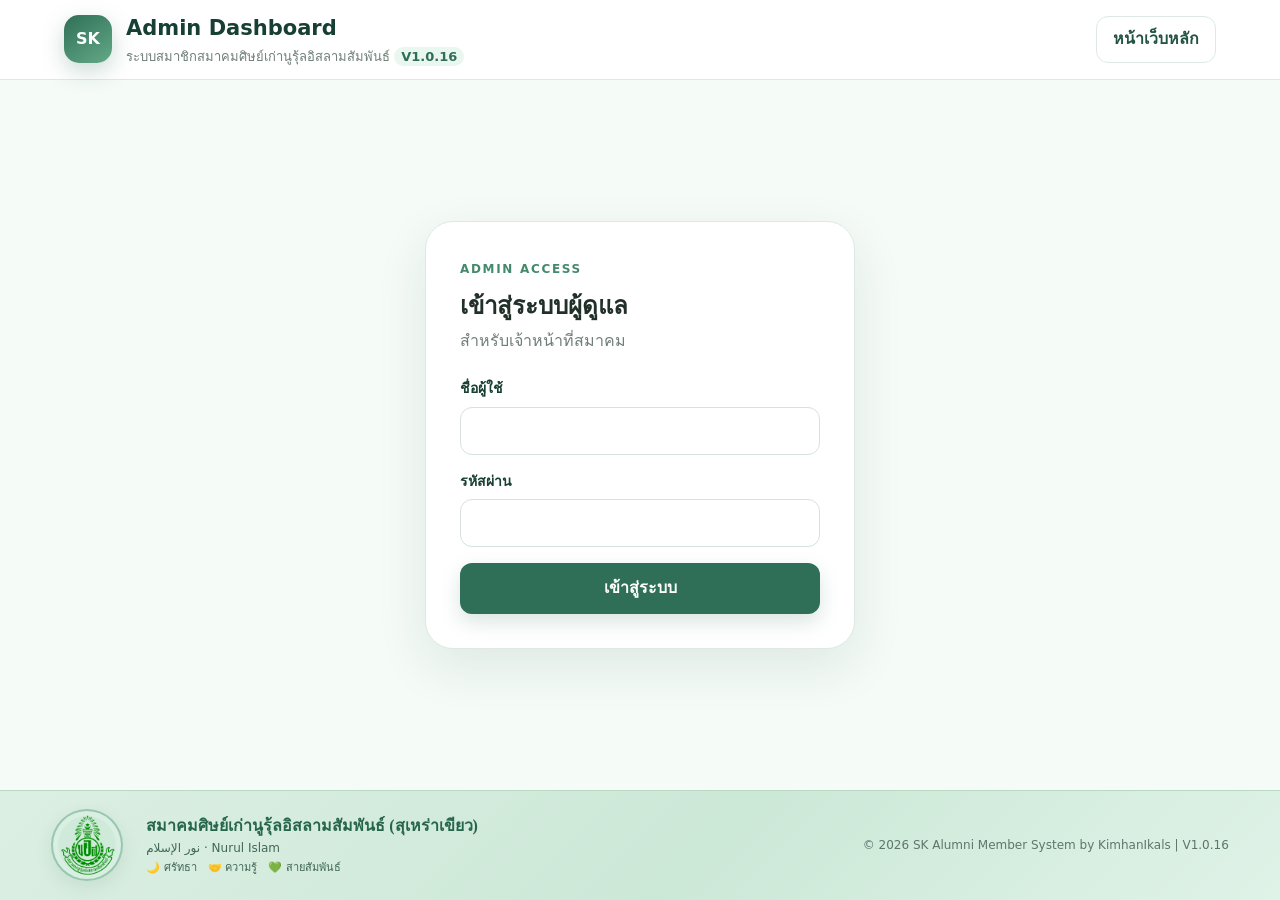
==== admin.html @ b45ccc86 "Update admin.html" ====
<!doctype html>
<html lang="th">
<head>
  <meta charset="utf-8"><meta name="viewport" content="width=device-width,initial-scale=1">
  <title>Admin | SK Alumni Member System V1.0.16</title>
  <link rel="stylesheet" href="assets/css/style.css">
</head>
<body class="admin-page">
<header class="topbar compact">
  <div class="brand"><div class="brand-mark">SK</div><div><h1>Admin Dashboard</h1><p>ระบบสมาชิกสมาคมศิษย์เก่านูรุ้ลอิสลามสัมพันธ์ <span class="version">V1.0.16</span></p></div></div>
  <nav class="nav-actions"><a href="index.html" class="btn btn-ghost">หน้าเว็บหลัก</a><button id="logoutBtn" class="btn btn-soft hidden">ออกจากระบบ</button></nav>
</header>

<main class="admin-main">
<section id="loginPanel" class="login-panel">
  <div class="login-card">
    <span class="eyebrow">ADMIN ACCESS</span><h2>เข้าสู่ระบบผู้ดูแล</h2>
    <p>สำหรับเจ้าหน้าที่สมาคม</p>
    <form id="loginForm">
      <label>ชื่อผู้ใช้<input name="username" required autocomplete="username"></label>
      <label>รหัสผ่าน<input name="password" type="password" required autocomplete="current-password"></label>
      <button class="btn btn-primary btn-lg full">เข้าสู่ระบบ</button>
    </form>
  </div>
</section>

<section id="dashboardPanel" class="hidden">
  <div id="financeSummaryCards" class="finance-summary-cards"><div><small>แจ้งชำระทั้งหมด</small><b id="sumPaymentCount">—</b><span id="sumPaymentAmount">— บาท</span></div><div><small>บริจาคทั้งหมด</small><b id="sumDonationCount">—</b><span id="sumDonationAmount">— บาท</span></div></div><div class="admin-tabs">
    <button class="admin-tab active" data-admin-tab="members">👥 สมาชิก</button>
    <button class="admin-tab" data-admin-tab="payments">💳 ชำระเงิน</button>
    <button class="admin-tab" data-admin-tab="donations">💚 บริจาค</button>
    <button class="admin-tab" data-admin-tab="webmanage">🌐 จัดการหน้าเว็บ</button>
    <button class="admin-tab" data-admin-tab="accounting">💰 บัญชีรายรับ-รายจ่าย</button>
    <button class="admin-tab" data-admin-tab="reports">📊 รายงานสรุป</button>
    <button class="admin-tab" data-admin-tab="settings">⚙️ ตั้งค่าระบบ</button>
  </div>
  <div data-admin-panel="members">
  <div class="dashboard-heading">
    <div><span class="eyebrow">ADMIN DASHBOARD</span><h2>ภาพรวมสมาชิก</h2><p id="adminWelcome"></p></div>
    <button id="refreshBtn" class="btn btn-white">รีเฟรชข้อมูล</button>
  </div>

  <div class="stats-grid">
    <div class="stat-card"><span>สมาชิกทั้งหมด</span><strong id="statTotal">0</strong></div>
    <div class="stat-card"><span>รอตรวจสอบ</span><strong id="statPending">0</strong></div>
    <div class="stat-card"><span>สมาชิกสมบูรณ์</span><strong id="statActive">0</strong></div>
    <div class="stat-card"><span>ไม่อนุมัติ</span><strong id="statRejected">0</strong></div>
  </div>

  <div class="panel">
    <div class="panel-head">
      <div><h3>จัดการสมาชิก</h3><p>ค้นหาและเปลี่ยนสถานะสมาชิก</p></div>
      <div class="filters">
        <input id="memberSearch" placeholder="ค้นหารหัส / ชื่อ / อีเมล / จังหวัด">
<select id="sortOrder"><option value="newest">ใหม่ → เก่า</option><option value="oldest">เก่า → ใหม่</option></select>
<select id="pageSize"><option>5</option><option selected>10</option><option>20</option><option>50</option><option>100</option><option value="all">All</option></select>
        <select id="statusFilter">
          <option value="">ทุกสถานะ</option>
          <option>รอตรวจสอบข้อมูล</option>
          <option>รอชำระค่าสมาชิก</option>
          <option>รอตรวจสอบการชำระ</option>
          <option>สมาชิกสมบูรณ์</option>
          <option>ไม่อนุมัติ</option>
        </select>
      </div>
    </div>
    <div id="memberPagerTop" class="member-pager"></div><div class="table-wrap">
      <table>
        <thead><tr><th>รหัส</th><th>ชื่อ-สกุล</th><th>อีเมล</th><th>จังหวัด</th><th>วันที่สมัคร</th><th>สถานะ</th><th>จัดการ</th></tr></thead>
        <tbody id="membersTbody"></tbody>
      </table>
    </div>
    <div id="emptyMembers" class="empty hidden">ไม่พบข้อมูลสมาชิก</div>
  </div>
</div>

<div data-admin-panel="payments" class="hidden">
  <div class="panel admin-module">
    <div class="panel-head"><div><h3>💳 ตรวจสอบการชำระค่าสมาชิก</h3><p>รายการชำระเงินในรูปแบบตาราง คลิก “ดู” เพื่อเปิดรายละเอียด</p></div><button class="btn btn-white" onclick="loadAdminTransactions('payment')">รีเฟรช</button></div>
    <div class="table-wrap transaction-table-wrap">
      <table class="transaction-table"><thead><tr><th>เลขที่</th><th>สมาชิก</th><th>หัวข้อ</th><th>จำนวน</th><th>วันเวลาโอน</th><th>สถานะ</th><th>จัดการ</th></tr></thead><tbody id="adminPaymentList"></tbody></table>
    </div>
  </div>
</div>
<div data-admin-panel="donations" class="hidden">
  <div class="panel admin-module">
    <div class="panel-head"><div><h3>💚 ตรวจสอบการบริจาค</h3><p>แสดงรายการบริจาคเป็นตาราง คลิก “ดู” เพื่อดูหลักฐานและรายละเอียด</p></div><button class="btn btn-white" onclick="loadAdminTransactions('donation')">รีเฟรช</button></div>
    <div class="table-wrap transaction-table-wrap">
      <table class="transaction-table"><thead><tr><th>เลขที่</th><th>ผู้บริจาค</th><th>หัวข้อ</th><th>จำนวน</th><th>วันเวลาโอน</th><th>สถานะ</th><th>จัดการ</th></tr></thead><tbody id="adminDonationList"></tbody></table>
    </div>
  </div>
</div>
<div id="legacyNewsPanel" data-admin-panel="news" class="hidden">
  <div class="panel admin-module">
    <div class="panel-head"><div><h3>📣 จัดการข่าวสาร</h3><p>เพิ่ม แก้ไข และลบข่าวที่แสดงหน้าเว็บไซต์</p></div><button id="newNewsBtn" class="btn btn-primary">+ เพิ่มข่าว</button></div>
    <div id="newsAdminList" class="admin-card-list"></div>
  </div>
</div>
<div id="legacyMediaPanel" data-admin-panel="media" class="hidden">
  <div class="panel admin-module">
    <div class="panel-head"><div><h3>🖼️ คลังไฟล์ภาพในระบบ</h3><p>ค้นหา กรอง ดูตัวอย่าง และเปิดไฟล์จาก Google Drive ได้ในที่เดียว</p></div><button id="refreshMediaBtn" class="btn btn-white">รีเฟรช</button></div>
    <div class="media-manager-toolbar">
      <input id="mediaSearch" placeholder="ค้นหาชื่อไฟล์">
      <select id="mediaFolderFilter"><option value="">ทุกหมวด</option><option>MemberPhotos</option><option>PaymentSlips</option><option>DonationSlips</option><option>NewsImages</option><option>MemberDocuments</option><option>WebsiteMedia</option></select>
      <select id="mediaSort"><option value="newest">ใหม่ → เก่า</option><option value="oldest">เก่า → ใหม่</option></select>
      <label class="btn btn-soft media-upload-btn">+ อัปโหลดภาพเว็บไซต์<input id="mediaUploadInput" type="file" accept="image/*" hidden></label>
    </div>
    <div id="mediaAdminList" class="media-library-grid"></div>
  </div>
</div>
<div id="legacyTopicsPanel" data-admin-panel="topics" class="hidden"><div class="panel admin-module"><div class="panel-head"><div><h3>จัดการหัวข้อรายการ</h3><p>ชำระค่าสมาชิกและการบริจาค</p></div></div><div class="topic-admin-grid">
<section><h4>หัวข้อชำระค่าสมาชิก</h4><form id="paymentTopicForm" class="topic-inline-form"><input name="title" required placeholder="ชื่อหัวข้อ"><input name="amount" type="number" min="0" step="0.01" placeholder="ยอดเงิน"><button class="btn btn-primary">เพิ่ม</button></form><div id="paymentTopicList"></div></section>
<section><h4>หัวข้อบริจาค</h4><form id="donationTopicForm" class="topic-inline-form"><input name="title" required placeholder="ชื่อหัวข้อ"><button class="btn btn-primary">เพิ่ม</button></form><div id="donationTopicList"></div></section>
</div></div></div>
<div data-admin-panel="webmanage" class="hidden">
  <div class="panel admin-module">
    <div class="panel-head"><div><h3>🌐 จัดการหน้าเว็บ</h3><p>รวมเครื่องมือที่ใช้ดูแลหน้าเว็บไซต์ไว้ในที่เดียว</p></div></div>
    <div class="webmanage-menu">
      <button type="button" data-web-sub="homecontent" class="active">✏️ ข้อความหน้าแรก</button>
      <button type="button" data-web-sub="news">📣 จัดการข่าวสาร</button>
      <button type="button" data-web-sub="media">🖼️ จัดการไฟล์ภาพในระบบ</button>
      <button type="button" data-web-sub="topics">🗂️ จัดการหัวข้อรายการ</button>
    </div>
    <section data-web-panel="homecontent" class="webmanage-subpanel">
      <h4>ข้อความหน้าแรก</h4>
      <form id="homeContentForm" class="settings-form">
        <label>ป้ายหัวเรื่อง<input name="heroChip"></label><label>ชื่อหลัก<input name="heroTitle"></label>
        <label>บรรทัดรอง<input name="heroSub"></label><label>ข้อความใต้หัวเรื่อง<textarea name="heroQuote" rows="2"></textarea></label>
        <label>ข้อความคำคมกลางหน้า<textarea name="quoteText" rows="4"></textarea></label>
        <button class="btn btn-primary" type="submit">บันทึกข้อความหน้าแรก</button>
      </form>
    </section>
    <section data-web-panel="news" class="webmanage-subpanel hidden"><div id="webNewsMount"></div></section>
    <section data-web-panel="media" class="webmanage-subpanel hidden"><div id="webMediaMount"></div></section>
    <section data-web-panel="topics" class="webmanage-subpanel hidden"><div id="webTopicsMount"></div></section>
  </div>
</div>
<div data-admin-panel="accounting" class="hidden">
  <div class="panel admin-module">
    <div class="panel-head"><div><h3>💰 บัญชีรายรับ-รายจ่าย</h3><p>บันทึกรายการแบบสมุดบัญชีจริง ดูรายรับ รายจ่าย และยอดคงเหลือต่อเนื่อง</p></div><button class="btn btn-white" onclick="loadAccounting()">รีเฟรช</button></div>
    <form id="accountingForm" class="accounting-entry-form">
      <label>วันที่<input name="date" type="date" required></label>
      <label>ประเภท<select name="type" required><option value="รายรับ">รายรับ</option><option value="รายจ่าย">รายจ่าย</option></select></label>
      <label class="wide">รายการ / รายละเอียด<input name="category" placeholder="เช่น ค่าสมาชิก / ค่าอาหารกิจกรรม" required></label>
      <label>รับจาก / จ่ายให้<input name="source" required></label>
      <label>จำนวนเงิน<input name="amount" type="number" min="0.01" step="0.01" required></label>
      <label>เลขอ้างอิง<input name="reference"></label>
      <label class="wide">หมายเหตุ<input name="note"></label>
      <button class="btn btn-primary" type="submit">บันทึกรายการ</button>
    </form>

    <div class="accounting-toolbar accounting-toolbar-v116">
      <input id="accountingSearch" placeholder="ค้นหารายการ / รับจาก / จ่ายให้ / อ้างอิง">
      <select id="accountingTypeFilter"><option value="">รายรับ + รายจ่าย</option><option>รายรับ</option><option>รายจ่าย</option></select>
      <select id="accountingSort"><option value="newest">ใหม่ → เก่า</option><option value="oldest">เก่า → ใหม่</option></select>
      <select id="accountingPageSize"><option>10</option><option>20</option><option>50</option><option>100</option><option value="all">All</option></select>
    </div>
    <div id="accountingPagerTop" class="member-pager"></div>
    <div class="table-wrap">
      <table class="ledger-table"><thead><tr><th>วันที่</th><th>รายการ</th><th>รายรับ</th><th>รายจ่าย</th><th>คงเหลือ</th><th>จัดการ</th></tr></thead><tbody id="accountingTbody"></tbody></table>
    </div>
  </div>
</div>
<div data-admin-panel="reports" class="hidden">
  <div class="panel admin-module">
    <div class="panel-head"><div><h3>📊 รายงานสรุปบัญชี</h3><p>สรุปตามช่วงวันที่ แยกรายรับ รายจ่าย และคงเหลือ</p></div></div>
    <div class="report-filter"><select id="reportPreset"><option value="month">เดือนนี้</option><option value="today">วันนี้</option><option value="year">ปีนี้</option><option value="all">ทั้งหมด</option><option value="custom">กำหนดเอง</option></select><input id="reportFrom" type="date"><input id="reportTo" type="date"><button id="reportRunBtn" class="btn btn-primary" type="button">ประมวลผล</button><button id="reportCsvBtn" class="btn btn-soft" type="button">⬇ CSV</button></div>
    <div class="report-summary-cards"><div><small>รายรับ</small><b id="reportIncome">0</b><span>บาท</span></div><div><small>รายจ่าย</small><b id="reportExpense">0</b><span>บาท</span></div><div><small>คงเหลือสุทธิ</small><b id="reportNet">0</b><span>บาท</span></div></div>
    <div id="reportBreakdown" class="report-breakdown"></div>
  </div>
</div>
<div data-admin-panel="settings" class="hidden">
  <div class="panel admin-module">
    <div class="panel-head"><div><h3>⚙️ ตั้งค่าระบบ</h3><p>ค่าพื้นฐานที่ใช้กับระบบสมาชิก</p></div></div>
    <form id="settingsForm" class="settings-grid">
      <label>ชื่อระบบ<input name="APP_NAME"></label>
      <label>อีเมลติดต่อ<input name="CONTACT_EMAIL" type="email"></label>
      <label>ค่าสมาชิกรายปี<input name="MEMBERSHIP_FEE_YEARLY" inputmode="decimal"></label>
      <label>ค่าสมาชิกรายเดือน<input name="MEMBERSHIP_FEE_MONTHLY" inputmode="decimal"></label>
      <label>PromptPay<input name="PROMPTPAY"></label>
      <div class="settings-actions"><button class="btn btn-primary">💾 บันทึกการตั้งค่า</button></div>
    </form>
  </div>
</div>
</section>
</main>

<div id="memberDetailModal" class="member-detail-modal hidden">
<div class="member-detail-backdrop" data-close-member-detail></div><div class="member-detail-card">
<div class="member-detail-head"><div><span class="eyebrow">MEMBER PROFILE</span><h2>รายละเอียดสมาชิก</h2></div><button type="button" class="detail-close" data-close-member-detail>×</button></div>
<div id="memberDetailBody"></div><div class="member-detail-actions"><button type="button" class="btn btn-ghost" data-close-member-detail>ปิด</button><button type="button" id="detailPrintBtn" class="btn btn-primary">🖨️ พิมพ์ใบสมัคร / PDF</button></div>
</div></div>


<div id="memberEditModal" class="member-detail-modal hidden"><div class="member-detail-backdrop" data-close-member-edit></div><div class="member-detail-card"><div class="member-detail-head"><div><span class="eyebrow">EDIT MEMBER</span><h2>แก้ไขข้อมูลสมาชิก</h2></div><button class="detail-close" data-close-member-edit>×</button></div><form id="memberEditForm" class="settings-grid member-edit-form"><input type="hidden" name="memberCode"><label>คำนำหน้า<input name="prefix"></label><label>ชื่อ-สกุล<input name="fullName" required></label><label>ชื่ออาหรับ<input name="arabicName"></label><label>อีเมล<input name="email" type="email"></label><label>เบอร์โทรศัพท์<input name="phone" inputmode="numeric"></label><label>บ้านเลขที่<input name="houseNo"></label><label>หมู่<input name="moo"></label><label>ซอย<input name="soi"></label><label>ถนน<input name="road"></label><label>ตำบล / แขวง<input name="subdistrict"></label><label>อำเภอ / เขต<input name="district"></label><label>จังหวัด<input name="province"></label><label>รหัสไปรษณีย์<input name="postalCode" inputmode="numeric"></label><div class="settings-actions"><button type="button" class="btn btn-ghost" data-close-member-edit>ยกเลิก</button> <button type="submit" class="btn btn-primary">บันทึกข้อมูล</button></div></form></div></div>

<div id="newsEditModal" class="member-detail-modal hidden">
  <div class="member-detail-backdrop" data-close-news></div>
  <div class="member-detail-card news-edit-card">
    <div class="member-detail-head"><div><span class="eyebrow">NEWS EDITOR</span><h2>ข่าวสาร</h2></div><button class="detail-close" data-close-news>×</button></div>
    <form id="newsEditForm" class="news-form">
      <input type="hidden" name="newsId">
      <label>หมวดหมู่<select name="category"><option>ข่าวสาร</option><option>ประกาศ</option><option>กิจกรรม</option></select></label>
      <label>หัวข้อ<input name="title" required></label>
      <label>รายละเอียด<textarea name="content" rows="6" required></textarea></label><label>รูปข่าว (ไม่บังคับ)<input id="newsImageInput" type="file" accept="image/*"><small>JPG/PNG ไม่เกิน 3 MB</small></label>
      <label class="check-row"><input name="active" type="checkbox" checked> แสดงบนเว็บไซต์</label>
      <div class="member-detail-actions"><button type="button" class="btn btn-ghost" data-close-news>ยกเลิก</button><button class="btn btn-primary">💾 บันทึก</button></div>
    </form>
  </div>
</div>

<div id="transactionDetailModal" class="member-detail-modal hidden">
  <div class="member-detail-backdrop" data-close-transaction-detail></div>
  <div class="member-detail-card transaction-detail-card">
    <div class="member-detail-head"><div><span class="eyebrow">TRANSACTION DETAIL</span><h2 id="transactionDetailTitle">รายละเอียดรายการ</h2></div><button class="detail-close" data-close-transaction-detail>×</button></div>
    <div id="transactionDetailBody"></div>
  </div>
</div>

<div id="mediaPreviewModal" class="member-detail-modal hidden">
  <div class="member-detail-backdrop" data-close-media-preview></div>
  <div class="member-detail-card media-preview-card">
    <div class="member-detail-head"><div><span class="eyebrow">MEDIA LIBRARY</span><h2 id="mediaPreviewTitle">ไฟล์ภาพ</h2></div><button class="detail-close" data-close-media-preview>×</button></div>
    <div id="mediaPreviewBody"></div>
  </div>
</div>

<footer class="v105-footer">
      <div class="footer-logo-wrap"><img src="assets/img/association-logo.jpg" alt="โลโก้สมาคม"></div>
      <div class="footer-copy">
        <b>สมาคมศิษย์เก่านูรุ้ลอิสลามสัมพันธ์ (สุเหร่าเขียว)</b>
        <span>نور الإسلام · Nurul Islam</span>
        <small>🌙 ศรัทธา　🤝 ความรู้　💚 สายสัมพันธ์</small>
      </div>
      <div class="footer-copyright">© 2026 SK Alumni Member System by KimhanIkals | V1.0.16</div>
    </footer><div id="toast" class="toast"></div>
<div id="loading" class="loading hidden"><div class="spinner"></div><span>กำลังดำเนินการ...</span></div>
<script src="assets/js/app.js"></script>
<script src="assets/js/admin.js"></script>
</body>
</html>
---- assets/css/style.css ----
:root{
  --green-900:#173f33;--green-800:#225443;--green-700:#2f6f57;--green-600:#438a6b;
  --green-500:#63a987;--green-300:#a9d8c0;--green-200:#d2ebdd;--green-100:#eaf7f0;
  --green-50:#f5fbf7;--ink:#22302a;--muted:#6f7e77;--line:#dfe9e3;--white:#fff;
  --danger:#b94a4a;--danger-bg:#fdecec;--warn:#9b6b1e;--warn-bg:#fff4d8;
  --shadow:0 18px 50px rgba(31,80,61,.10);--radius:22px;
}
*{box-sizing:border-box}html{scroll-behavior:smooth}body{margin:0;font-family:Inter,"Noto Sans Thai","Sarabun",system-ui,-apple-system,sans-serif;color:var(--ink);background:var(--green-50);line-height:1.55}
a{text-decoration:none;color:inherit}button,input,select,textarea{font:inherit}
.topbar{position:sticky;top:0;z-index:20;display:flex;align-items:center;justify-content:space-between;gap:20px;padding:18px clamp(20px,5vw,70px);background:rgba(255,255,255,.94);backdrop-filter:blur(14px);border-bottom:1px solid var(--line)}
.topbar.compact{padding-block:12px}.brand{display:flex;gap:14px;align-items:center}.brand-mark{width:48px;height:48px;border-radius:15px;display:grid;place-items:center;background:linear-gradient(145deg,var(--green-700),var(--green-500));color:white;font-weight:800;box-shadow:0 8px 22px rgba(47,111,87,.25)}
.brand h1{font-size:clamp(16px,2vw,21px);margin:0;color:var(--green-900)}.brand p{margin:2px 0 0;color:var(--muted);font-size:13px}.version{background:var(--green-100);color:var(--green-700);padding:2px 7px;border-radius:999px;font-weight:700}
.nav-actions,.hero-actions{display:flex;gap:10px;flex-wrap:wrap}.btn{border:0;border-radius:12px;padding:10px 16px;font-weight:700;cursor:pointer;display:inline-flex;align-items:center;justify-content:center;transition:.18s ease}
.btn:hover{transform:translateY(-1px)}.btn-primary{background:var(--green-700);color:#fff;box-shadow:0 8px 20px rgba(47,111,87,.18)}.btn-soft{background:var(--green-100);color:var(--green-800)}.btn-ghost{background:transparent;color:var(--green-800);border:1px solid var(--line)}.btn-white{background:white;color:var(--green-800);border:1px solid var(--line)}.btn-danger{background:var(--danger-bg);color:var(--danger)}.btn-lg{padding:13px 20px}.full{width:100%}
.hero{min-height:560px;padding:80px clamp(22px,8vw,120px);display:grid;grid-template-columns:1.2fr .8fr;gap:60px;align-items:center;background:radial-gradient(circle at 85% 20%,#d8f0e2 0,transparent 32%),linear-gradient(180deg,#fff 0,#f1faf5 100%)}
.eyebrow{display:inline-block;font-size:12px;letter-spacing:.14em;font-weight:800;color:var(--green-600);margin-bottom:8px}.hero h2{font-size:clamp(38px,5vw,66px);line-height:1.08;margin:8px 0 20px;color:var(--green-900)}.hero-copy>p{max-width:700px;color:var(--muted);font-size:18px}
.hero-card{background:rgba(255,255,255,.82);border:1px solid white;padding:24px;border-radius:30px;box-shadow:var(--shadow);display:grid;gap:14px}.mini-card{display:flex;gap:14px;align-items:center;padding:17px;border:1px solid var(--line);border-radius:18px;background:white}.mini-icon{width:42px;height:42px;border-radius:13px;background:var(--green-100);color:var(--green-700);display:grid;place-items:center;font-weight:800}.mini-card small{display:block;color:var(--muted)}
.content-section{padding:72px clamp(22px,8vw,120px);background:white}.content-section.muted{background:var(--green-50)}.section-head{display:flex;justify-content:space-between;align-items:end;margin-bottom:28px}.section-head h3,.status-shell h3{font-size:32px;margin:0;color:var(--green-900)}.section-head p,.status-shell p{color:var(--muted)}
.cards-grid{display:grid;grid-template-columns:repeat(3,1fr);gap:18px}.info-card,.panel{background:#fff;border:1px solid var(--line);border-radius:var(--radius);padding:24px;box-shadow:0 10px 32px rgba(31,80,61,.05)}.tag{font-size:12px;background:var(--green-100);color:var(--green-700);padding:5px 9px;border-radius:999px}.info-card h4{font-size:20px;margin:15px 0 8px}
.form-shell{max-width:1050px;margin:auto;background:white;border:1px solid var(--line);border-radius:30px;padding:clamp(24px,5vw,48px);box-shadow:var(--shadow)}.steps{display:grid;grid-template-columns:repeat(3,1fr);gap:12px;margin:25px 0 34px}.step{padding:12px;border-radius:14px;background:#f6f8f7;color:#8a9690;font-weight:700}.step span{display:inline-grid;place-items:center;width:28px;height:28px;background:white;border-radius:50%;margin-right:8px}.step.active{background:var(--green-100);color:var(--green-800)}.step.active span{background:var(--green-700);color:white}
.form-step{display:none}.form-step.active{display:block}.form-grid{display:grid;grid-template-columns:repeat(3,1fr);gap:18px}.form-grid label,.login-card label{display:flex;flex-direction:column;gap:7px;font-weight:700;font-size:14px;color:var(--green-900)}.form-grid .span-2{grid-column:span 2}.form-grid .span-3{grid-column:span 3}input,select,textarea{width:100%;border:1px solid #d7e2db;border-radius:12px;padding:12px 13px;background:white;outline:none;color:var(--ink)}input:focus,select:focus,textarea:focus{border-color:var(--green-500);box-shadow:0 0 0 4px rgba(99,169,135,.12)}label small{font-weight:400;color:var(--muted)}.check-row{flex-direction:row!important;align-items:flex-start!important}.check-row input{width:auto;margin-top:5px}.consent{background:var(--green-50);padding:16px;border-radius:14px}.form-footer{display:flex;align-items:center;margin-top:28px;gap:12px}.spacer{flex:1}
.status-shell{max-width:900px;margin:auto}.inline-form{display:flex;gap:10px;max-width:660px;margin-top:20px}.status-card{margin-top:20px;padding:20px;border-radius:18px;background:var(--green-50);border:1px solid var(--green-200)}.status-card strong{font-size:20px;color:var(--green-900)}
.status-badge{display:inline-block;padding:5px 10px;border-radius:999px;font-size:12px;font-weight:800;background:var(--warn-bg);color:var(--warn)}.status-badge.active{background:var(--green-100);color:var(--green-800)}.status-badge.rejected{background:var(--danger-bg);color:var(--danger)}
footer{padding:28px clamp(22px,8vw,120px);display:flex;justify-content:space-between;gap:20px;color:var(--muted);background:var(--green-900)}footer b{color:white}
.toast{position:fixed;right:24px;bottom:24px;z-index:100;max-width:420px;padding:14px 18px;border-radius:14px;background:var(--green-900);color:white;box-shadow:var(--shadow);opacity:0;pointer-events:none;transform:translateY(10px);transition:.2s}.toast.show{opacity:1;transform:translateY(0)}.toast.error{background:#7d2d2d}.loading{position:fixed;inset:0;z-index:99;background:rgba(248,252,249,.75);display:grid;place-content:center;gap:12px;text-align:center;font-weight:700;color:var(--green-900);backdrop-filter:blur(3px)}.spinner{width:42px;height:42px;border:4px solid var(--green-200);border-top-color:var(--green-700);border-radius:50%;animation:spin .7s linear infinite;margin:auto}@keyframes spin{to{transform:rotate(360deg)}}.hidden{display:none!important}
.admin-main,.member-main{padding:40px clamp(20px,5vw,70px)}.login-panel{min-height:70vh;display:grid;place-items:center}.login-card{width:min(430px,100%);background:#fff;border:1px solid var(--line);border-radius:28px;padding:34px;box-shadow:var(--shadow)}.login-card h2{margin:2px 0}.login-card p{color:var(--muted);margin-top:4px}.login-card form{display:grid;gap:16px;margin-top:24px}.dashboard-heading{display:flex;justify-content:space-between;align-items:end;margin-bottom:22px}.dashboard-heading h2{font-size:32px;margin:0}.dashboard-heading p{color:var(--muted);margin:2px 0}.stats-grid{display:grid;grid-template-columns:repeat(4,1fr);gap:16px;margin-bottom:20px}.stat-card{background:#fff;border:1px solid var(--line);border-radius:20px;padding:22px;box-shadow:0 8px 28px rgba(31,80,61,.05)}.stat-card span{color:var(--muted)}.stat-card strong{display:block;font-size:34px;color:var(--green-800);margin-top:4px}.panel-head{display:flex;justify-content:space-between;gap:20px;align-items:end;margin-bottom:16px}.panel-head h3{margin:0;font-size:22px}.panel-head p{margin:3px 0;color:var(--muted)}.filters{display:flex;gap:10px}.table-wrap{overflow:auto}table{width:100%;border-collapse:collapse;min-width:900px}th,td{text-align:left;padding:13px 10px;border-bottom:1px solid #edf2ef;vertical-align:middle}th{font-size:12px;color:var(--muted);text-transform:uppercase}.row-actions{display:flex;gap:7px;flex-wrap:wrap}.row-actions select{min-width:170px;padding:8px}.row-actions .btn{padding:8px 10px;font-size:12px}.empty{text-align:center;padding:30px;color:var(--muted)}
.member-lookup{max-width:900px;margin:0 auto 24px}.align-end{display:flex;align-items:end}.member-card{display:flex;gap:20px;align-items:center;background:linear-gradient(135deg,var(--green-900),var(--green-700));color:white;padding:30px;border-radius:26px;box-shadow:var(--shadow);margin-bottom:20px}.member-avatar{width:96px;height:96px;border-radius:24px;background:white;color:var(--green-700);display:grid;place-items:center;font-size:28px;font-weight:800;background-size:cover;background-position:center}.member-identity h2{margin:8px 0 0}.member-identity p{margin:2px 0 8px;color:#dcece4}.member-identity .status-badge{background:#eaf7f0;color:var(--green-800)}.portal-grid{display:grid;grid-template-columns:1fr 1fr;gap:18px}.detail-list{display:grid;gap:10px}.detail-row{display:grid;grid-template-columns:140px 1fr;gap:10px}.detail-row span{color:var(--muted)}
@media(max-width:900px){.hero{grid-template-columns:1fr;padding-top:55px}.hero-card{display:none}.cards-grid,.stats-grid{grid-template-columns:1fr 1fr}.form-grid{grid-template-columns:1fr 1fr}.form-grid .span-3{grid-column:span 2}.portal-grid{grid-template-columns:1fr}.topbar{align-items:flex-start;flex-direction:column}.panel-head,.dashboard-heading{align-items:flex-start;flex-direction:column}.filters{width:100%}}
@media(max-width:620px){.cards-grid,.stats-grid,.form-grid{grid-template-columns:1fr}.form-grid .span-2,.form-grid .span-3{grid-column:span 1}.steps{grid-template-columns:1fr}.nav-actions{width:100%}.nav-actions .btn{flex:1}.inline-form{flex-direction:column}.hero{min-height:auto;padding:48px 22px}.hero h2{font-size:39px}.content-section{padding:50px 20px}.form-shell{padding:22px}.portal-grid{grid-template-columns:1fr}.member-card{align-items:flex-start}.member-avatar{width:76px;height:76px}.detail-row{grid-template-columns:1fr;gap:0}footer{flex-direction:column}}

.v102-home{margin:0;background:#fff;font-family:"Noto Sans Thai",sans-serif;color:#173b31}.v102-home a{text-decoration:none;color:inherit}.v102-header{min-height:92px;padding:8px 3%;display:grid;grid-template-columns:300px 1fr 170px;align-items:center;background:#fff;box-shadow:0 4px 18px #234b3c20;position:sticky;top:0;z-index:50}.v102-brand{display:flex;align-items:center;gap:12px;color:#12633f;font-family:"Mali";line-height:1.25}.v102-brand img{width:70px;height:70px;object-fit:contain}.v102-brand span{font-size:15px}.v102-header nav{display:flex;justify-content:center;gap:25px}.v102-header nav a{display:flex;flex-direction:column;text-align:center;font-size:24px;color:#4e5660}.v102-header nav small{font-size:12px;font-weight:700}.linebtn{background:#079c4d!important;color:#fff!important;border-radius:22px;padding:15px 12px;font-weight:800;text-align:center;font-size:12px}
.v102-hero{height:300px;display:grid;grid-template-columns:250px 570px 1fr;align-items:center;overflow:hidden;background:linear-gradient(110deg,#fff,#f5fff7 48%,#edf8ff);position:relative}.hero-logo{text-align:center;z-index:2}.hero-logo img{width:180px;height:180px;object-fit:contain}.hero-copy{text-align:center;z-index:2}.hero-copy>span{display:inline-block;background:#14865d;color:#fff;border-radius:8px 8px 25px 8px;padding:7px 25px;font:700 21px Mali}.hero-copy h1{font:700 43px Mali;color:#08714a;margin:10px 0 2px}.hero-copy h2{font:600 18px Mali;color:#16784e;margin:0}.hero-copy p{font:700 15px Mali;color:#263653}.mosque-photo{height:100%;position:relative;overflow:hidden;mask-image:linear-gradient(90deg,transparent,#000 18%);-webkit-mask-image:linear-gradient(90deg,transparent,#000 18%)}
.v102-features{margin:-5px 2% 0;padding:15px;background:#fff;border-radius:28px;box-shadow:0 8px 28px #244c3d1c;display:grid;grid-template-columns:repeat(6,1fr);gap:16px;position:relative;z-index:4}.f{text-align:center;border:1px solid #e4ebe7;border-radius:20px;overflow:hidden;box-shadow:0 5px 14px #2d493d12;padding-bottom:12px}.f i{height:105px;display:grid;place-items:center;background:#effaf3;font-style:normal;font-size:55px}.f b,.f small{display:block}.f b{font:700 16px Mali;color:#132e5b;margin-top:7px}.f small{font-size:11px;color:#747b84;margin:3px}.f em{display:block;width:82%;margin:8px auto 0;border-radius:999px;padding:8px;background:#08a654;color:#fff;font-style:normal;font-weight:700;font-size:12px}.blue i{background:#eef7ff}.blue em{background:#1588ef}.pink i{background:#fff0f2}.pink em{background:#ff3d70}.purple i{background:#f8efff}.purple em{background:#8d3bea}.orange i{background:#fff7e9}.orange em{background:#ff8b08}.teal i{background:#edfbfb}.teal em{background:#13a99b}
.v102-mid{display:grid;grid-template-columns:1.1fr .85fr 1fr;gap:15px;padding:14px 2%}.panel{background:#fff;border:1px solid #e1e8e4;border-radius:20px;padding:15px;box-shadow:0 4px 15px #1f413512}.panel h3{font:700 16px Mali;color:#187a57;margin:0 0 10px}.stats{display:grid;grid-template-columns:1fr 1fr;gap:10px}.stats div{padding:11px;border-radius:13px;background:#f0f6ff;color:#0876dd}.stats div:nth-child(2){background:#effaf4;color:#049653}.stats div:nth-child(3){background:#fff1f5;color:#f12e65}.stats div:nth-child(4){background:#f8f1ff;color:#7f37dc}.stats b{font-size:20px;margin-left:8px}.stats small{display:block;margin-left:31px}.quote{text-align:center;background:linear-gradient(135deg,#fff,#f1fff5);font-size:40px;color:#ffc400}.quote p{font:600 17px/1.6 Mali;color:#173c86;margin:0}.v102-bottom{display:grid;grid-template-columns:1.2fr 1fr;gap:15px;padding:0 2% 18px}.foursteps{display:grid;grid-template-columns:repeat(4,1fr);gap:8px}.foursteps a{border:1px solid #e3e9e6;border-radius:15px;text-align:center;padding:10px;font-size:26px}.foursteps b,.foursteps small{display:block}.foursteps b{font-size:13px}.foursteps small{font-size:10px;color:#737d78}.pay>div{display:grid;grid-template-columns:180px 1fr;align-items:center;gap:15px}.pay img{width:180px;height:180px;object-fit:contain;border-radius:10px}.pay aside a{display:inline-block;background:#08a654;color:#fff;padding:9px 26px;border-radius:999px;font-size:12px;font-weight:700}.v102-footer{background:linear-gradient(#edf9f0,#d9f1df);padding:15px 4%;display:flex;justify-content:space-between;align-items:center}.v102-footer>div{display:flex;align-items:center;text-align:center}.v102-footer img{width:60px;height:60px;object-fit:contain}.v102-footer p{font-size:11px;margin:0 0 0 10px}
@media(max-width:900px){.v102-header{grid-template-columns:1fr}.v102-header nav{overflow:auto;justify-content:flex-start}.linebtn{display:none}.v102-hero{height:auto;grid-template-columns:1fr;padding:25px 10px}.mosque-photo{height:170px;mask-image:none;-webkit-mask-image:none}.v102-features{grid-template-columns:repeat(2,1fr)}.v102-mid,.v102-bottom{grid-template-columns:1fr}.foursteps{grid-template-columns:repeat(2,1fr)}}

/* V1.0.3 fixes */
.mosque-photo img{width:100%;height:100%;object-fit:cover;object-position:center;display:block;filter:saturate(.82) contrast(.94) brightness(1.08)}
.mosque-photo:after{content:"";position:absolute;inset:0;background:linear-gradient(90deg,rgba(255,255,255,.65),rgba(255,255,255,.04) 38%,rgba(225,250,235,.10))}
.address-helper{grid-column:1/-1;display:flex;justify-content:space-between;gap:18px;align-items:center;padding:14px 16px;margin-bottom:18px;border-radius:16px;background:linear-gradient(135deg,#eefaf3,#f4fbff);border:1px solid #dcebe3}
.address-helper b{display:block;color:#176747}.address-helper small{display:block;color:#6d7c75;margin-top:2px}.address-db-status{white-space:nowrap;font-size:12px;font-weight:700;color:#8a6b22;background:#fff5d9;padding:7px 10px;border-radius:999px}.address-db-status.ready{color:#18714d;background:#e6f7ed}.address-db-status.error{color:#a24040;background:#fdecec}
button.hidden,.btn.hidden,[hidden]{display:none!important}
.sk-modal{position:fixed;inset:0;z-index:9999;display:grid;place-items:center;padding:20px}.sk-modal.hidden{display:none!important}.sk-modal-backdrop{position:absolute;inset:0;background:rgba(17,48,37,.46);backdrop-filter:blur(4px)}.sk-modal-card{position:relative;width:min(430px,100%);background:#fff;border-radius:26px;padding:28px;text-align:center;box-shadow:0 28px 80px rgba(18,63,45,.25);animation:skPop .18s ease-out}.sk-modal-icon{width:64px;height:64px;margin:0 auto 14px;border-radius:50%;display:grid;place-items:center;font-size:31px;font-weight:900;color:#fff;background:#28a36a}.sk-modal-icon.warning{background:#f1ac32}.sk-modal-icon.error{background:#d85a5a}.sk-modal-title{font-family:"Mali","Noto Sans Thai",sans-serif;color:#174d38;font-size:22px;margin:0 0 8px}.sk-modal-message{color:#64736c;line-height:1.7}.sk-modal-actions{display:flex;justify-content:center;gap:10px;margin-top:22px}.sk-modal-actions .btn{min-width:105px}@keyframes skPop{from{transform:scale(.94);opacity:.4}to{transform:scale(1);opacity:1}}
@media(max-width:760px){.address-helper{align-items:flex-start;flex-direction:column}.address-db-status{white-space:normal}}

.postal-search-wrap{position:relative}.postal-suggestions{position:absolute;left:0;right:0;top:calc(100% + 5px);max-height:300px;overflow:auto;background:#fff;border:1px solid #cfe0d6;border-radius:14px;box-shadow:0 16px 40px rgba(30,74,56,.18);z-index:30;padding:6px}.postal-option{width:100%;border:0;background:#fff;text-align:left;padding:10px 12px;border-radius:10px;cursor:pointer;display:flex;gap:12px}.postal-option:hover{background:#edf8f2}.postal-option b{min-width:60px;color:#156d49}.postal-option span{font-size:11px;color:#738079}.postal-empty{padding:12px;color:#9b5b5b}
.btn-view{background:#e9f5ff!important;color:#17669c!important}.btn-print{background:#f3ecff!important;color:#7046a0!important}
.member-detail-modal{position:fixed;inset:0;z-index:9998;display:grid;place-items:center;padding:20px}.member-detail-modal.hidden{display:none!important}.member-detail-backdrop{position:absolute;inset:0;background:#0f30237a;backdrop-filter:blur(4px)}.member-detail-card{position:relative;background:#fff;width:min(880px,96vw);max-height:92vh;overflow:auto;border-radius:26px;padding:25px;box-shadow:0 30px 90px #0f302347}.member-detail-head{display:flex;justify-content:space-between;border-bottom:1px solid #e4ede8;padding-bottom:13px}.detail-close{border:0;background:#eff6f2;width:38px;height:38px;border-radius:50%;font-size:25px}.detail-profile{display:flex;gap:18px;align-items:center;padding:20px 0}.detail-photo{width:105px;height:125px;border-radius:15px;object-fit:cover;border:1px solid #d7e4dc}.detail-photo.placeholder{display:grid;place-items:center;background:#edf8f2}.detail-grid{display:grid;grid-template-columns:1fr 1fr;gap:10px}.detail-item{padding:11px 13px;border-radius:12px;background:#f7faf8;border:1px solid #e5ece8}.detail-item span{display:block;font-size:11px;color:#76837d}.detail-item b{display:block}.member-detail-actions{display:flex;justify-content:flex-end;gap:10px;margin-top:20px}
.stats-grid .stat-card:nth-child(1){background:linear-gradient(135deg,#eef7ff,#fff);border-color:#cfe5fa}.stats-grid .stat-card:nth-child(1) strong{color:#287fc1}
.stats-grid .stat-card:nth-child(2){background:linear-gradient(135deg,#fff7df,#fff);border-color:#f1dfa8}.stats-grid .stat-card:nth-child(2) strong{color:#b98519}
.stats-grid .stat-card:nth-child(3){background:linear-gradient(135deg,#eaf9f0,#fff);border-color:#ccebd9}.stats-grid .stat-card:nth-child(3) strong{color:#2e8a5e}
.stats-grid .stat-card:nth-child(4){background:linear-gradient(135deg,#fff0f3,#fff);border-color:#f0ccd4}.stats-grid .stat-card:nth-child(4) strong{color:#c95b73}
@media(max-width:720px){.detail-grid{grid-template-columns:1fr}}

/* V1.0.15 */
.v105-page{min-height:100vh;background:#f7fcf9;font-family:"Noto Sans Thai",sans-serif}.v105-header{min-height:92px;padding:8px 3%;display:grid;grid-template-columns:310px 1fr 180px;align-items:center;background:#fff;box-shadow:0 4px 18px rgba(30,73,55,.12);position:sticky;top:0;z-index:70}.v105-brand{display:flex;align-items:center;gap:13px;color:#14613f}.v105-brand img{width:72px;height:72px;object-fit:contain}.v105-brand b{font:700 17px/1.25 "Mali",sans-serif}.v105-brand span{font-size:14px}.v105-header nav{display:flex;justify-content:center;gap:24px}.v105-header nav a{display:flex;flex-direction:column;align-items:center;gap:3px;color:#5d6460;font-weight:700;position:relative}.v105-header nav span{font-size:25px}.v105-header nav small{font-size:11px}.v105-header nav a.active{color:#078c55}.v105-header nav a.active:after{content:"";width:45px;height:3px;background:#08a65c;border-radius:4px;position:absolute;bottom:-7px}.v105-header .linebtn{justify-self:end}.standalone-main{padding:38px clamp(18px,7vw,110px);min-height:calc(100vh - 200px);background:linear-gradient(120deg,#f5fff8,#f8fcff)}.standalone-card{max-width:1180px;margin:auto;background:#fff;border:1px solid #dfebe4;border-radius:28px;padding:35px;box-shadow:0 15px 45px rgba(34,80,61,.08)}.page-intro{margin-bottom:25px}.page-intro>span{font:700 12px "Mali";letter-spacing:.13em;color:#328667}.page-intro h1{font:700 36px "Mali";color:#174b38;margin:5px 0}.page-intro p{color:#76827c}.standalone-card .form-shell{max-width:none;box-shadow:none;border:0;padding:0}.standalone-card .form-shell>.section-head{display:none}.status-card-page .status-shell{max-width:none}.btn:disabled,.btn.is-disabled{opacity:.42!important;cursor:not-allowed!important;transform:none!important;box-shadow:none!important;filter:grayscale(.2)}
.v105-footer{padding:18px 4%;min-height:110px;background:linear-gradient(135deg,#dcefe3,#cce8d7 55%,#dff3e7);display:grid;grid-template-columns:80px 1fr auto;align-items:center;gap:15px;color:#426757;border-top:1px solid #b9d9c6}.footer-logo-wrap{width:72px;height:72px;border-radius:50%;display:grid;place-items:center;background:rgba(202,232,214,.65);border:2px solid rgba(38,126,83,.32);box-shadow:inset 0 0 0 5px rgba(255,255,255,.22),0 6px 18px rgba(35,91,66,.10);overflow:hidden}.footer-logo-wrap img{width:61px;height:61px;object-fit:contain;mix-blend-mode:multiply;filter:saturate(1.08) contrast(1.03)}.footer-copy b,.footer-copy span,.footer-copy small{display:block}.footer-copy b{font-family:"Mali";color:#27664b}.footer-copy span{font-size:12px}.footer-copy small{font-size:11px;margin-top:2px}.footer-copyright{font-size:12px;color:#5e756b}
.row-actions{display:flex!important;align-items:center!important;gap:6px!important;flex-wrap:nowrap!important;white-space:nowrap}.row-actions select{min-width:155px!important;width:155px!important}.row-actions .btn{flex:0 0 auto!important;padding:8px 9px!important}.table-wrap table{min-width:1080px}.admin-tabs{display:flex;gap:8px;flex-wrap:wrap;margin-bottom:18px}.admin-tab{border:1px solid #dce9e1;background:#fff;color:#4d685b;padding:10px 15px;border-radius:14px;font-weight:700;cursor:pointer}.admin-tab.active{background:#257b5a;color:#fff;border-color:#257b5a}.admin-card-list{display:grid;gap:10px}.admin-list-item{display:flex;justify-content:space-between;gap:15px;align-items:center;padding:14px;border:1px solid #e2ece6;border-radius:15px;background:#fbfefc}.admin-list-item>div:first-child{display:grid;gap:4px}.inline-actions{display:flex;gap:7px}.media-grid{display:grid;grid-template-columns:repeat(4,1fr);gap:12px}.media-card{border:1px solid #e2ebe6;border-radius:16px;padding:10px;background:#fff;display:grid;gap:5px;overflow:hidden}.media-card img,.media-file-icon{width:100%;height:125px;object-fit:cover;border-radius:10px;background:#eff7f2}.media-file-icon{display:grid;place-items:center;font-size:40px}.media-card b{font-size:12px;overflow:hidden;text-overflow:ellipsis;white-space:nowrap}.media-card small{font-size:10px;color:#79847f}.settings-grid{display:grid;grid-template-columns:1fr 1fr;gap:15px}.settings-grid label{font-weight:700;color:#315a48}.settings-actions{grid-column:1/-1;text-align:right}.news-form{display:grid;gap:14px;margin-top:18px}
@media(max-width:1050px){.v105-header{grid-template-columns:260px 1fr}.v105-header .linebtn{display:none}.v105-header nav{gap:11px}.media-grid{grid-template-columns:repeat(3,1fr)}}@media(max-width:760px){.v105-header{grid-template-columns:1fr;position:relative}.v105-brand{justify-content:center}.v105-header nav{justify-content:flex-start;overflow:auto;padding:8px}.standalone-main{padding:20px 12px}.standalone-card{padding:22px 16px}.v105-footer{grid-template-columns:65px 1fr}.footer-copyright{grid-column:1/-1;text-align:center}.row-actions{flex-wrap:wrap!important}.media-grid{grid-template-columns:1fr 1fr}.settings-grid{grid-template-columns:1fr}.settings-actions{grid-column:auto}}

/* V1.0.15 */
.btn-edit{background:#fff3d9!important;color:#9a6811!important}.detail-profile-v106{align-items:flex-start}.detail-identity{flex:1}.detail-status-line{display:flex;align-items:center;justify-content:space-between;gap:20px}.detail-name-code{text-align:right}.detail-name-code h3{font-size:28px;margin:0;color:#183d31}.detail-name-code h3 span{font-size:.72em;font-weight:600}.detail-name-code strong{font-size:23px;color:#257b5a;display:block;margin-top:6px}.member-edit-form{margin-top:18px}.member-edit-form input{width:100%}
#newsList{max-height:390px;overflow-y:auto;padding-right:6px;display:grid;gap:8px}#newsList .info-card{padding:14px 16px;border-radius:16px;box-shadow:none}#newsList .info-card h4{font-size:16px;margin:8px 0 4px}#newsList .info-card p{font-size:13px;line-height:1.45;margin:0;display:-webkit-box;-webkit-line-clamp:2;-webkit-box-orient:vertical;overflow:hidden}
@media(max-width:760px){.detail-status-line{align-items:flex-start;flex-direction:column}.detail-name-code{text-align:left}.detail-name-code h3{font-size:22px}}

.v107-detail-profile{display:grid!important;grid-template-columns:130px 1fr auto;gap:22px!important;align-items:center!important}.detail-member-code{font-size:34px;font-weight:800;color:#187b59;white-space:nowrap}.detail-member-name{font-size:24px!important;margin:10px 0 2px!important}.detail-arabic{margin:0;color:#728078}
.register-journey{margin:0 0 24px;padding:18px;border:1px solid #dceae2;border-radius:18px;background:#f5fbf7}.register-step-grid{display:grid;grid-template-columns:repeat(4,1fr);gap:10px}.register-step-grid>div{text-align:center;background:#fff;border:1px solid #e2ebe6;border-radius:14px;padding:14px}.register-step-grid b,.register-step-grid strong,.register-step-grid span{display:block}.register-step-grid b{font-size:22px;color:#19855a}.register-step-grid span{font-size:11px;color:#75817b}
.news-mini{height:420px!important;max-height:420px!important;overflow:hidden!important}.news-mini #newsList{height:340px!important;max-height:340px!important;overflow-y:auto!important;overflow-x:hidden!important;padding-right:6px}
.member-pager{display:flex;justify-content:space-between;align-items:center;margin:8px 0;padding:8px 10px;border:1px solid #e2ebe6;border-radius:12px;background:#f8fbf9;font-size:12px}.member-pager button{border:1px solid #d7e4dc;background:#fff;border-radius:8px;padding:5px 10px}.btn-edit{background:#fff3d8!important;color:#8a651b!important}
.payment-page-grid{display:grid;grid-template-columns:minmax(280px,420px) 1fr;gap:28px;align-items:center}.payment-qr-card,.payment-info-card{background:#fff;border:1px solid #dfe9e3;border-radius:20px;padding:22px}.payment-qr-card img{width:100%;border-radius:14px}.payment-info-card h2{color:#176c4a}
@media(max-width:760px){.v107-detail-profile{grid-template-columns:90px 1fr}.detail-member-code{grid-column:1/-1}.register-step-grid{grid-template-columns:1fr 1fr}.payment-page-grid{grid-template-columns:1fr}.member-pager{flex-direction:column;align-items:flex-start}}

/* ===== V1.0.15 Cute Homepage & News ===== */
.v102-features,.feature-grid{gap:14px!important}
.f,.feature-card{border-radius:22px!important;box-shadow:0 8px 22px rgba(48,79,65,.09)!important;transition:.18s ease!important}
.f:hover,.feature-card:hover{transform:translateY(-4px) scale(1.01)!important}
.f i,.feature-art{height:110px!important;overflow:hidden}
.cute-visual{display:flex;align-items:center;justify-content:center;gap:2px;font-size:48px;filter:drop-shadow(0 5px 6px rgba(0,0,0,.08))}
.cute-visual.people span:first-child{transform:translateX(6px)}.cute-visual.people span:last-child{transform:translateX(-6px)}
.home-news-panel{height:360px!important;max-height:360px!important;overflow:hidden!important;padding:14px!important}
.home-news-head{display:flex;justify-content:space-between;align-items:center;margin-bottom:8px}.home-news-head h3{margin:0!important}.news-all-btn{border:0;background:transparent;color:#168567;font-weight:700;cursor:pointer}
.home-news-list{height:298px!important;overflow:hidden!important;display:grid;grid-template-rows:repeat(4,1fr);gap:5px}
.home-news-item{display:grid;grid-template-columns:54px 1fr 24px;gap:10px;align-items:center;padding:7px 6px;border-bottom:1px solid #edf1ee;min-height:0}
.home-news-item:last-child{border-bottom:0}.news-thumb{width:50px;height:50px;border-radius:12px;display:grid;place-items:center;font-size:25px}.news-thumb.mint{background:#e9f8f0}.news-thumb.pink{background:#fff0f4}.news-thumb.blue{background:#edf6ff}.news-thumb.amber{background:#fff7e7}
.home-news-copy{min-width:0}.news-meta{display:flex;gap:7px;align-items:center;font-size:9px;color:#7a857f}.news-meta span{padding:2px 6px;border-radius:999px;background:#e7f5ed;color:#31765c}.home-news-copy h4{font-size:12px;margin:2px 0 1px;white-space:nowrap;overflow:hidden;text-overflow:ellipsis;color:#263b32}.home-news-copy p{font-size:9px;margin:0;color:#6f7c76;white-space:nowrap;overflow:hidden;text-overflow:ellipsis}.news-arrow{border:0;background:transparent;font-size:24px;color:#168567;cursor:pointer}.news-empty,.news-loading{display:grid;place-items:center;height:100%;color:#7c8983;font-size:12px}
.all-news-modal{max-height:48vh;overflow:auto;display:grid;gap:7px;text-align:left}.all-news-row{width:100%;border:1px solid #e1ebe5;background:#fff;border-radius:12px;padding:10px;text-align:left;cursor:pointer}.all-news-row b,.all-news-row span{display:block}.all-news-row span{font-size:10px;color:#78847e}
.news-form button[type="submit"]:disabled{opacity:.6!important;cursor:wait!important}
@media(max-width:760px){.home-news-panel{height:350px!important}.home-news-list{height:285px!important}.cute-visual{font-size:41px}}

/* =================================================
   V1.0.15 Cute Visual Polish
   ================================================= */
.v102-mid{
  align-items:start !important;
}
.cute-feature-grid{
  padding:14px 16px 15px !important;
  gap:14px !important;
}
.cute-feature-card{
  overflow:hidden !important;
  background:#fff !important;
  min-height:218px !important;
}
.cute-card-art{
  height:105px !important;
  width:100% !important;
  display:block !important;
  padding:0 !important;
  overflow:hidden !important;
  background:transparent !important;
}
.cute-card-art img{
  width:100%;
  height:100%;
  display:block;
  object-fit:cover;
  object-position:center;
  transition:transform .22s ease;
}
.cute-feature-card:hover .cute-card-art img{
  transform:scale(1.045);
}
.cute-feature-card b{
  margin-top:8px !important;
}
.cute-feature-card small{
  min-height:18px;
}
.cute-feature-card.green{background:linear-gradient(180deg,#ffffff,#fbfffc)!important}
.cute-feature-card.blue{background:linear-gradient(180deg,#ffffff,#fbfdff)!important}
.cute-feature-card.pink{background:linear-gradient(180deg,#ffffff,#fffafb)!important}
.cute-feature-card.purple{background:linear-gradient(180deg,#ffffff,#fdfaff)!important}
.cute-feature-card.orange{background:linear-gradient(180deg,#ffffff,#fffdf8)!important}
.cute-feature-card.teal{background:linear-gradient(180deg,#ffffff,#f9fffe)!important}

/* Compact news: exactly 3 rows; panel no longer stretches dashboard */
.compact-news-panel{
  height:278px !important;
  max-height:278px !important;
  min-height:278px !important;
  align-self:start !important;
  overflow:hidden !important;
}
.compact-news-panel .home-news-list{
  height:215px !important;
  max-height:215px !important;
  grid-template-rows:repeat(3,1fr) !important;
  overflow:hidden !important;
}
.compact-news-panel .home-news-item{
  min-height:0 !important;
  padding:7px 5px !important;
}
.compact-news-panel .news-thumb{
  width:46px !important;
  height:46px !important;
  font-size:22px !important;
}
.compact-news-panel .home-news-copy h4{
  font-size:12px !important;
}
.compact-news-panel .home-news-copy p{
  font-size:9px !important;
}
.v102-mid > .panel{
  align-self:start !important;
}

/* Give the stats and quote panels balanced proportions without empty stretching */
.v102-mid > .panel:not(.compact-news-panel){
  min-height:278px;
  height:278px;
}
.v102-mid .quote{
  display:flex;
  flex-direction:column;
  justify-content:center;
}

/* Decorative micro-elements inspired by the approved mockup */
.home-page .v102-hero::after{
  content:"✦";
  position:absolute;
  left:39%;
  top:28px;
  font-size:30px;
  color:#19a760;
  opacity:.8;
  transform:rotate(12deg);
}
.home-page .v102-hero::before{
  content:"";
  position:absolute;
  left:-28px;
  top:42px;
  width:140px;
  height:140px;
  border-radius:50%;
  background:
    radial-gradient(ellipse at 30% 30%,rgba(111,202,90,.16),transparent 58%),
    radial-gradient(ellipse at 65% 65%,rgba(53,164,83,.08),transparent 55%);
  pointer-events:none;
}

@media(max-width:900px){
  .compact-news-panel,
  .v102-mid > .panel:not(.compact-news-panel){
    height:auto !important;
    min-height:250px !important;
  }
  .compact-news-panel .home-news-list{
    height:205px !important;
  }
}

/* =================================================
   V1.0.15 Cute Assets + Donation Form
   ================================================= */

/* Main menu art lives in assets/img root to make GitHub upload simpler */
.cute-card-art{
  height:112px!important;
  display:block!important;
  overflow:hidden!important;
  background:#f7fbf8!important;
}
.cute-card-art img{
  width:100%!important;
  height:100%!important;
  object-fit:cover!important;
  display:block!important;
  font-size:0!important;
}
.cute-feature-card{
  min-height:220px!important;
}
.cute-feature-card b{
  font-size:16px!important;
  margin-top:8px!important;
}

/* Show about 3 news rows; if more, scrollbar stays inside card */
.compact-news-panel{
  height:285px!important;
  min-height:285px!important;
  max-height:285px!important;
  overflow:hidden!important;
}
.compact-news-panel .home-news-list{
  height:218px!important;
  max-height:218px!important;
  display:block!important;
  overflow-y:auto!important;
  overflow-x:hidden!important;
  padding-right:6px!important;
  scrollbar-gutter:stable;
}
.compact-news-panel .home-news-item{
  height:70px!important;
  min-height:70px!important;
  box-sizing:border-box!important;
}
.compact-news-panel .home-news-list::-webkit-scrollbar{width:7px}
.compact-news-panel .home-news-list::-webkit-scrollbar-track{background:#f1f6f3;border-radius:20px}
.compact-news-panel .home-news-list::-webkit-scrollbar-thumb{background:#b9d9c8;border-radius:20px}

/* Cute register journey */
.cute-register-journey{
  background:linear-gradient(135deg,#f4fff7,#f7fbff)!important;
}
.cute-register-step-grid{
  display:grid!important;
  grid-template-columns:repeat(4,1fr)!important;
  gap:12px!important;
}
.cute-step-card{
  position:relative;
  overflow:hidden;
  padding:8px 10px 14px!important;
  background:#fff!important;
  border:1px solid #ddeae3!important;
  border-radius:18px!important;
  text-align:center;
  box-shadow:0 7px 20px rgba(43,86,65,.06);
}
.cute-step-card i{
  position:absolute;
  left:9px;
  top:9px;
  z-index:2;
  width:27px;height:27px;
  border-radius:50%;
  display:grid;place-items:center;
  background:#12895a;color:#fff;
  font-style:normal;font-weight:800;
}
.cute-step-card:nth-child(2) i{background:#188ce1}
.cute-step-card:nth-child(3) i{background:#ef4f7f}
.cute-step-card:nth-child(4) i{background:#8a4bdd}
.cute-step-card img{
  width:100%;
  height:92px;
  object-fit:cover;
  border-radius:12px;
  display:block;
  margin-bottom:7px;
}
.cute-step-card b,.cute-step-card span{display:block}
.cute-step-card b{font:700 14px "Mali","Noto Sans Thai",sans-serif;color:#243c32}
.cute-step-card span{font-size:10px;color:#77837d;margin-top:2px}

/* Donation */
.donation-layout{
  display:grid;
  grid-template-columns:minmax(0,1.45fr) minmax(300px,.65fr);
  gap:22px;
  align-items:start;
}
.donation-form-card,.donation-qr-side{
  background:#fff;
  border:1px solid #dfeae4;
  border-radius:24px;
  box-shadow:0 10px 30px rgba(32,78,59,.06);
}
.donation-form-card{padding:22px}
.donation-section-head{display:flex;gap:14px;align-items:center;margin-bottom:18px}
.donation-mini-art{width:115px;height:78px;border-radius:16px;overflow:hidden;flex:0 0 auto}
.donation-mini-art img{width:100%;height:100%;object-fit:cover}
.donation-section-head h2{margin:0;font:700 22px "Mali","Noto Sans Thai",sans-serif;color:#176c4a}
.donation-section-head p{margin:3px 0 0;color:#74817b;font-size:12px}
.donation-form textarea{width:100%;border:1px solid #cfded5;border-radius:14px;padding:12px;font:inherit}
.slip-upload{padding:14px;border:1px dashed #bcd9c8;border-radius:15px;background:#f7fcf9}
.donation-consent{margin-top:16px;padding:13px 15px;border-radius:15px;background:#eff9f3}
.donation-submit-row{text-align:right;margin-top:16px}
.donation-qr-side{padding:20px;text-align:center;position:sticky;top:115px}
.donation-qr-side>img{width:min(100%,360px);border-radius:18px;display:block;margin:10px auto 16px}
.donation-qr-title{font:700 20px "Mali","Noto Sans Thai",sans-serif;color:#187453}
.donation-qr-side small{color:#78857f}.donation-qr-side h2{font:700 24px "Mali","Noto Sans Thai",sans-serif;color:#176c4a;margin:3px 0}.donation-qr-side p{color:#697972}
.donation-note{margin-top:16px;padding:12px;border-radius:14px;background:#fff7e9;color:#80611c;font-weight:700}

@media(max-width:850px){
  .cute-register-step-grid{grid-template-columns:1fr 1fr!important}
  .donation-layout{grid-template-columns:1fr}
  .donation-qr-side{position:static}
}

/* ===== V1.0.15 Embedded Cute + Smart Donation ===== */
.donor-type-toggle{display:flex;gap:10px;margin:0 0 16px}.donor-type-option{flex:1;border:1px solid #dce9e2;border-radius:15px;background:#fff;padding:11px 13px;cursor:pointer;font-weight:700;color:#5c7167}.donor-type-option input{display:none}.donor-type-option.active{background:#eaf8f0;border-color:#9fd3b8;color:#176d4b;box-shadow:0 5px 15px rgba(35,115,79,.08)}
.member-lookup-box{display:grid;grid-template-columns:minmax(180px,280px) 1fr;gap:12px;align-items:end;padding:13px 15px;margin-bottom:16px;border-radius:16px;background:#f5faf7;border:1px solid #dfeae4}.member-lookup-status{padding:12px;border-radius:12px;color:#738079;font-size:12px}.member-lookup-status.loading{background:#fff7e6;color:#8a691e}.member-lookup-status.success{background:#e9f8ef;color:#19714f;font-weight:700}.member-lookup-status.error{background:#fff0f0;color:#ad4c4c}
.donation-form input[readonly]{background:#f3f7f5;color:#466158}
.slip-preview-box{display:flex;gap:13px;align-items:center;margin-top:12px;padding:12px;border-radius:15px;background:#eef9f3;border:1px solid #cfe7d9}.slip-preview-box img{width:75px;height:90px;object-fit:cover;border-radius:9px}.slip-preview-box b,.slip-preview-box small{display:block}.slip-preview-box small{color:#718078;margin-top:3px}
@media(max-width:700px){.donor-type-toggle{flex-direction:column}.member-lookup-box{grid-template-columns:1fr}}

.v105-brand img{width:72px!important;height:72px!important;padding:5px;border-radius:50%;background:linear-gradient(135deg,#e8f5ec,#d8ecdf);border:2px solid #a9d0b8}
.v102-hero{grid-template-columns:minmax(520px,1fr) minmax(520px,1.15fr)!important;background:linear-gradient(90deg,#f7fff9,#eef9f3)!important}.v102-hero .hero-copy{padding-left:clamp(40px,8vw,155px)!important}.v102-hero .mosque-photo{grid-column:2}.v102-hero .mosque-photo img{object-fit:cover!important}
.cute-stats .stat-icon{font-size:26px;display:block}.cute-stats .stat-blue .stat-icon,.cute-stats .stat-blue b{color:#147fe0}.cute-stats .stat-green .stat-icon,.cute-stats .stat-green b{color:#12a65f}.cute-stats .stat-pink .stat-icon,.cute-stats .stat-pink b{color:#f44770}.cute-stats .stat-purple .stat-icon,.cute-stats .stat-purple b{color:#8951e8}
.news-meta span.cat-activity{background:#ffe6ee!important;color:#dc416d!important}.news-meta span.cat-announce{background:#e5f2ff!important;color:#2f7ac6!important}.news-meta span.cat-news{background:#e6f6ed!important;color:#27805d!important}.news-thumb.cat-activity{background:#fff0f5!important}.news-thumb.cat-announce{background:#edf6ff!important}.news-thumb.cat-news{background:#eaf8f0!important}.news-thumb img{width:100%;height:100%;object-fit:cover;border-radius:10px}
.topic-admin-grid{display:grid;grid-template-columns:1fr 1fr;gap:18px}.topic-admin-grid>section{border:1px solid #e0e9e4;border-radius:18px;padding:16px;background:#fbfefc}.topic-inline-form{display:grid;grid-template-columns:1fr 130px auto;gap:8px}.topic-admin-grid>section:nth-child(2) .topic-inline-form{grid-template-columns:1fr auto}.topic-row{display:flex;justify-content:space-between;align-items:center;border-top:1px solid #e8efeb;padding:9px 3px}.topic-row b,.topic-row small{display:block}
@media(max-width:900px){.v102-hero{grid-template-columns:1fr!important}.v102-hero .mosque-photo{position:absolute;inset:0;opacity:.25}.topic-admin-grid{grid-template-columns:1fr}}

/* V1.0.15 Reference-Match Homepage */
.ref-home{background:#f8fdf9}.ref-home-main{background:linear-gradient(#f9fffb,#f4fbf7)}.ref-home .v105-header{position:relative;top:auto;box-shadow:0 3px 16px rgba(33,72,55,.10);z-index:10}
.ref-hero{position:relative;min-height:250px;overflow:hidden;display:flex;align-items:center;border-bottom:1px solid #dce9e1;background:#f5fff8}.ref-hero-bg{position:absolute;inset:0;width:100%;height:100%;object-fit:cover;object-position:center}.ref-hero-overlay{position:absolute;inset:0;background:linear-gradient(90deg,rgba(249,255,251,.98) 0%,rgba(249,255,251,.96) 38%,rgba(249,255,251,.48) 63%,rgba(249,255,251,.06) 100%)}.ref-hero-content{position:relative;z-index:2;margin-left:clamp(160px,18vw,330px);width:min(760px,55vw);text-align:center}.ref-title-chip{display:inline-block;padding:7px 28px;background:#168c61;color:#fff;border-radius:8px;font:700 20px "Mali","Noto Sans Thai",sans-serif;box-shadow:0 4px 10px rgba(30,113,78,.12)}.ref-hero-content h1{margin:9px 0 3px;font:700 clamp(37px,4vw,62px)/1.08 "Mali","Noto Sans Thai",sans-serif;color:#0b7951;letter-spacing:-.02em}.ref-hero-content h1 span{font-size:.75em}.ref-subtitle{font:600 17px "Mali","Noto Sans Thai",sans-serif;color:#198158}.ref-subtitle b{margin-left:10px}.ref-hero-content p{font:700 16px "Mali","Noto Sans Thai",sans-serif;color:#244439;margin:14px 0 0}
.ref-feature-shell{width:calc(100% - 58px);margin:-2px auto 0;padding:14px 16px;background:#fff;border-radius:24px;box-shadow:0 10px 28px rgba(41,83,65,.11);border:1px solid #e0ebe5;position:relative;z-index:4}.ref-feature-grid{display:grid;grid-template-columns:repeat(6,1fr);gap:14px}.ref-feature-card{overflow:hidden;border-radius:18px;background:#fff;border:1px solid #e3ebe7;box-shadow:0 6px 15px rgba(40,73,59,.06);transition:.18s ease}.ref-feature-card:hover{transform:translateY(-3px)}.ref-feature-card img{width:100%;height:115px;display:block;object-fit:cover}.ref-feature-text{text-align:center;padding:7px 10px 10px}.ref-feature-text h3{margin:0;color:#173d31;font:700 16px "Mali","Noto Sans Thai",sans-serif}.ref-feature-text p{margin:2px 0 7px;color:#7b8781;font-size:11px}.ref-feature-text span{display:block;padding:7px 10px;color:#fff;border-radius:999px;font-size:12px;font-weight:800}.ref-feature-card.green span{background:#08a85d}.ref-feature-card.blue span{background:#188fea}.ref-feature-card.pink span{background:#ff3d70}.ref-feature-card.purple span{background:#9339e9}.ref-feature-card.orange span{background:#ff8507}.ref-feature-card.teal span{background:#13a69e}
.ref-dashboard{width:calc(100% - 58px);margin:14px auto 22px;display:grid;grid-template-columns:1.05fr .78fr 1.05fr;gap:14px}.ref-panel{height:278px;border-radius:18px;background:#fff;border:1px solid #dfebe5;box-shadow:0 8px 20px rgba(34,76,57,.05);overflow:hidden}.ref-panel h3{margin:13px 16px 9px;color:#12825a;font-size:16px}.ref-stats-grid{display:grid;grid-template-columns:1fr 1fr;gap:10px;padding:0 14px 14px}.stat-card{min-height:91px;border-radius:14px;padding:12px 14px;text-align:left}.stat-card span{display:block;font-size:24px}.stat-card b{display:block;font-size:20px;margin-top:1px}.stat-card small{display:block;font-size:11px;margin-top:1px}.stat-card.blue{background:#eef5ff;color:#147fe0}.stat-card.green{background:#edf9f2;color:#12a65f}.stat-card.pink{background:#fff0f4;color:#f44770}.stat-card.purple{background:#f7efff;color:#8951e8}.ref-quote-panel{background:linear-gradient(135deg,#fbfffc,#f0fbf4);display:flex;flex-direction:column;justify-content:center;align-items:center;text-align:center}.ref-quote-panel .quote-mark{font-size:58px;line-height:.6;color:#ffbf00;font-weight:800}.ref-quote-panel p{margin:8px 15px 4px;color:#1f4385;font:700 19px/1.5 "Mali","Noto Sans Thai",sans-serif}.ref-quote-panel .heart{font-size:32px}.ref-quote-panel small{color:#5f8a76;margin-top:6px}.ref-news-panel{padding:0 12px 8px}.ref-news-head{display:flex;justify-content:space-between;align-items:center}.ref-news-head h3{margin-left:0}.ref-news-head button{border:0;background:transparent;color:#0f8a60;font-weight:700;cursor:pointer}.ref-news-list{height:215px;overflow-y:auto;overflow-x:hidden;padding-right:5px;scrollbar-gutter:stable}.ref-news-list .home-news-item{height:70px;min-height:70px;border-bottom:1px solid #edf2ef;padding:7px 3px}.ref-news-list::-webkit-scrollbar{width:6px}.ref-news-list::-webkit-scrollbar-thumb{background:#b8d8c6;border-radius:12px}.ref-news-list::-webkit-scrollbar-track{background:#f2f7f4}.ref-home .v105-footer{background-image:linear-gradient(rgba(218,240,226,.93),rgba(205,235,217,.93)),url("assets/img/ref-footer-decor.jpg");background-size:cover;background-position:center}
@media(max-width:1100px){.ref-feature-grid{grid-template-columns:repeat(3,1fr)}.ref-dashboard{grid-template-columns:1fr}.ref-panel{height:auto;min-height:260px}.ref-hero-content{margin-left:60px;width:60vw}}@media(max-width:700px){.ref-hero{min-height:280px}.ref-hero-content{margin:0 auto;width:88%;padding:25px 0}.ref-hero-overlay{background:rgba(249,255,251,.86)}.ref-feature-grid{grid-template-columns:1fr 1fr}.ref-feature-shell,.ref-dashboard{width:calc(100% - 24px)}.ref-feature-card img{height:95px}}
.finance-summary-cards{display:grid;grid-template-columns:1fr 1fr;gap:12px;margin:0 0 14px}.finance-summary-cards>div{padding:14px 18px;border-radius:16px;border:1px solid #dfe9e4;background:linear-gradient(135deg,#f7fcf9,#fff)}.finance-summary-cards small,.finance-summary-cards b,.finance-summary-cards span{display:block}.finance-summary-cards b{font-size:24px;color:#197553;margin:3px 0}.finance-summary-cards span{font-size:12px;color:#75827b}@media(max-width:700px){.finance-summary-cards{grid-template-columns:1fr}}

/* =========================================================
   V1.0.15 Asset Recovery + Reference Match
   ========================================================= */
.v114-home{background:#f7fdf9}
.v114-home .v105-header{box-shadow:0 4px 18px rgba(40,75,61,.10);position:relative;z-index:20}
.v114-main{background:linear-gradient(#fbfffc,#f5fbf7)}
.v114-hero{position:relative;height:270px;overflow:hidden;background:#f6fff9;display:flex;align-items:center}
.v114-hero-bg{position:absolute;right:0;top:0;width:58%;height:100%;background-size:cover;background-position:center;opacity:.98}
.v114-hero:after{content:"";position:absolute;inset:0;background:linear-gradient(90deg,#fbfffc 0%,#fbfffc 43%,rgba(251,255,252,.82) 57%,rgba(251,255,252,.08) 86%)}
.v114-hero-copy{position:relative;z-index:3;margin-left:clamp(120px,18vw,300px);width:min(760px,53vw);text-align:center}
.v114-chip{display:inline-block;background:#138d60;color:white;border-radius:9px;padding:7px 28px;font:700 20px "Mali","Noto Sans Thai",sans-serif}
.v114-hero h1{font:700 clamp(40px,4vw,61px)/1.05 "Mali","Noto Sans Thai",sans-serif;color:#0e7b54;margin:10px 0 4px}
.v114-hero h1 span{font-size:.7em} .v114-sub{color:#178058;font:600 17px "Mali","Noto Sans Thai",sans-serif}
.v114-hero p{font:700 16px "Mali","Noto Sans Thai",sans-serif;color:#2d493f;margin-top:14px}
.v114-leaf{position:absolute;z-index:4;color:#74bd54;font-size:80px;opacity:.55}.v114-leaf.left{left:12px;top:50px;transform:rotate(-35deg)}.v114-leaf.right{right:7px;bottom:15px;transform:rotate(145deg)}

.v114-feature-shell{width:calc(100% - 58px);margin:-2px auto 0;padding:14px 16px;background:#fff;border:1px solid #e2ebe6;border-radius:25px;box-shadow:0 9px 24px rgba(35,78,59,.10);position:relative;z-index:5}
.v114-feature-grid{display:grid;grid-template-columns:repeat(6,1fr);gap:14px}
.v114-feature-card{overflow:hidden;border:1px solid #e1e9e5;border-radius:18px;background:#fff;box-shadow:0 5px 14px rgba(41,72,59,.06);transition:.18s}
.v114-feature-card:hover{transform:translateY(-3px)}.v114-card-image{height:112px;overflow:hidden}.v114-card-image img{width:100%;height:100%;object-fit:cover;display:block}
.v114-card-body{text-align:center;padding:7px 10px 10px}.v114-card-body h3{font:700 16px "Mali","Noto Sans Thai",sans-serif;color:#183c32;margin:0}.v114-card-body p{font-size:10px;color:#79847f;margin:2px 0 8px}.v114-card-body span{display:block;border-radius:999px;padding:7px;color:#fff;font-size:12px;font-weight:800}
.v114-feature-card.green span{background:#09a85c}.v114-feature-card.blue span{background:#198fe9}.v114-feature-card.pink span{background:#ff3d70}.v114-feature-card.purple span{background:#923ae7}.v114-feature-card.orange span{background:#ff8507}.v114-feature-card.teal span{background:#15a79e}

.v114-dashboard{width:calc(100% - 58px);margin:14px auto 22px;display:grid;grid-template-columns:1.05fr .78fr 1.05fr;gap:14px}
.v114-panel{height:278px;border:1px solid #dfe9e4;border-radius:18px;background:#fff;box-shadow:0 7px 18px rgba(35,74,57,.05);overflow:hidden}
.v114-panel h3{color:#12825a;font-size:16px;margin:13px 15px 9px}
.v114-stat-grid{display:grid;grid-template-columns:1fr 1fr;gap:10px;padding:0 14px 14px}.v114-stat{height:93px;border-radius:14px;padding:10px 14px;box-sizing:border-box}
.v114-stat-icon{display:block;width:30px;height:30px}.v114-stat-icon svg{width:100%;height:100%;fill:currentColor}.v114-stat b{display:block;font-size:20px;line-height:1.05}.v114-stat small{display:block;font-size:10px;margin-top:3px}
.v114-stat.blue{background:#edf5ff;color:#147fe0}.v114-stat.green{background:#edf9f2;color:#11a65e}.v114-stat.pink{background:#fff0f4;color:#f0446f}.v114-stat.purple{background:#f7efff;color:#8950e7}

.v114-quote{background:linear-gradient(135deg,#fbfffc,#f0fbf4);display:flex;flex-direction:column;align-items:center;justify-content:center;text-align:center}
.v114-quote .qmark{font-size:55px;line-height:.5;color:#fbbb00;font-weight:800}.v114-quote p{font:700 18px/1.55 "Mali","Noto Sans Thai",sans-serif;color:#234685;margin:10px}.v114-quote .heart{font-size:30px}.v114-quote small{font-size:10px;color:#65927c;margin-top:5px}
.v114-news{padding:0 12px 8px}.v114-news-head{display:flex;align-items:center;justify-content:space-between}.v114-news-head h3{margin-left:0}.v114-news-head button{border:0;background:transparent;color:#11855e;font-weight:800;cursor:pointer}
.v114-news-list{height:215px;overflow-y:auto;overflow-x:hidden;padding-right:5px;scrollbar-gutter:stable}.v114-news-list .home-news-item{height:70px;min-height:70px;padding:7px 3px;border-bottom:1px solid #edf1ef}
.v114-news-list::-webkit-scrollbar{width:6px}.v114-news-list::-webkit-scrollbar-thumb{background:#abd3be;border-radius:12px}
.v114-home .v105-footer{background-image:linear-gradient(rgba(214,239,224,.94),rgba(202,233,215,.94)),url("[data-uri]");background-size:cover;background-position:center}

@media(max-width:1100px){.v114-feature-grid{grid-template-columns:repeat(3,1fr)}.v114-dashboard{grid-template-columns:1fr}.v114-panel{height:auto;min-height:260px}.v114-hero-copy{margin-left:55px;width:60vw}}
@media(max-width:700px){.v114-feature-grid{grid-template-columns:1fr 1fr}.v114-feature-shell,.v114-dashboard{width:calc(100% - 24px)}.v114-hero{height:290px}.v114-hero-bg{width:100%;opacity:.25}.v114-hero:after{background:rgba(251,255,252,.82)}.v114-hero-copy{margin:auto;width:90%;padding:20px}.v114-card-image{height:95px}}

.transaction-list{display:grid;gap:10px}.transaction-card{display:flex;align-items:center;justify-content:space-between;gap:16px;border:1px solid #e0e9e4;border-radius:16px;padding:14px;background:#fff}.transaction-main{min-width:0;flex:1}.transaction-title{display:flex;align-items:center;gap:10px;margin-bottom:9px}.transaction-title b{color:#174836}.transaction-grid{display:grid;grid-template-columns:repeat(4,minmax(120px,1fr));gap:8px}.transaction-grid div{background:#f7faf8;border-radius:10px;padding:7px 9px}.transaction-grid small,.transaction-grid strong{display:block}.transaction-grid small{font-size:10px;color:#7b8781}.transaction-grid strong{font-size:12px;color:#283d34}.transaction-actions{display:flex;gap:6px;flex-wrap:wrap;justify-content:flex-end}
@media(max-width:850px){.transaction-card{display:block}.transaction-actions{margin-top:10px;justify-content:flex-start}.transaction-grid{grid-template-columns:1fr 1fr}}

.news-center-frame{width:calc(100% - 58px);margin:18px auto 24px;background:#fff;border:1px solid #dfe9e4;border-radius:20px;padding:18px;box-shadow:0 8px 22px rgba(30,75,55,.07)}.news-center-head{display:flex;justify-content:space-between;gap:16px;align-items:start;border-bottom:1px solid #e5ede9;padding-bottom:13px;margin-bottom:14px}.news-center-head h2{margin:4px 0;color:#164b38}.news-center-head p{margin:0;color:#78847e}.news-center-layout{display:grid;grid-template-columns:380px 1fr;gap:18px;min-height:460px}.news-center-list{border-right:1px solid #e4ece8;padding-right:12px;max-height:580px;overflow:auto}.news-center-row{width:100%;display:grid;grid-template-columns:68px 1fr;gap:10px;text-align:left;border:0;border-bottom:1px solid #edf2ef;background:#fff;padding:10px;cursor:pointer}.news-center-row:hover{background:#f7fbf8}.news-center-thumb{width:64px;height:58px;border-radius:12px;display:grid;place-items:center;font-size:25px;overflow:hidden}.news-center-thumb img{width:100%;height:100%;object-fit:cover}.news-center-row b,.news-center-row small{display:block}.news-center-row small{font-size:11px;color:#7b8781}.news-center-detail{padding:5px 10px}.news-detail-image{width:100%;max-height:390px;object-fit:cover;border-radius:16px;margin-bottom:15px}.news-detail-meta{display:flex;gap:8px;align-items:center}.news-detail-meta span{padding:4px 9px;border-radius:999px;font-size:11px}.news-center-detail h2{font:700 28px "Mali","Noto Sans Thai",sans-serif;color:#193f33}.news-detail-content{font-size:15px;line-height:1.8;color:#31443c}.news-center-placeholder{display:grid;place-items:center;height:100%;color:#87918c}.webmanage-menu{display:flex;gap:8px;flex-wrap:wrap;margin:6px 0 16px}.webmanage-menu button{border:1px solid #dbe7e0;background:#fff;border-radius:12px;padding:10px 14px;font-weight:700;color:#476357;cursor:pointer}.webmanage-menu button.active{background:#e9f7ef;border-color:#a9d4bc;color:#166f4d}.webmanage-subpanel{border-top:1px solid #e5ece8;padding-top:16px}.settings-form{display:grid;grid-template-columns:1fr 1fr;gap:12px}.settings-form label{display:grid;gap:6px}.settings-form textarea{width:100%;border:1px solid #d5e1da;border-radius:12px;padding:10px;font:inherit}.settings-form button{grid-column:1/-1;justify-self:start}.accounting-form{display:grid;grid-template-columns:130px 145px 1fr 1fr 145px 1fr 1fr auto;gap:8px;margin:12px 0}.accounting-toolbar{display:flex;gap:8px;margin:12px 0}.accounting-toolbar input{flex:1}.accounting-list{display:grid;gap:7px}.account-row{display:grid;grid-template-columns:120px 1.3fr 160px 1.4fr auto;gap:10px;align-items:center;padding:10px 12px;border:1px solid #e2eae6;border-radius:13px;background:#fff}.account-row.income{border-left:5px solid #26a96c}.account-row.expense{border-left:5px solid #ee6d77}.account-row b,.account-row small{display:block}.account-row small{font-size:10px;color:#76827c}.report-filter{display:flex;gap:8px;margin:12px 0}.report-summary-cards{display:grid;grid-template-columns:repeat(3,1fr);gap:12px;margin:14px 0}.report-summary-cards>div{padding:16px;border-radius:16px;border:1px solid #dfe8e3;background:#f9fcfa}.report-summary-cards>div:nth-child(1){background:#edf9f2}.report-summary-cards>div:nth-child(2){background:#fff0f2}.report-summary-cards>div:nth-child(3){background:#eef5ff}.report-summary-cards small,.report-summary-cards b,.report-summary-cards span{display:block}.report-summary-cards b{font-size:28px;color:#1d6f52}.report-row{display:flex;justify-content:space-between;padding:9px 4px;border-bottom:1px solid #e7eeea}@media(max-width:1000px){.news-center-layout{grid-template-columns:1fr}.news-center-list{border-right:0;border-bottom:1px solid #e4ece8;max-height:320px}.accounting-form{grid-template-columns:1fr 1fr}.account-row{grid-template-columns:1fr 1fr}.settings-form{grid-template-columns:1fr}}@media(max-width:650px){.news-center-frame{width:calc(100% - 24px)}.report-summary-cards{grid-template-columns:1fr}.accounting-form,.account-row{grid-template-columns:1fr}}\n
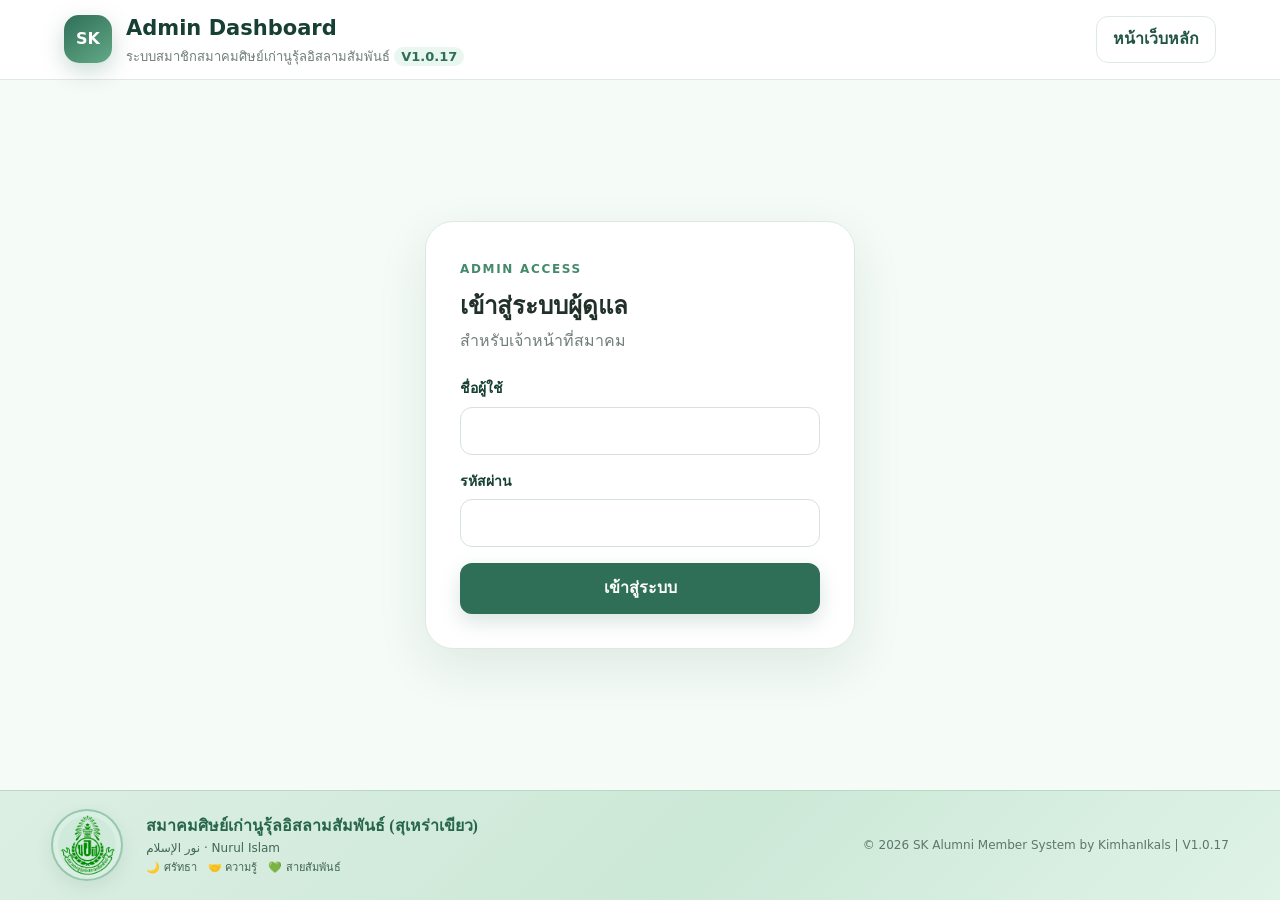
==== commit 66344aed: "Update admin.html" ====
--- a/admin.html
+++ b/admin.html
@@ -2,12 +2,12 @@
 <html lang="th">
 <head>
   <meta charset="utf-8"><meta name="viewport" content="width=device-width,initial-scale=1">
-  <title>Admin | SK Alumni Member System V1.0.16</title>
+  <title>Admin | SK Alumni Member System V1.0.17</title>
   <link rel="stylesheet" href="assets/css/style.css">
 </head>
 <body class="admin-page">
 <header class="topbar compact">
-  <div class="brand"><div class="brand-mark">SK</div><div><h1>Admin Dashboard</h1><p>ระบบสมาชิกสมาคมศิษย์เก่านูรุ้ลอิสลามสัมพันธ์ <span class="version">V1.0.16</span></p></div></div>
+  <div class="brand"><div class="brand-mark">SK</div><div><h1>Admin Dashboard</h1><p>ระบบสมาชิกสมาคมศิษย์เก่านูรุ้ลอิสลามสัมพันธ์ <span class="version">V1.0.17</span></p></div></div>
   <nav class="nav-actions"><a href="index.html" class="btn btn-ghost">หน้าเว็บหลัก</a><button id="logoutBtn" class="btn btn-soft hidden">ออกจากระบบ</button></nav>
 </header>
 
@@ -31,7 +31,7 @@
     <button class="admin-tab" data-admin-tab="donations">💚 บริจาค</button>
     <button class="admin-tab" data-admin-tab="webmanage">🌐 จัดการหน้าเว็บ</button>
     <button class="admin-tab" data-admin-tab="accounting">💰 บัญชีรายรับ-รายจ่าย</button>
-    <button class="admin-tab" data-admin-tab="reports">📊 รายงานสรุป</button>
+    <button class="admin-tab" data-admin-tab="benefits">🎁 สิทธิประโยชน์</button><button class="admin-tab" data-admin-tab="reports">📊 รายงานสรุป</button>
     <button class="admin-tab" data-admin-tab="settings">⚙️ ตั้งค่าระบบ</button>
   </div>
   <div data-admin-panel="members">
@@ -161,7 +161,7 @@
     </div>
   </div>
 </div>
-<div data-admin-panel="reports" class="hidden">
+<div data-admin-panel="benefits" class="hidden"><div class="panel admin-module"><div class="panel-head"><div><h3>🎁 สิทธิประโยชน์สมาชิก</h3><p>กำหนดสิทธิประโยชน์และบันทึกการใช้สิทธิ พร้อมลงรายจ่ายบัญชีอัตโนมัติเมื่อมีค่าใช้จ่าย</p></div></div><div class="benefit-admin-layout"><section class="benefit-box"><h4>เพิ่ม / แก้ไขสิทธิประโยชน์</h4><form id="benefitForm" class="benefit-form"><input name="benefitId" type="hidden"><label>ชื่อสิทธิประโยชน์<input name="title" required></label><label>รายละเอียด<textarea name="description" rows="3"></textarea></label><label>มูลค่าโดยประมาณ (บาท)<input name="defaultAmount" type="number" min="0" step="0.01"></label><label class="check-row"><input name="active" type="checkbox" checked> เปิดใช้งาน</label><button class="btn btn-primary">บันทึกสิทธิประโยชน์</button></form><div id="benefitList" class="benefit-list"></div></section><section class="benefit-box"><h4>บันทึกการใช้สิทธิสมาชิก</h4><form id="benefitUsageForm" class="benefit-form"><label>รหัสสมาชิก<input name="memberCode" required placeholder="69-SK0001"></label><label>สิทธิประโยชน์<select name="benefitId" id="benefitUsageSelect" required></select></label><label>วันที่ใช้สิทธิ<input name="usedAt" type="date" required></label><label>มูลค่า/ค่าใช้จ่ายจริง (บาท)<input name="amount" type="number" min="0" step="0.01" value="0"></label><label>หมายเหตุ<textarea name="note" rows="3"></textarea></label><label class="check-row"><input name="postExpense" type="checkbox" checked> ลงเป็นรายจ่ายในบัญชีอัตโนมัติ</label><button class="btn btn-primary">บันทึกการใช้สิทธิ</button></form><div id="benefitUsageList" class="benefit-usage-list"></div></section></div></div></div><div data-admin-panel="reports" class="hidden">
   <div class="panel admin-module">
     <div class="panel-head"><div><h3>📊 รายงานสรุปบัญชี</h3><p>สรุปตามช่วงวันที่ แยกรายรับ รายจ่าย และคงเหลือ</p></div></div>
     <div class="report-filter"><select id="reportPreset"><option value="month">เดือนนี้</option><option value="today">วันนี้</option><option value="year">ปีนี้</option><option value="all">ทั้งหมด</option><option value="custom">กำหนดเอง</option></select><input id="reportFrom" type="date"><input id="reportTo" type="date"><button id="reportRunBtn" class="btn btn-primary" type="button">ประมวลผล</button><button id="reportCsvBtn" class="btn btn-soft" type="button">⬇ CSV</button></div>
@@ -232,7 +232,7 @@
         <span>نور الإسلام · Nurul Islam</span>
         <small>🌙 ศรัทธา　🤝 ความรู้　💚 สายสัมพันธ์</small>
       </div>
-      <div class="footer-copyright">© 2026 SK Alumni Member System by KimhanIkals | V1.0.16</div>
+      <div class="footer-copyright">© 2026 SK Alumni Member System by KimhanIkals | V1.0.17</div>
     </footer><div id="toast" class="toast"></div>
 <div id="loading" class="loading hidden"><div class="spinner"></div><span>กำลังดำเนินการ...</span></div>
 <script src="assets/js/app.js"></script>
--- a/assets/css/style.css
+++ b/assets/css/style.css
@@ -52,13 +52,13 @@
 .stats-grid .stat-card:nth-child(4){background:linear-gradient(135deg,#fff0f3,#fff);border-color:#f0ccd4}.stats-grid .stat-card:nth-child(4) strong{color:#c95b73}
 @media(max-width:720px){.detail-grid{grid-template-columns:1fr}}
 
-/* V1.0.15 */
+/* V1.0.16 */
 .v105-page{min-height:100vh;background:#f7fcf9;font-family:"Noto Sans Thai",sans-serif}.v105-header{min-height:92px;padding:8px 3%;display:grid;grid-template-columns:310px 1fr 180px;align-items:center;background:#fff;box-shadow:0 4px 18px rgba(30,73,55,.12);position:sticky;top:0;z-index:70}.v105-brand{display:flex;align-items:center;gap:13px;color:#14613f}.v105-brand img{width:72px;height:72px;object-fit:contain}.v105-brand b{font:700 17px/1.25 "Mali",sans-serif}.v105-brand span{font-size:14px}.v105-header nav{display:flex;justify-content:center;gap:24px}.v105-header nav a{display:flex;flex-direction:column;align-items:center;gap:3px;color:#5d6460;font-weight:700;position:relative}.v105-header nav span{font-size:25px}.v105-header nav small{font-size:11px}.v105-header nav a.active{color:#078c55}.v105-header nav a.active:after{content:"";width:45px;height:3px;background:#08a65c;border-radius:4px;position:absolute;bottom:-7px}.v105-header .linebtn{justify-self:end}.standalone-main{padding:38px clamp(18px,7vw,110px);min-height:calc(100vh - 200px);background:linear-gradient(120deg,#f5fff8,#f8fcff)}.standalone-card{max-width:1180px;margin:auto;background:#fff;border:1px solid #dfebe4;border-radius:28px;padding:35px;box-shadow:0 15px 45px rgba(34,80,61,.08)}.page-intro{margin-bottom:25px}.page-intro>span{font:700 12px "Mali";letter-spacing:.13em;color:#328667}.page-intro h1{font:700 36px "Mali";color:#174b38;margin:5px 0}.page-intro p{color:#76827c}.standalone-card .form-shell{max-width:none;box-shadow:none;border:0;padding:0}.standalone-card .form-shell>.section-head{display:none}.status-card-page .status-shell{max-width:none}.btn:disabled,.btn.is-disabled{opacity:.42!important;cursor:not-allowed!important;transform:none!important;box-shadow:none!important;filter:grayscale(.2)}
 .v105-footer{padding:18px 4%;min-height:110px;background:linear-gradient(135deg,#dcefe3,#cce8d7 55%,#dff3e7);display:grid;grid-template-columns:80px 1fr auto;align-items:center;gap:15px;color:#426757;border-top:1px solid #b9d9c6}.footer-logo-wrap{width:72px;height:72px;border-radius:50%;display:grid;place-items:center;background:rgba(202,232,214,.65);border:2px solid rgba(38,126,83,.32);box-shadow:inset 0 0 0 5px rgba(255,255,255,.22),0 6px 18px rgba(35,91,66,.10);overflow:hidden}.footer-logo-wrap img{width:61px;height:61px;object-fit:contain;mix-blend-mode:multiply;filter:saturate(1.08) contrast(1.03)}.footer-copy b,.footer-copy span,.footer-copy small{display:block}.footer-copy b{font-family:"Mali";color:#27664b}.footer-copy span{font-size:12px}.footer-copy small{font-size:11px;margin-top:2px}.footer-copyright{font-size:12px;color:#5e756b}
 .row-actions{display:flex!important;align-items:center!important;gap:6px!important;flex-wrap:nowrap!important;white-space:nowrap}.row-actions select{min-width:155px!important;width:155px!important}.row-actions .btn{flex:0 0 auto!important;padding:8px 9px!important}.table-wrap table{min-width:1080px}.admin-tabs{display:flex;gap:8px;flex-wrap:wrap;margin-bottom:18px}.admin-tab{border:1px solid #dce9e1;background:#fff;color:#4d685b;padding:10px 15px;border-radius:14px;font-weight:700;cursor:pointer}.admin-tab.active{background:#257b5a;color:#fff;border-color:#257b5a}.admin-card-list{display:grid;gap:10px}.admin-list-item{display:flex;justify-content:space-between;gap:15px;align-items:center;padding:14px;border:1px solid #e2ece6;border-radius:15px;background:#fbfefc}.admin-list-item>div:first-child{display:grid;gap:4px}.inline-actions{display:flex;gap:7px}.media-grid{display:grid;grid-template-columns:repeat(4,1fr);gap:12px}.media-card{border:1px solid #e2ebe6;border-radius:16px;padding:10px;background:#fff;display:grid;gap:5px;overflow:hidden}.media-card img,.media-file-icon{width:100%;height:125px;object-fit:cover;border-radius:10px;background:#eff7f2}.media-file-icon{display:grid;place-items:center;font-size:40px}.media-card b{font-size:12px;overflow:hidden;text-overflow:ellipsis;white-space:nowrap}.media-card small{font-size:10px;color:#79847f}.settings-grid{display:grid;grid-template-columns:1fr 1fr;gap:15px}.settings-grid label{font-weight:700;color:#315a48}.settings-actions{grid-column:1/-1;text-align:right}.news-form{display:grid;gap:14px;margin-top:18px}
 @media(max-width:1050px){.v105-header{grid-template-columns:260px 1fr}.v105-header .linebtn{display:none}.v105-header nav{gap:11px}.media-grid{grid-template-columns:repeat(3,1fr)}}@media(max-width:760px){.v105-header{grid-template-columns:1fr;position:relative}.v105-brand{justify-content:center}.v105-header nav{justify-content:flex-start;overflow:auto;padding:8px}.standalone-main{padding:20px 12px}.standalone-card{padding:22px 16px}.v105-footer{grid-template-columns:65px 1fr}.footer-copyright{grid-column:1/-1;text-align:center}.row-actions{flex-wrap:wrap!important}.media-grid{grid-template-columns:1fr 1fr}.settings-grid{grid-template-columns:1fr}.settings-actions{grid-column:auto}}
 
-/* V1.0.15 */
+/* V1.0.16 */
 .btn-edit{background:#fff3d9!important;color:#9a6811!important}.detail-profile-v106{align-items:flex-start}.detail-identity{flex:1}.detail-status-line{display:flex;align-items:center;justify-content:space-between;gap:20px}.detail-name-code{text-align:right}.detail-name-code h3{font-size:28px;margin:0;color:#183d31}.detail-name-code h3 span{font-size:.72em;font-weight:600}.detail-name-code strong{font-size:23px;color:#257b5a;display:block;margin-top:6px}.member-edit-form{margin-top:18px}.member-edit-form input{width:100%}
 #newsList{max-height:390px;overflow-y:auto;padding-right:6px;display:grid;gap:8px}#newsList .info-card{padding:14px 16px;border-radius:16px;box-shadow:none}#newsList .info-card h4{font-size:16px;margin:8px 0 4px}#newsList .info-card p{font-size:13px;line-height:1.45;margin:0;display:-webkit-box;-webkit-line-clamp:2;-webkit-box-orient:vertical;overflow:hidden}
 @media(max-width:760px){.detail-status-line{align-items:flex-start;flex-direction:column}.detail-name-code{text-align:left}.detail-name-code h3{font-size:22px}}
@@ -70,7 +70,7 @@
 .payment-page-grid{display:grid;grid-template-columns:minmax(280px,420px) 1fr;gap:28px;align-items:center}.payment-qr-card,.payment-info-card{background:#fff;border:1px solid #dfe9e3;border-radius:20px;padding:22px}.payment-qr-card img{width:100%;border-radius:14px}.payment-info-card h2{color:#176c4a}
 @media(max-width:760px){.v107-detail-profile{grid-template-columns:90px 1fr}.detail-member-code{grid-column:1/-1}.register-step-grid{grid-template-columns:1fr 1fr}.payment-page-grid{grid-template-columns:1fr}.member-pager{flex-direction:column;align-items:flex-start}}
 
-/* ===== V1.0.15 Cute Homepage & News ===== */
+/* ===== V1.0.16 Cute Homepage & News ===== */
 .v102-features,.feature-grid{gap:14px!important}
 .f,.feature-card{border-radius:22px!important;box-shadow:0 8px 22px rgba(48,79,65,.09)!important;transition:.18s ease!important}
 .f:hover,.feature-card:hover{transform:translateY(-4px) scale(1.01)!important}
@@ -88,7 +88,7 @@
 @media(max-width:760px){.home-news-panel{height:350px!important}.home-news-list{height:285px!important}.cute-visual{font-size:41px}}
 
 /* =================================================
-   V1.0.15 Cute Visual Polish
+   V1.0.16 Cute Visual Polish
    ================================================= */
 .v102-mid{
   align-items:start !important;
@@ -215,7 +215,7 @@
 }
 
 /* =================================================
-   V1.0.15 Cute Assets + Donation Form
+   V1.0.16 Cute Assets + Donation Form
    ================================================= */
 
 /* Main menu art lives in assets/img root to make GitHub upload simpler */
@@ -345,7 +345,7 @@
   .donation-qr-side{position:static}
 }
 
-/* ===== V1.0.15 Embedded Cute + Smart Donation ===== */
+/* ===== V1.0.16 Embedded Cute + Smart Donation ===== */
 .donor-type-toggle{display:flex;gap:10px;margin:0 0 16px}.donor-type-option{flex:1;border:1px solid #dce9e2;border-radius:15px;background:#fff;padding:11px 13px;cursor:pointer;font-weight:700;color:#5c7167}.donor-type-option input{display:none}.donor-type-option.active{background:#eaf8f0;border-color:#9fd3b8;color:#176d4b;box-shadow:0 5px 15px rgba(35,115,79,.08)}
 .member-lookup-box{display:grid;grid-template-columns:minmax(180px,280px) 1fr;gap:12px;align-items:end;padding:13px 15px;margin-bottom:16px;border-radius:16px;background:#f5faf7;border:1px solid #dfeae4}.member-lookup-status{padding:12px;border-radius:12px;color:#738079;font-size:12px}.member-lookup-status.loading{background:#fff7e6;color:#8a691e}.member-lookup-status.success{background:#e9f8ef;color:#19714f;font-weight:700}.member-lookup-status.error{background:#fff0f0;color:#ad4c4c}
 .donation-form input[readonly]{background:#f3f7f5;color:#466158}
@@ -359,7 +359,7 @@
 .topic-admin-grid{display:grid;grid-template-columns:1fr 1fr;gap:18px}.topic-admin-grid>section{border:1px solid #e0e9e4;border-radius:18px;padding:16px;background:#fbfefc}.topic-inline-form{display:grid;grid-template-columns:1fr 130px auto;gap:8px}.topic-admin-grid>section:nth-child(2) .topic-inline-form{grid-template-columns:1fr auto}.topic-row{display:flex;justify-content:space-between;align-items:center;border-top:1px solid #e8efeb;padding:9px 3px}.topic-row b,.topic-row small{display:block}
 @media(max-width:900px){.v102-hero{grid-template-columns:1fr!important}.v102-hero .mosque-photo{position:absolute;inset:0;opacity:.25}.topic-admin-grid{grid-template-columns:1fr}}
 
-/* V1.0.15 Reference-Match Homepage */
+/* V1.0.16 Reference-Match Homepage */
 .ref-home{background:#f8fdf9}.ref-home-main{background:linear-gradient(#f9fffb,#f4fbf7)}.ref-home .v105-header{position:relative;top:auto;box-shadow:0 3px 16px rgba(33,72,55,.10);z-index:10}
 .ref-hero{position:relative;min-height:250px;overflow:hidden;display:flex;align-items:center;border-bottom:1px solid #dce9e1;background:#f5fff8}.ref-hero-bg{position:absolute;inset:0;width:100%;height:100%;object-fit:cover;object-position:center}.ref-hero-overlay{position:absolute;inset:0;background:linear-gradient(90deg,rgba(249,255,251,.98) 0%,rgba(249,255,251,.96) 38%,rgba(249,255,251,.48) 63%,rgba(249,255,251,.06) 100%)}.ref-hero-content{position:relative;z-index:2;margin-left:clamp(160px,18vw,330px);width:min(760px,55vw);text-align:center}.ref-title-chip{display:inline-block;padding:7px 28px;background:#168c61;color:#fff;border-radius:8px;font:700 20px "Mali","Noto Sans Thai",sans-serif;box-shadow:0 4px 10px rgba(30,113,78,.12)}.ref-hero-content h1{margin:9px 0 3px;font:700 clamp(37px,4vw,62px)/1.08 "Mali","Noto Sans Thai",sans-serif;color:#0b7951;letter-spacing:-.02em}.ref-hero-content h1 span{font-size:.75em}.ref-subtitle{font:600 17px "Mali","Noto Sans Thai",sans-serif;color:#198158}.ref-subtitle b{margin-left:10px}.ref-hero-content p{font:700 16px "Mali","Noto Sans Thai",sans-serif;color:#244439;margin:14px 0 0}
 .ref-feature-shell{width:calc(100% - 58px);margin:-2px auto 0;padding:14px 16px;background:#fff;border-radius:24px;box-shadow:0 10px 28px rgba(41,83,65,.11);border:1px solid #e0ebe5;position:relative;z-index:4}.ref-feature-grid{display:grid;grid-template-columns:repeat(6,1fr);gap:14px}.ref-feature-card{overflow:hidden;border-radius:18px;background:#fff;border:1px solid #e3ebe7;box-shadow:0 6px 15px rgba(40,73,59,.06);transition:.18s ease}.ref-feature-card:hover{transform:translateY(-3px)}.ref-feature-card img{width:100%;height:115px;display:block;object-fit:cover}.ref-feature-text{text-align:center;padding:7px 10px 10px}.ref-feature-text h3{margin:0;color:#173d31;font:700 16px "Mali","Noto Sans Thai",sans-serif}.ref-feature-text p{margin:2px 0 7px;color:#7b8781;font-size:11px}.ref-feature-text span{display:block;padding:7px 10px;color:#fff;border-radius:999px;font-size:12px;font-weight:800}.ref-feature-card.green span{background:#08a85d}.ref-feature-card.blue span{background:#188fea}.ref-feature-card.pink span{background:#ff3d70}.ref-feature-card.purple span{background:#9339e9}.ref-feature-card.orange span{background:#ff8507}.ref-feature-card.teal span{background:#13a69e}
@@ -368,7 +368,7 @@
 .finance-summary-cards{display:grid;grid-template-columns:1fr 1fr;gap:12px;margin:0 0 14px}.finance-summary-cards>div{padding:14px 18px;border-radius:16px;border:1px solid #dfe9e4;background:linear-gradient(135deg,#f7fcf9,#fff)}.finance-summary-cards small,.finance-summary-cards b,.finance-summary-cards span{display:block}.finance-summary-cards b{font-size:24px;color:#197553;margin:3px 0}.finance-summary-cards span{font-size:12px;color:#75827b}@media(max-width:700px){.finance-summary-cards{grid-template-columns:1fr}}
 
 /* =========================================================
-   V1.0.15 Asset Recovery + Reference Match
+   V1.0.16 Asset Recovery + Reference Match
    ========================================================= */
 .v114-home{background:#f7fdf9}
 .v114-home .v105-header{box-shadow:0 4px 18px rgba(40,75,61,.10);position:relative;z-index:20}
@@ -411,3 +411,33 @@
 @media(max-width:850px){.transaction-card{display:block}.transaction-actions{margin-top:10px;justify-content:flex-start}.transaction-grid{grid-template-columns:1fr 1fr}}
 
 .news-center-frame{width:calc(100% - 58px);margin:18px auto 24px;background:#fff;border:1px solid #dfe9e4;border-radius:20px;padding:18px;box-shadow:0 8px 22px rgba(30,75,55,.07)}.news-center-head{display:flex;justify-content:space-between;gap:16px;align-items:start;border-bottom:1px solid #e5ede9;padding-bottom:13px;margin-bottom:14px}.news-center-head h2{margin:4px 0;color:#164b38}.news-center-head p{margin:0;color:#78847e}.news-center-layout{display:grid;grid-template-columns:380px 1fr;gap:18px;min-height:460px}.news-center-list{border-right:1px solid #e4ece8;padding-right:12px;max-height:580px;overflow:auto}.news-center-row{width:100%;display:grid;grid-template-columns:68px 1fr;gap:10px;text-align:left;border:0;border-bottom:1px solid #edf2ef;background:#fff;padding:10px;cursor:pointer}.news-center-row:hover{background:#f7fbf8}.news-center-thumb{width:64px;height:58px;border-radius:12px;display:grid;place-items:center;font-size:25px;overflow:hidden}.news-center-thumb img{width:100%;height:100%;object-fit:cover}.news-center-row b,.news-center-row small{display:block}.news-center-row small{font-size:11px;color:#7b8781}.news-center-detail{padding:5px 10px}.news-detail-image{width:100%;max-height:390px;object-fit:cover;border-radius:16px;margin-bottom:15px}.news-detail-meta{display:flex;gap:8px;align-items:center}.news-detail-meta span{padding:4px 9px;border-radius:999px;font-size:11px}.news-center-detail h2{font:700 28px "Mali","Noto Sans Thai",sans-serif;color:#193f33}.news-detail-content{font-size:15px;line-height:1.8;color:#31443c}.news-center-placeholder{display:grid;place-items:center;height:100%;color:#87918c}.webmanage-menu{display:flex;gap:8px;flex-wrap:wrap;margin:6px 0 16px}.webmanage-menu button{border:1px solid #dbe7e0;background:#fff;border-radius:12px;padding:10px 14px;font-weight:700;color:#476357;cursor:pointer}.webmanage-menu button.active{background:#e9f7ef;border-color:#a9d4bc;color:#166f4d}.webmanage-subpanel{border-top:1px solid #e5ece8;padding-top:16px}.settings-form{display:grid;grid-template-columns:1fr 1fr;gap:12px}.settings-form label{display:grid;gap:6px}.settings-form textarea{width:100%;border:1px solid #d5e1da;border-radius:12px;padding:10px;font:inherit}.settings-form button{grid-column:1/-1;justify-self:start}.accounting-form{display:grid;grid-template-columns:130px 145px 1fr 1fr 145px 1fr 1fr auto;gap:8px;margin:12px 0}.accounting-toolbar{display:flex;gap:8px;margin:12px 0}.accounting-toolbar input{flex:1}.accounting-list{display:grid;gap:7px}.account-row{display:grid;grid-template-columns:120px 1.3fr 160px 1.4fr auto;gap:10px;align-items:center;padding:10px 12px;border:1px solid #e2eae6;border-radius:13px;background:#fff}.account-row.income{border-left:5px solid #26a96c}.account-row.expense{border-left:5px solid #ee6d77}.account-row b,.account-row small{display:block}.account-row small{font-size:10px;color:#76827c}.report-filter{display:flex;gap:8px;margin:12px 0}.report-summary-cards{display:grid;grid-template-columns:repeat(3,1fr);gap:12px;margin:14px 0}.report-summary-cards>div{padding:16px;border-radius:16px;border:1px solid #dfe8e3;background:#f9fcfa}.report-summary-cards>div:nth-child(1){background:#edf9f2}.report-summary-cards>div:nth-child(2){background:#fff0f2}.report-summary-cards>div:nth-child(3){background:#eef5ff}.report-summary-cards small,.report-summary-cards b,.report-summary-cards span{display:block}.report-summary-cards b{font-size:28px;color:#1d6f52}.report-row{display:flex;justify-content:space-between;padding:9px 4px;border-bottom:1px solid #e7eeea}@media(max-width:1000px){.news-center-layout{grid-template-columns:1fr}.news-center-list{border-right:0;border-bottom:1px solid #e4ece8;max-height:320px}.accounting-form{grid-template-columns:1fr 1fr}.account-row{grid-template-columns:1fr 1fr}.settings-form{grid-template-columns:1fr}}@media(max-width:650px){.news-center-frame{width:calc(100% - 24px)}.report-summary-cards{grid-template-columns:1fr}.accounting-form,.account-row{grid-template-columns:1fr}}\n
+/* =========================================================
+   V1.0.16 News UX + Tables + Ledger + Media Library
+   ========================================================= */
+.v114-dashboard{grid-template-columns:.92fr 1.55fr!important}
+.v114-news{padding:0 13px 10px}.v114-news-list{height:215px}
+.home-news-clickable{width:100%;border:0;background:#fff;text-align:left;cursor:pointer}
+.home-news-clickable:hover{background:#f7fbf8}
+.news-popup-card{width:min(760px,92vw)!important}.news-popup-meta,.news-detail-meta{display:flex;gap:8px;align-items:center;margin-bottom:12px}.news-popup-meta span,.news-detail-meta span{padding:4px 9px;border-radius:999px;font-size:11px}
+.news-popup-thumb-btn{display:grid;grid-template-columns:130px 1fr;gap:12px;align-items:center;width:100%;padding:10px;border:1px solid #e1eae5;border-radius:14px;background:#f9fcfa;cursor:pointer;text-align:left;margin-bottom:14px}.news-popup-thumb-btn img{width:130px;height:96px;object-fit:cover;border-radius:10px}.news-popup-thumb-btn span{font-size:12px;color:#547268}
+.news-popup-content{font-size:15px;line-height:1.8;color:#2f423a}
+.image-lightbox{position:fixed;inset:0;z-index:9999;display:grid;place-items:center}.image-lightbox.hidden{display:none}.image-lightbox-backdrop{position:absolute;inset:0;background:rgba(13,25,20,.82)}.image-lightbox img{position:relative;max-width:92vw;max-height:88vh;object-fit:contain;border-radius:12px;box-shadow:0 15px 50px rgba(0,0,0,.45)}.image-lightbox-close{position:fixed;right:25px;top:18px;z-index:2;width:44px;height:44px;border:0;border-radius:50%;font-size:28px;cursor:pointer}.news-detail-image-btn{border:0;background:transparent;padding:0;width:100%;cursor:zoom-in}
+
+.transaction-table th,.transaction-table td{white-space:nowrap}.transaction-table td:nth-child(2),.transaction-table td:nth-child(3){white-space:normal}.money-cell{font-weight:800;color:#166f4f}
+.transaction-detail-card{width:min(850px,94vw)!important}.transaction-detail-id{display:flex;gap:10px;align-items:center;margin-bottom:14px}.transaction-detail-grid{display:grid;grid-template-columns:repeat(2,1fr);gap:10px}.transaction-detail-grid>div{padding:12px;border-radius:12px;background:#f6faf8}.transaction-detail-grid small,.transaction-detail-grid b{display:block}.transaction-detail-grid small{font-size:11px;color:#7b8781}.transaction-note{margin-top:12px;padding:12px;border-radius:12px;background:#fff9e9}.transaction-note p{margin:5px 0 0}.transaction-slip-preview{width:100%;margin-top:14px;padding:10px;border:1px dashed #bbd5c6;border-radius:14px;background:#f8fcfa;cursor:pointer;display:grid;grid-template-columns:120px 1fr;gap:12px;align-items:center;text-align:left}.transaction-slip-preview img{width:120px;height:130px;object-fit:cover;border-radius:9px}.transaction-detail-actions{display:flex;gap:8px;justify-content:flex-end;margin-top:15px}
+
+.accounting-entry-form{display:grid;grid-template-columns:130px 130px 1.4fr 1fr 150px 1fr 1.3fr auto;gap:8px;align-items:end;margin:12px 0 18px}.accounting-entry-form label{display:grid;gap:5px;font-size:11px;color:#50685e}.accounting-entry-form input,.accounting-entry-form select{width:100%}.accounting-toolbar-v116{display:grid;grid-template-columns:1fr 170px 160px 120px;gap:8px}
+.ledger-table th{text-align:center;background:#edf5f0}.ledger-table td{vertical-align:middle}.ledger-table td:first-child{white-space:nowrap}.ledger-table .ledger-sub{display:block;color:#7b8781;font-size:10px;margin-top:3px}.ledger-income{text-align:right;color:#15945c;font-weight:800}.ledger-expense{text-align:right;color:#dc5864;font-weight:800}.ledger-balance{text-align:right;color:#214a3b;font-weight:900;background:#fafcfb}
+
+.media-manager-toolbar{display:grid;grid-template-columns:1fr 190px 160px auto;gap:8px;margin-bottom:14px}.media-library-grid{display:grid;grid-template-columns:repeat(auto-fill,minmax(190px,1fr));gap:12px}.media-library-card{border:1px solid #e1e9e5;border-radius:15px;background:#fff;overflow:hidden;box-shadow:0 4px 12px rgba(36,70,55,.05)}.media-library-preview{border:0;background:#f3f8f5;width:100%;height:145px;padding:0;cursor:pointer}.media-library-preview img{width:100%;height:100%;object-fit:cover}.media-library-info{padding:10px}.media-library-info b,.media-library-info small{display:block}.media-library-info b{white-space:nowrap;overflow:hidden;text-overflow:ellipsis}.media-library-info small{font-size:10px;color:#76827c;margin-top:3px}.media-library-actions{display:flex;gap:6px;padding:0 10px 10px}.media-preview-card{width:min(800px,94vw)!important}.media-preview-large{display:block;max-width:100%;max-height:520px;margin:auto;border-radius:12px;object-fit:contain}.media-preview-meta{display:grid;grid-template-columns:repeat(3,1fr);gap:10px;margin:14px 0}.media-preview-meta div{padding:10px;background:#f5f9f7;border-radius:10px}.media-preview-meta small,.media-preview-meta b{display:block}
+
+@media(max-width:1000px){
+  .v114-dashboard{grid-template-columns:1fr!important}
+  .accounting-entry-form{grid-template-columns:1fr 1fr}
+  .accounting-toolbar-v116{grid-template-columns:1fr 1fr}
+}
+@media(max-width:650px){
+  .transaction-detail-grid{grid-template-columns:1fr}
+  .accounting-entry-form,.accounting-toolbar-v116,.media-manager-toolbar{grid-template-columns:1fr}
+  .news-popup-thumb-btn{grid-template-columns:1fr}.news-popup-thumb-btn img{width:100%;height:180px}
+}
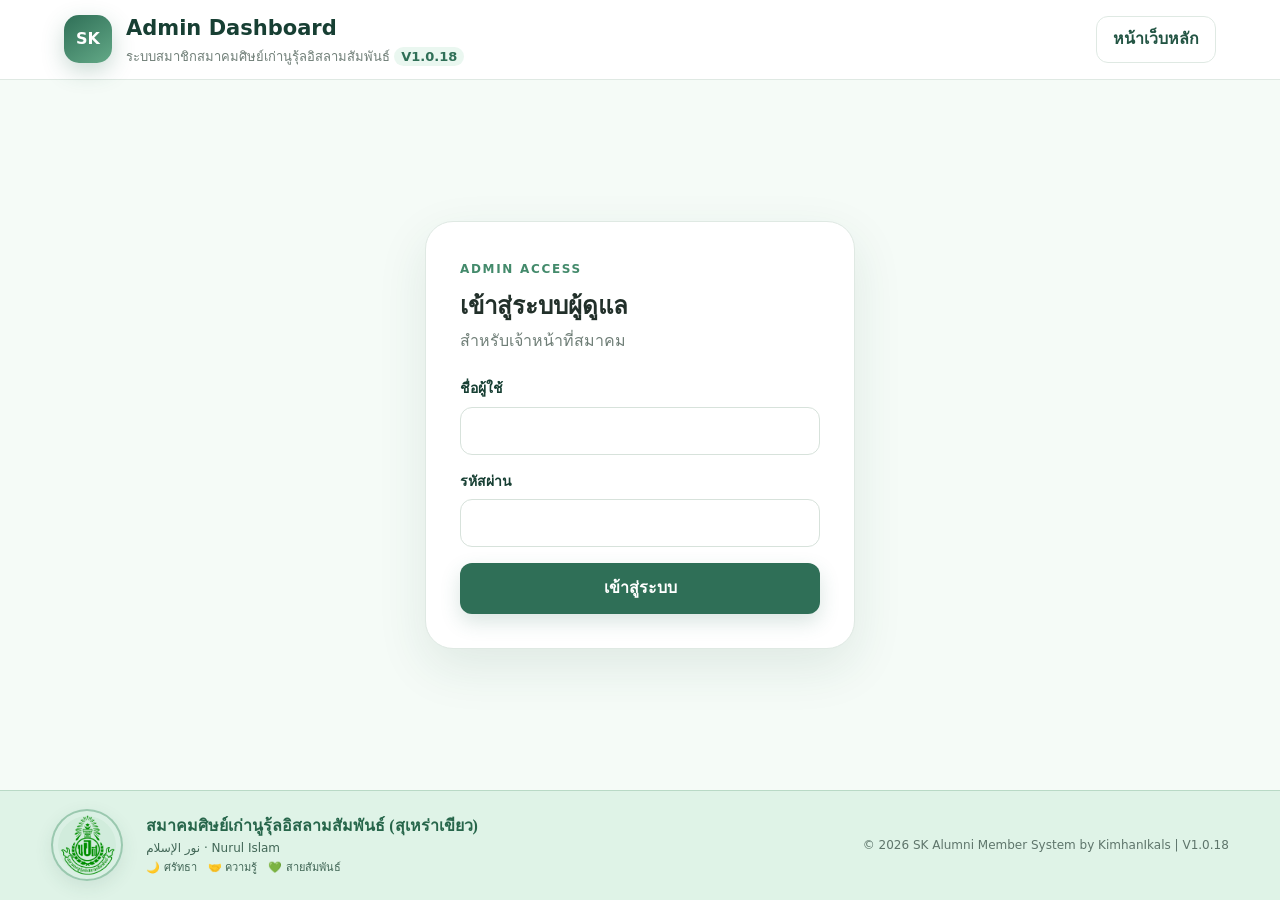
==== commit c7f7dc2d: "Update admin.html" ====
--- a/admin.html
+++ b/admin.html
@@ -2,12 +2,12 @@
 <html lang="th">
 <head>
   <meta charset="utf-8"><meta name="viewport" content="width=device-width,initial-scale=1">
-  <title>Admin | SK Alumni Member System V1.0.17</title>
+  <title>Admin | SK Alumni Member System V1.0.18</title>
   <link rel="stylesheet" href="assets/css/style.css">
 </head>
 <body class="admin-page">
 <header class="topbar compact">
-  <div class="brand"><div class="brand-mark">SK</div><div><h1>Admin Dashboard</h1><p>ระบบสมาชิกสมาคมศิษย์เก่านูรุ้ลอิสลามสัมพันธ์ <span class="version">V1.0.17</span></p></div></div>
+  <div class="brand"><div class="brand-mark">SK</div><div><h1>Admin Dashboard</h1><p>ระบบสมาชิกสมาคมศิษย์เก่านูรุ้ลอิสลามสัมพันธ์ <span class="version">V1.0.18</span></p></div></div>
   <nav class="nav-actions"><a href="index.html" class="btn btn-ghost">หน้าเว็บหลัก</a><button id="logoutBtn" class="btn btn-soft hidden">ออกจากระบบ</button></nav>
 </header>
 
@@ -202,7 +202,7 @@
       <input type="hidden" name="newsId">
       <label>หมวดหมู่<select name="category"><option>ข่าวสาร</option><option>ประกาศ</option><option>กิจกรรม</option></select></label>
       <label>หัวข้อ<input name="title" required></label>
-      <label>รายละเอียด<textarea name="content" rows="6" required></textarea></label><label>รูปข่าว (ไม่บังคับ)<input id="newsImageInput" type="file" accept="image/*"><small>JPG/PNG ไม่เกิน 3 MB</small></label>
+      <label>รายละเอียด<textarea name="content" rows="6" required></textarea></label><label>รูปข่าว / รูปกิจกรรม (เลือกได้หลายรูป)<input id="newsImageInput" type="file" accept="image/*" multiple><small>เลือกได้สูงสุด 8 รูป ระบบจะย่อรูปก่อนอัปโหลด</small></label><div id="newsExistingImages" class="news-editor-thumbs"></div>
       <label class="check-row"><input name="active" type="checkbox" checked> แสดงบนเว็บไซต์</label>
       <div class="member-detail-actions"><button type="button" class="btn btn-ghost" data-close-news>ยกเลิก</button><button class="btn btn-primary">💾 บันทึก</button></div>
     </form>
@@ -232,7 +232,7 @@
         <span>نور الإسلام · Nurul Islam</span>
         <small>🌙 ศรัทธา　🤝 ความรู้　💚 สายสัมพันธ์</small>
       </div>
-      <div class="footer-copyright">© 2026 SK Alumni Member System by KimhanIkals | V1.0.17</div>
+      <div class="footer-copyright">© 2026 SK Alumni Member System by KimhanIkals | V1.0.18</div>
     </footer><div id="toast" class="toast"></div>
 <div id="loading" class="loading hidden"><div class="spinner"></div><span>กำลังดำเนินการ...</span></div>
 <script src="assets/js/app.js"></script>
--- a/assets/css/style.css
+++ b/assets/css/style.css
@@ -52,13 +52,13 @@
 .stats-grid .stat-card:nth-child(4){background:linear-gradient(135deg,#fff0f3,#fff);border-color:#f0ccd4}.stats-grid .stat-card:nth-child(4) strong{color:#c95b73}
 @media(max-width:720px){.detail-grid{grid-template-columns:1fr}}
 
-/* V1.0.16 */
+/* V1.0.17 */
 .v105-page{min-height:100vh;background:#f7fcf9;font-family:"Noto Sans Thai",sans-serif}.v105-header{min-height:92px;padding:8px 3%;display:grid;grid-template-columns:310px 1fr 180px;align-items:center;background:#fff;box-shadow:0 4px 18px rgba(30,73,55,.12);position:sticky;top:0;z-index:70}.v105-brand{display:flex;align-items:center;gap:13px;color:#14613f}.v105-brand img{width:72px;height:72px;object-fit:contain}.v105-brand b{font:700 17px/1.25 "Mali",sans-serif}.v105-brand span{font-size:14px}.v105-header nav{display:flex;justify-content:center;gap:24px}.v105-header nav a{display:flex;flex-direction:column;align-items:center;gap:3px;color:#5d6460;font-weight:700;position:relative}.v105-header nav span{font-size:25px}.v105-header nav small{font-size:11px}.v105-header nav a.active{color:#078c55}.v105-header nav a.active:after{content:"";width:45px;height:3px;background:#08a65c;border-radius:4px;position:absolute;bottom:-7px}.v105-header .linebtn{justify-self:end}.standalone-main{padding:38px clamp(18px,7vw,110px);min-height:calc(100vh - 200px);background:linear-gradient(120deg,#f5fff8,#f8fcff)}.standalone-card{max-width:1180px;margin:auto;background:#fff;border:1px solid #dfebe4;border-radius:28px;padding:35px;box-shadow:0 15px 45px rgba(34,80,61,.08)}.page-intro{margin-bottom:25px}.page-intro>span{font:700 12px "Mali";letter-spacing:.13em;color:#328667}.page-intro h1{font:700 36px "Mali";color:#174b38;margin:5px 0}.page-intro p{color:#76827c}.standalone-card .form-shell{max-width:none;box-shadow:none;border:0;padding:0}.standalone-card .form-shell>.section-head{display:none}.status-card-page .status-shell{max-width:none}.btn:disabled,.btn.is-disabled{opacity:.42!important;cursor:not-allowed!important;transform:none!important;box-shadow:none!important;filter:grayscale(.2)}
 .v105-footer{padding:18px 4%;min-height:110px;background:linear-gradient(135deg,#dcefe3,#cce8d7 55%,#dff3e7);display:grid;grid-template-columns:80px 1fr auto;align-items:center;gap:15px;color:#426757;border-top:1px solid #b9d9c6}.footer-logo-wrap{width:72px;height:72px;border-radius:50%;display:grid;place-items:center;background:rgba(202,232,214,.65);border:2px solid rgba(38,126,83,.32);box-shadow:inset 0 0 0 5px rgba(255,255,255,.22),0 6px 18px rgba(35,91,66,.10);overflow:hidden}.footer-logo-wrap img{width:61px;height:61px;object-fit:contain;mix-blend-mode:multiply;filter:saturate(1.08) contrast(1.03)}.footer-copy b,.footer-copy span,.footer-copy small{display:block}.footer-copy b{font-family:"Mali";color:#27664b}.footer-copy span{font-size:12px}.footer-copy small{font-size:11px;margin-top:2px}.footer-copyright{font-size:12px;color:#5e756b}
 .row-actions{display:flex!important;align-items:center!important;gap:6px!important;flex-wrap:nowrap!important;white-space:nowrap}.row-actions select{min-width:155px!important;width:155px!important}.row-actions .btn{flex:0 0 auto!important;padding:8px 9px!important}.table-wrap table{min-width:1080px}.admin-tabs{display:flex;gap:8px;flex-wrap:wrap;margin-bottom:18px}.admin-tab{border:1px solid #dce9e1;background:#fff;color:#4d685b;padding:10px 15px;border-radius:14px;font-weight:700;cursor:pointer}.admin-tab.active{background:#257b5a;color:#fff;border-color:#257b5a}.admin-card-list{display:grid;gap:10px}.admin-list-item{display:flex;justify-content:space-between;gap:15px;align-items:center;padding:14px;border:1px solid #e2ece6;border-radius:15px;background:#fbfefc}.admin-list-item>div:first-child{display:grid;gap:4px}.inline-actions{display:flex;gap:7px}.media-grid{display:grid;grid-template-columns:repeat(4,1fr);gap:12px}.media-card{border:1px solid #e2ebe6;border-radius:16px;padding:10px;background:#fff;display:grid;gap:5px;overflow:hidden}.media-card img,.media-file-icon{width:100%;height:125px;object-fit:cover;border-radius:10px;background:#eff7f2}.media-file-icon{display:grid;place-items:center;font-size:40px}.media-card b{font-size:12px;overflow:hidden;text-overflow:ellipsis;white-space:nowrap}.media-card small{font-size:10px;color:#79847f}.settings-grid{display:grid;grid-template-columns:1fr 1fr;gap:15px}.settings-grid label{font-weight:700;color:#315a48}.settings-actions{grid-column:1/-1;text-align:right}.news-form{display:grid;gap:14px;margin-top:18px}
 @media(max-width:1050px){.v105-header{grid-template-columns:260px 1fr}.v105-header .linebtn{display:none}.v105-header nav{gap:11px}.media-grid{grid-template-columns:repeat(3,1fr)}}@media(max-width:760px){.v105-header{grid-template-columns:1fr;position:relative}.v105-brand{justify-content:center}.v105-header nav{justify-content:flex-start;overflow:auto;padding:8px}.standalone-main{padding:20px 12px}.standalone-card{padding:22px 16px}.v105-footer{grid-template-columns:65px 1fr}.footer-copyright{grid-column:1/-1;text-align:center}.row-actions{flex-wrap:wrap!important}.media-grid{grid-template-columns:1fr 1fr}.settings-grid{grid-template-columns:1fr}.settings-actions{grid-column:auto}}
 
-/* V1.0.16 */
+/* V1.0.17 */
 .btn-edit{background:#fff3d9!important;color:#9a6811!important}.detail-profile-v106{align-items:flex-start}.detail-identity{flex:1}.detail-status-line{display:flex;align-items:center;justify-content:space-between;gap:20px}.detail-name-code{text-align:right}.detail-name-code h3{font-size:28px;margin:0;color:#183d31}.detail-name-code h3 span{font-size:.72em;font-weight:600}.detail-name-code strong{font-size:23px;color:#257b5a;display:block;margin-top:6px}.member-edit-form{margin-top:18px}.member-edit-form input{width:100%}
 #newsList{max-height:390px;overflow-y:auto;padding-right:6px;display:grid;gap:8px}#newsList .info-card{padding:14px 16px;border-radius:16px;box-shadow:none}#newsList .info-card h4{font-size:16px;margin:8px 0 4px}#newsList .info-card p{font-size:13px;line-height:1.45;margin:0;display:-webkit-box;-webkit-line-clamp:2;-webkit-box-orient:vertical;overflow:hidden}
 @media(max-width:760px){.detail-status-line{align-items:flex-start;flex-direction:column}.detail-name-code{text-align:left}.detail-name-code h3{font-size:22px}}
@@ -70,7 +70,7 @@
 .payment-page-grid{display:grid;grid-template-columns:minmax(280px,420px) 1fr;gap:28px;align-items:center}.payment-qr-card,.payment-info-card{background:#fff;border:1px solid #dfe9e3;border-radius:20px;padding:22px}.payment-qr-card img{width:100%;border-radius:14px}.payment-info-card h2{color:#176c4a}
 @media(max-width:760px){.v107-detail-profile{grid-template-columns:90px 1fr}.detail-member-code{grid-column:1/-1}.register-step-grid{grid-template-columns:1fr 1fr}.payment-page-grid{grid-template-columns:1fr}.member-pager{flex-direction:column;align-items:flex-start}}
 
-/* ===== V1.0.16 Cute Homepage & News ===== */
+/* ===== V1.0.17 Cute Homepage & News ===== */
 .v102-features,.feature-grid{gap:14px!important}
 .f,.feature-card{border-radius:22px!important;box-shadow:0 8px 22px rgba(48,79,65,.09)!important;transition:.18s ease!important}
 .f:hover,.feature-card:hover{transform:translateY(-4px) scale(1.01)!important}
@@ -88,7 +88,7 @@
 @media(max-width:760px){.home-news-panel{height:350px!important}.home-news-list{height:285px!important}.cute-visual{font-size:41px}}
 
 /* =================================================
-   V1.0.16 Cute Visual Polish
+   V1.0.17 Cute Visual Polish
    ================================================= */
 .v102-mid{
   align-items:start !important;
@@ -215,7 +215,7 @@
 }
 
 /* =================================================
-   V1.0.16 Cute Assets + Donation Form
+   V1.0.17 Cute Assets + Donation Form
    ================================================= */
 
 /* Main menu art lives in assets/img root to make GitHub upload simpler */
@@ -345,7 +345,7 @@
   .donation-qr-side{position:static}
 }
 
-/* ===== V1.0.16 Embedded Cute + Smart Donation ===== */
+/* ===== V1.0.17 Embedded Cute + Smart Donation ===== */
 .donor-type-toggle{display:flex;gap:10px;margin:0 0 16px}.donor-type-option{flex:1;border:1px solid #dce9e2;border-radius:15px;background:#fff;padding:11px 13px;cursor:pointer;font-weight:700;color:#5c7167}.donor-type-option input{display:none}.donor-type-option.active{background:#eaf8f0;border-color:#9fd3b8;color:#176d4b;box-shadow:0 5px 15px rgba(35,115,79,.08)}
 .member-lookup-box{display:grid;grid-template-columns:minmax(180px,280px) 1fr;gap:12px;align-items:end;padding:13px 15px;margin-bottom:16px;border-radius:16px;background:#f5faf7;border:1px solid #dfeae4}.member-lookup-status{padding:12px;border-radius:12px;color:#738079;font-size:12px}.member-lookup-status.loading{background:#fff7e6;color:#8a691e}.member-lookup-status.success{background:#e9f8ef;color:#19714f;font-weight:700}.member-lookup-status.error{background:#fff0f0;color:#ad4c4c}
 .donation-form input[readonly]{background:#f3f7f5;color:#466158}
@@ -359,7 +359,7 @@
 .topic-admin-grid{display:grid;grid-template-columns:1fr 1fr;gap:18px}.topic-admin-grid>section{border:1px solid #e0e9e4;border-radius:18px;padding:16px;background:#fbfefc}.topic-inline-form{display:grid;grid-template-columns:1fr 130px auto;gap:8px}.topic-admin-grid>section:nth-child(2) .topic-inline-form{grid-template-columns:1fr auto}.topic-row{display:flex;justify-content:space-between;align-items:center;border-top:1px solid #e8efeb;padding:9px 3px}.topic-row b,.topic-row small{display:block}
 @media(max-width:900px){.v102-hero{grid-template-columns:1fr!important}.v102-hero .mosque-photo{position:absolute;inset:0;opacity:.25}.topic-admin-grid{grid-template-columns:1fr}}
 
-/* V1.0.16 Reference-Match Homepage */
+/* V1.0.17 Reference-Match Homepage */
 .ref-home{background:#f8fdf9}.ref-home-main{background:linear-gradient(#f9fffb,#f4fbf7)}.ref-home .v105-header{position:relative;top:auto;box-shadow:0 3px 16px rgba(33,72,55,.10);z-index:10}
 .ref-hero{position:relative;min-height:250px;overflow:hidden;display:flex;align-items:center;border-bottom:1px solid #dce9e1;background:#f5fff8}.ref-hero-bg{position:absolute;inset:0;width:100%;height:100%;object-fit:cover;object-position:center}.ref-hero-overlay{position:absolute;inset:0;background:linear-gradient(90deg,rgba(249,255,251,.98) 0%,rgba(249,255,251,.96) 38%,rgba(249,255,251,.48) 63%,rgba(249,255,251,.06) 100%)}.ref-hero-content{position:relative;z-index:2;margin-left:clamp(160px,18vw,330px);width:min(760px,55vw);text-align:center}.ref-title-chip{display:inline-block;padding:7px 28px;background:#168c61;color:#fff;border-radius:8px;font:700 20px "Mali","Noto Sans Thai",sans-serif;box-shadow:0 4px 10px rgba(30,113,78,.12)}.ref-hero-content h1{margin:9px 0 3px;font:700 clamp(37px,4vw,62px)/1.08 "Mali","Noto Sans Thai",sans-serif;color:#0b7951;letter-spacing:-.02em}.ref-hero-content h1 span{font-size:.75em}.ref-subtitle{font:600 17px "Mali","Noto Sans Thai",sans-serif;color:#198158}.ref-subtitle b{margin-left:10px}.ref-hero-content p{font:700 16px "Mali","Noto Sans Thai",sans-serif;color:#244439;margin:14px 0 0}
 .ref-feature-shell{width:calc(100% - 58px);margin:-2px auto 0;padding:14px 16px;background:#fff;border-radius:24px;box-shadow:0 10px 28px rgba(41,83,65,.11);border:1px solid #e0ebe5;position:relative;z-index:4}.ref-feature-grid{display:grid;grid-template-columns:repeat(6,1fr);gap:14px}.ref-feature-card{overflow:hidden;border-radius:18px;background:#fff;border:1px solid #e3ebe7;box-shadow:0 6px 15px rgba(40,73,59,.06);transition:.18s ease}.ref-feature-card:hover{transform:translateY(-3px)}.ref-feature-card img{width:100%;height:115px;display:block;object-fit:cover}.ref-feature-text{text-align:center;padding:7px 10px 10px}.ref-feature-text h3{margin:0;color:#173d31;font:700 16px "Mali","Noto Sans Thai",sans-serif}.ref-feature-text p{margin:2px 0 7px;color:#7b8781;font-size:11px}.ref-feature-text span{display:block;padding:7px 10px;color:#fff;border-radius:999px;font-size:12px;font-weight:800}.ref-feature-card.green span{background:#08a85d}.ref-feature-card.blue span{background:#188fea}.ref-feature-card.pink span{background:#ff3d70}.ref-feature-card.purple span{background:#9339e9}.ref-feature-card.orange span{background:#ff8507}.ref-feature-card.teal span{background:#13a69e}
@@ -368,7 +368,7 @@
 .finance-summary-cards{display:grid;grid-template-columns:1fr 1fr;gap:12px;margin:0 0 14px}.finance-summary-cards>div{padding:14px 18px;border-radius:16px;border:1px solid #dfe9e4;background:linear-gradient(135deg,#f7fcf9,#fff)}.finance-summary-cards small,.finance-summary-cards b,.finance-summary-cards span{display:block}.finance-summary-cards b{font-size:24px;color:#197553;margin:3px 0}.finance-summary-cards span{font-size:12px;color:#75827b}@media(max-width:700px){.finance-summary-cards{grid-template-columns:1fr}}
 
 /* =========================================================
-   V1.0.16 Asset Recovery + Reference Match
+   V1.0.17 Asset Recovery + Reference Match
    ========================================================= */
 .v114-home{background:#f7fdf9}
 .v114-home .v105-header{box-shadow:0 4px 18px rgba(40,75,61,.10);position:relative;z-index:20}
@@ -412,7 +412,7 @@
 
 .news-center-frame{width:calc(100% - 58px);margin:18px auto 24px;background:#fff;border:1px solid #dfe9e4;border-radius:20px;padding:18px;box-shadow:0 8px 22px rgba(30,75,55,.07)}.news-center-head{display:flex;justify-content:space-between;gap:16px;align-items:start;border-bottom:1px solid #e5ede9;padding-bottom:13px;margin-bottom:14px}.news-center-head h2{margin:4px 0;color:#164b38}.news-center-head p{margin:0;color:#78847e}.news-center-layout{display:grid;grid-template-columns:380px 1fr;gap:18px;min-height:460px}.news-center-list{border-right:1px solid #e4ece8;padding-right:12px;max-height:580px;overflow:auto}.news-center-row{width:100%;display:grid;grid-template-columns:68px 1fr;gap:10px;text-align:left;border:0;border-bottom:1px solid #edf2ef;background:#fff;padding:10px;cursor:pointer}.news-center-row:hover{background:#f7fbf8}.news-center-thumb{width:64px;height:58px;border-radius:12px;display:grid;place-items:center;font-size:25px;overflow:hidden}.news-center-thumb img{width:100%;height:100%;object-fit:cover}.news-center-row b,.news-center-row small{display:block}.news-center-row small{font-size:11px;color:#7b8781}.news-center-detail{padding:5px 10px}.news-detail-image{width:100%;max-height:390px;object-fit:cover;border-radius:16px;margin-bottom:15px}.news-detail-meta{display:flex;gap:8px;align-items:center}.news-detail-meta span{padding:4px 9px;border-radius:999px;font-size:11px}.news-center-detail h2{font:700 28px "Mali","Noto Sans Thai",sans-serif;color:#193f33}.news-detail-content{font-size:15px;line-height:1.8;color:#31443c}.news-center-placeholder{display:grid;place-items:center;height:100%;color:#87918c}.webmanage-menu{display:flex;gap:8px;flex-wrap:wrap;margin:6px 0 16px}.webmanage-menu button{border:1px solid #dbe7e0;background:#fff;border-radius:12px;padding:10px 14px;font-weight:700;color:#476357;cursor:pointer}.webmanage-menu button.active{background:#e9f7ef;border-color:#a9d4bc;color:#166f4d}.webmanage-subpanel{border-top:1px solid #e5ece8;padding-top:16px}.settings-form{display:grid;grid-template-columns:1fr 1fr;gap:12px}.settings-form label{display:grid;gap:6px}.settings-form textarea{width:100%;border:1px solid #d5e1da;border-radius:12px;padding:10px;font:inherit}.settings-form button{grid-column:1/-1;justify-self:start}.accounting-form{display:grid;grid-template-columns:130px 145px 1fr 1fr 145px 1fr 1fr auto;gap:8px;margin:12px 0}.accounting-toolbar{display:flex;gap:8px;margin:12px 0}.accounting-toolbar input{flex:1}.accounting-list{display:grid;gap:7px}.account-row{display:grid;grid-template-columns:120px 1.3fr 160px 1.4fr auto;gap:10px;align-items:center;padding:10px 12px;border:1px solid #e2eae6;border-radius:13px;background:#fff}.account-row.income{border-left:5px solid #26a96c}.account-row.expense{border-left:5px solid #ee6d77}.account-row b,.account-row small{display:block}.account-row small{font-size:10px;color:#76827c}.report-filter{display:flex;gap:8px;margin:12px 0}.report-summary-cards{display:grid;grid-template-columns:repeat(3,1fr);gap:12px;margin:14px 0}.report-summary-cards>div{padding:16px;border-radius:16px;border:1px solid #dfe8e3;background:#f9fcfa}.report-summary-cards>div:nth-child(1){background:#edf9f2}.report-summary-cards>div:nth-child(2){background:#fff0f2}.report-summary-cards>div:nth-child(3){background:#eef5ff}.report-summary-cards small,.report-summary-cards b,.report-summary-cards span{display:block}.report-summary-cards b{font-size:28px;color:#1d6f52}.report-row{display:flex;justify-content:space-between;padding:9px 4px;border-bottom:1px solid #e7eeea}@media(max-width:1000px){.news-center-layout{grid-template-columns:1fr}.news-center-list{border-right:0;border-bottom:1px solid #e4ece8;max-height:320px}.accounting-form{grid-template-columns:1fr 1fr}.account-row{grid-template-columns:1fr 1fr}.settings-form{grid-template-columns:1fr}}@media(max-width:650px){.news-center-frame{width:calc(100% - 24px)}.report-summary-cards{grid-template-columns:1fr}.accounting-form,.account-row{grid-template-columns:1fr}}\n
 /* =========================================================
-   V1.0.16 News UX + Tables + Ledger + Media Library
+   V1.0.17 News UX + Tables + Ledger + Media Library
    ========================================================= */
 .v114-dashboard{grid-template-columns:.92fr 1.55fr!important}
 .v114-news{padding:0 13px 10px}.v114-news-list{height:215px}
@@ -441,3 +441,6 @@
   .accounting-entry-form,.accounting-toolbar-v116,.media-manager-toolbar{grid-template-columns:1fr}
   .news-popup-thumb-btn{grid-template-columns:1fr}.news-popup-thumb-btn img{width:100%;height:180px}
 }
+
+/* V1.0.17 */
+.v114-dashboard{grid-template-columns:1.05fr .78fr 1.05fr!important}.v105-footer,.v114-home .v105-footer{background:#dff3e7!important;background-image:none!important}.report-row.income{background:#edf9f2!important;color:#16784f}.report-row.expense{background:#fff0f2!important;color:#b84652}.benefit-admin-layout{display:grid;grid-template-columns:1fr 1fr;gap:16px}.benefit-box{border:1px solid #e1e9e5;border-radius:16px;padding:14px;background:#fbfefc}.benefit-form{display:grid;gap:10px}.benefit-form label{display:grid;gap:5px}.benefit-form textarea{border:1px solid #d5e1da;border-radius:12px;padding:10px;font:inherit}.benefit-row{display:flex;justify-content:space-between;gap:10px;padding:10px 2px;border-bottom:1px solid #e8efeb}.benefit-row b,.benefit-row small{display:block}.portal-card{max-width:1180px}.portal-login-box{padding:18px;border:1px solid #dce8e1;border-radius:16px;background:#f7fcf9}.portal-login-grid{display:grid;grid-template-columns:1fr 1fr auto;gap:10px;align-items:end}.portal-profile-head{display:grid;grid-template-columns:110px 1fr auto;gap:16px;align-items:center;margin:18px 0}.portal-photo{width:110px;height:130px;object-fit:cover;border-radius:16px;background:#eef5f0}.portal-tabs{display:flex;gap:8px;flex-wrap:wrap;border-bottom:1px solid #e0e9e4;margin-bottom:15px}.portal-tabs button{border:0;background:transparent;padding:10px 13px;font-weight:700;cursor:pointer}.portal-tabs button.active{color:#167653;border-bottom:3px solid #1a9c68}.portal-profile-form{display:grid;grid-template-columns:1fr 1fr;gap:12px}.portal-profile-form label{display:grid;gap:5px}.portal-profile-form .wide{grid-column:1/-1}.portal-history-table{overflow:auto}.portal-history-table table{width:100%;border-collapse:collapse}.portal-history-table th,.portal-history-table td{padding:11px;border-bottom:1px solid #e6ede9;text-align:left}.portal-history-table th{background:#f2f8f4}@media(max-width:900px){.benefit-admin-layout,.portal-login-grid,.portal-profile-form{grid-template-columns:1fr}.v114-dashboard{grid-template-columns:1fr!important}}
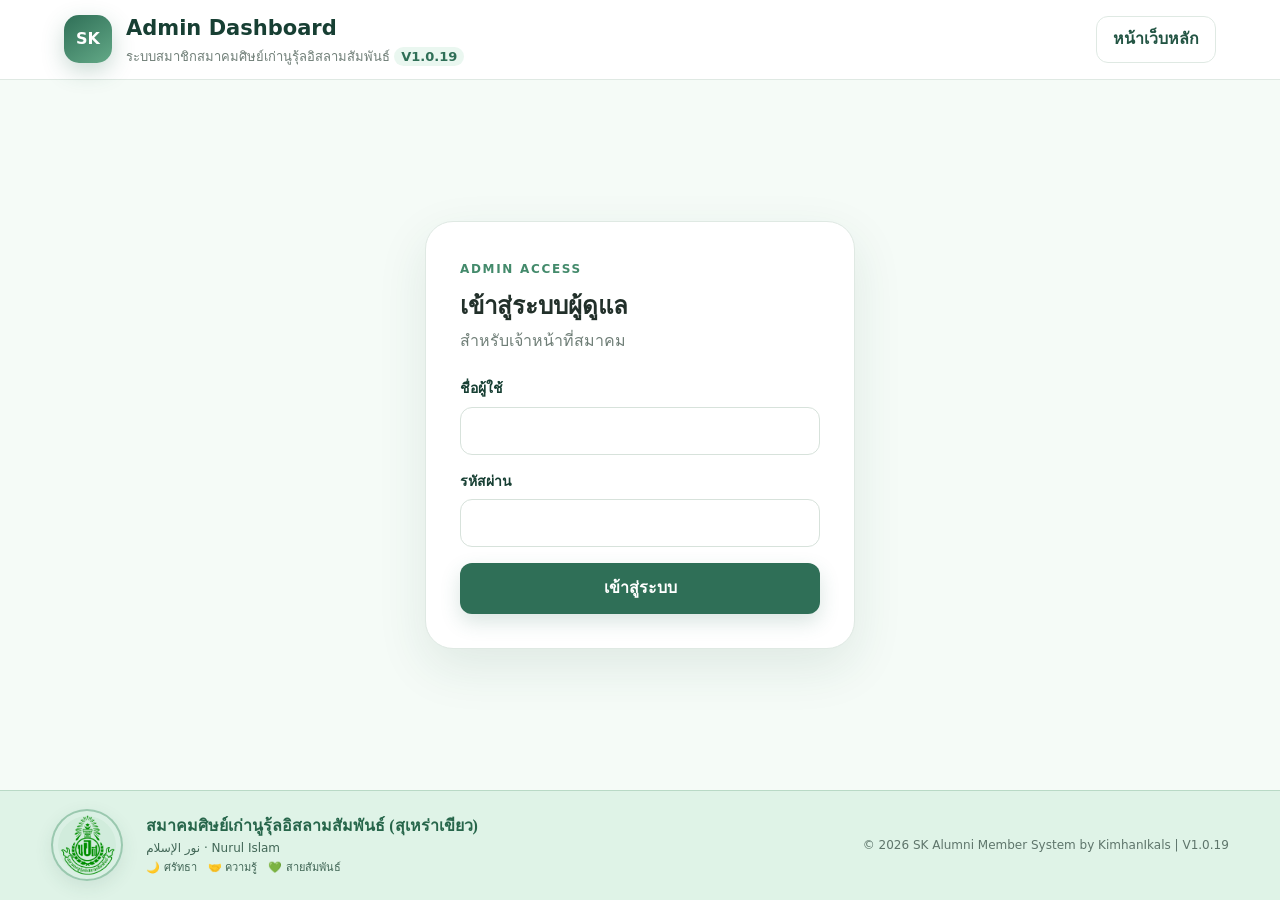
==== commit 9c465378: "Update admin.html" ====
--- a/admin.html
+++ b/admin.html
@@ -2,12 +2,12 @@
 <html lang="th">
 <head>
   <meta charset="utf-8"><meta name="viewport" content="width=device-width,initial-scale=1">
-  <title>Admin | SK Alumni Member System V1.0.18</title>
+  <title>Admin | SK Alumni Member System V1.0.19</title>
   <link rel="stylesheet" href="assets/css/style.css">
 </head>
 <body class="admin-page">
 <header class="topbar compact">
-  <div class="brand"><div class="brand-mark">SK</div><div><h1>Admin Dashboard</h1><p>ระบบสมาชิกสมาคมศิษย์เก่านูรุ้ลอิสลามสัมพันธ์ <span class="version">V1.0.18</span></p></div></div>
+  <div class="brand"><div class="brand-mark">SK</div><div><h1>Admin Dashboard</h1><p>ระบบสมาชิกสมาคมศิษย์เก่านูรุ้ลอิสลามสัมพันธ์ <span class="version">V1.0.19</span></p></div></div>
   <nav class="nav-actions"><a href="index.html" class="btn btn-ghost">หน้าเว็บหลัก</a><button id="logoutBtn" class="btn btn-soft hidden">ออกจากระบบ</button></nav>
 </header>
 
@@ -232,7 +232,7 @@
         <span>نور الإسلام · Nurul Islam</span>
         <small>🌙 ศรัทธา　🤝 ความรู้　💚 สายสัมพันธ์</small>
       </div>
-      <div class="footer-copyright">© 2026 SK Alumni Member System by KimhanIkals | V1.0.18</div>
+      <div class="footer-copyright">© 2026 SK Alumni Member System by KimhanIkals | V1.0.19</div>
     </footer><div id="toast" class="toast"></div>
 <div id="loading" class="loading hidden"><div class="spinner"></div><span>กำลังดำเนินการ...</span></div>
 <script src="assets/js/app.js"></script>
--- a/assets/css/style.css
+++ b/assets/css/style.css
@@ -52,13 +52,13 @@
 .stats-grid .stat-card:nth-child(4){background:linear-gradient(135deg,#fff0f3,#fff);border-color:#f0ccd4}.stats-grid .stat-card:nth-child(4) strong{color:#c95b73}
 @media(max-width:720px){.detail-grid{grid-template-columns:1fr}}
 
-/* V1.0.17 */
+/* V1.0.18 */
 .v105-page{min-height:100vh;background:#f7fcf9;font-family:"Noto Sans Thai",sans-serif}.v105-header{min-height:92px;padding:8px 3%;display:grid;grid-template-columns:310px 1fr 180px;align-items:center;background:#fff;box-shadow:0 4px 18px rgba(30,73,55,.12);position:sticky;top:0;z-index:70}.v105-brand{display:flex;align-items:center;gap:13px;color:#14613f}.v105-brand img{width:72px;height:72px;object-fit:contain}.v105-brand b{font:700 17px/1.25 "Mali",sans-serif}.v105-brand span{font-size:14px}.v105-header nav{display:flex;justify-content:center;gap:24px}.v105-header nav a{display:flex;flex-direction:column;align-items:center;gap:3px;color:#5d6460;font-weight:700;position:relative}.v105-header nav span{font-size:25px}.v105-header nav small{font-size:11px}.v105-header nav a.active{color:#078c55}.v105-header nav a.active:after{content:"";width:45px;height:3px;background:#08a65c;border-radius:4px;position:absolute;bottom:-7px}.v105-header .linebtn{justify-self:end}.standalone-main{padding:38px clamp(18px,7vw,110px);min-height:calc(100vh - 200px);background:linear-gradient(120deg,#f5fff8,#f8fcff)}.standalone-card{max-width:1180px;margin:auto;background:#fff;border:1px solid #dfebe4;border-radius:28px;padding:35px;box-shadow:0 15px 45px rgba(34,80,61,.08)}.page-intro{margin-bottom:25px}.page-intro>span{font:700 12px "Mali";letter-spacing:.13em;color:#328667}.page-intro h1{font:700 36px "Mali";color:#174b38;margin:5px 0}.page-intro p{color:#76827c}.standalone-card .form-shell{max-width:none;box-shadow:none;border:0;padding:0}.standalone-card .form-shell>.section-head{display:none}.status-card-page .status-shell{max-width:none}.btn:disabled,.btn.is-disabled{opacity:.42!important;cursor:not-allowed!important;transform:none!important;box-shadow:none!important;filter:grayscale(.2)}
 .v105-footer{padding:18px 4%;min-height:110px;background:linear-gradient(135deg,#dcefe3,#cce8d7 55%,#dff3e7);display:grid;grid-template-columns:80px 1fr auto;align-items:center;gap:15px;color:#426757;border-top:1px solid #b9d9c6}.footer-logo-wrap{width:72px;height:72px;border-radius:50%;display:grid;place-items:center;background:rgba(202,232,214,.65);border:2px solid rgba(38,126,83,.32);box-shadow:inset 0 0 0 5px rgba(255,255,255,.22),0 6px 18px rgba(35,91,66,.10);overflow:hidden}.footer-logo-wrap img{width:61px;height:61px;object-fit:contain;mix-blend-mode:multiply;filter:saturate(1.08) contrast(1.03)}.footer-copy b,.footer-copy span,.footer-copy small{display:block}.footer-copy b{font-family:"Mali";color:#27664b}.footer-copy span{font-size:12px}.footer-copy small{font-size:11px;margin-top:2px}.footer-copyright{font-size:12px;color:#5e756b}
 .row-actions{display:flex!important;align-items:center!important;gap:6px!important;flex-wrap:nowrap!important;white-space:nowrap}.row-actions select{min-width:155px!important;width:155px!important}.row-actions .btn{flex:0 0 auto!important;padding:8px 9px!important}.table-wrap table{min-width:1080px}.admin-tabs{display:flex;gap:8px;flex-wrap:wrap;margin-bottom:18px}.admin-tab{border:1px solid #dce9e1;background:#fff;color:#4d685b;padding:10px 15px;border-radius:14px;font-weight:700;cursor:pointer}.admin-tab.active{background:#257b5a;color:#fff;border-color:#257b5a}.admin-card-list{display:grid;gap:10px}.admin-list-item{display:flex;justify-content:space-between;gap:15px;align-items:center;padding:14px;border:1px solid #e2ece6;border-radius:15px;background:#fbfefc}.admin-list-item>div:first-child{display:grid;gap:4px}.inline-actions{display:flex;gap:7px}.media-grid{display:grid;grid-template-columns:repeat(4,1fr);gap:12px}.media-card{border:1px solid #e2ebe6;border-radius:16px;padding:10px;background:#fff;display:grid;gap:5px;overflow:hidden}.media-card img,.media-file-icon{width:100%;height:125px;object-fit:cover;border-radius:10px;background:#eff7f2}.media-file-icon{display:grid;place-items:center;font-size:40px}.media-card b{font-size:12px;overflow:hidden;text-overflow:ellipsis;white-space:nowrap}.media-card small{font-size:10px;color:#79847f}.settings-grid{display:grid;grid-template-columns:1fr 1fr;gap:15px}.settings-grid label{font-weight:700;color:#315a48}.settings-actions{grid-column:1/-1;text-align:right}.news-form{display:grid;gap:14px;margin-top:18px}
 @media(max-width:1050px){.v105-header{grid-template-columns:260px 1fr}.v105-header .linebtn{display:none}.v105-header nav{gap:11px}.media-grid{grid-template-columns:repeat(3,1fr)}}@media(max-width:760px){.v105-header{grid-template-columns:1fr;position:relative}.v105-brand{justify-content:center}.v105-header nav{justify-content:flex-start;overflow:auto;padding:8px}.standalone-main{padding:20px 12px}.standalone-card{padding:22px 16px}.v105-footer{grid-template-columns:65px 1fr}.footer-copyright{grid-column:1/-1;text-align:center}.row-actions{flex-wrap:wrap!important}.media-grid{grid-template-columns:1fr 1fr}.settings-grid{grid-template-columns:1fr}.settings-actions{grid-column:auto}}
 
-/* V1.0.17 */
+/* V1.0.18 */
 .btn-edit{background:#fff3d9!important;color:#9a6811!important}.detail-profile-v106{align-items:flex-start}.detail-identity{flex:1}.detail-status-line{display:flex;align-items:center;justify-content:space-between;gap:20px}.detail-name-code{text-align:right}.detail-name-code h3{font-size:28px;margin:0;color:#183d31}.detail-name-code h3 span{font-size:.72em;font-weight:600}.detail-name-code strong{font-size:23px;color:#257b5a;display:block;margin-top:6px}.member-edit-form{margin-top:18px}.member-edit-form input{width:100%}
 #newsList{max-height:390px;overflow-y:auto;padding-right:6px;display:grid;gap:8px}#newsList .info-card{padding:14px 16px;border-radius:16px;box-shadow:none}#newsList .info-card h4{font-size:16px;margin:8px 0 4px}#newsList .info-card p{font-size:13px;line-height:1.45;margin:0;display:-webkit-box;-webkit-line-clamp:2;-webkit-box-orient:vertical;overflow:hidden}
 @media(max-width:760px){.detail-status-line{align-items:flex-start;flex-direction:column}.detail-name-code{text-align:left}.detail-name-code h3{font-size:22px}}
@@ -70,7 +70,7 @@
 .payment-page-grid{display:grid;grid-template-columns:minmax(280px,420px) 1fr;gap:28px;align-items:center}.payment-qr-card,.payment-info-card{background:#fff;border:1px solid #dfe9e3;border-radius:20px;padding:22px}.payment-qr-card img{width:100%;border-radius:14px}.payment-info-card h2{color:#176c4a}
 @media(max-width:760px){.v107-detail-profile{grid-template-columns:90px 1fr}.detail-member-code{grid-column:1/-1}.register-step-grid{grid-template-columns:1fr 1fr}.payment-page-grid{grid-template-columns:1fr}.member-pager{flex-direction:column;align-items:flex-start}}
 
-/* ===== V1.0.17 Cute Homepage & News ===== */
+/* ===== V1.0.18 Cute Homepage & News ===== */
 .v102-features,.feature-grid{gap:14px!important}
 .f,.feature-card{border-radius:22px!important;box-shadow:0 8px 22px rgba(48,79,65,.09)!important;transition:.18s ease!important}
 .f:hover,.feature-card:hover{transform:translateY(-4px) scale(1.01)!important}
@@ -88,7 +88,7 @@
 @media(max-width:760px){.home-news-panel{height:350px!important}.home-news-list{height:285px!important}.cute-visual{font-size:41px}}
 
 /* =================================================
-   V1.0.17 Cute Visual Polish
+   V1.0.18 Cute Visual Polish
    ================================================= */
 .v102-mid{
   align-items:start !important;
@@ -215,7 +215,7 @@
 }
 
 /* =================================================
-   V1.0.17 Cute Assets + Donation Form
+   V1.0.18 Cute Assets + Donation Form
    ================================================= */
 
 /* Main menu art lives in assets/img root to make GitHub upload simpler */
@@ -345,7 +345,7 @@
   .donation-qr-side{position:static}
 }
 
-/* ===== V1.0.17 Embedded Cute + Smart Donation ===== */
+/* ===== V1.0.18 Embedded Cute + Smart Donation ===== */
 .donor-type-toggle{display:flex;gap:10px;margin:0 0 16px}.donor-type-option{flex:1;border:1px solid #dce9e2;border-radius:15px;background:#fff;padding:11px 13px;cursor:pointer;font-weight:700;color:#5c7167}.donor-type-option input{display:none}.donor-type-option.active{background:#eaf8f0;border-color:#9fd3b8;color:#176d4b;box-shadow:0 5px 15px rgba(35,115,79,.08)}
 .member-lookup-box{display:grid;grid-template-columns:minmax(180px,280px) 1fr;gap:12px;align-items:end;padding:13px 15px;margin-bottom:16px;border-radius:16px;background:#f5faf7;border:1px solid #dfeae4}.member-lookup-status{padding:12px;border-radius:12px;color:#738079;font-size:12px}.member-lookup-status.loading{background:#fff7e6;color:#8a691e}.member-lookup-status.success{background:#e9f8ef;color:#19714f;font-weight:700}.member-lookup-status.error{background:#fff0f0;color:#ad4c4c}
 .donation-form input[readonly]{background:#f3f7f5;color:#466158}
@@ -359,7 +359,7 @@
 .topic-admin-grid{display:grid;grid-template-columns:1fr 1fr;gap:18px}.topic-admin-grid>section{border:1px solid #e0e9e4;border-radius:18px;padding:16px;background:#fbfefc}.topic-inline-form{display:grid;grid-template-columns:1fr 130px auto;gap:8px}.topic-admin-grid>section:nth-child(2) .topic-inline-form{grid-template-columns:1fr auto}.topic-row{display:flex;justify-content:space-between;align-items:center;border-top:1px solid #e8efeb;padding:9px 3px}.topic-row b,.topic-row small{display:block}
 @media(max-width:900px){.v102-hero{grid-template-columns:1fr!important}.v102-hero .mosque-photo{position:absolute;inset:0;opacity:.25}.topic-admin-grid{grid-template-columns:1fr}}
 
-/* V1.0.17 Reference-Match Homepage */
+/* V1.0.18 Reference-Match Homepage */
 .ref-home{background:#f8fdf9}.ref-home-main{background:linear-gradient(#f9fffb,#f4fbf7)}.ref-home .v105-header{position:relative;top:auto;box-shadow:0 3px 16px rgba(33,72,55,.10);z-index:10}
 .ref-hero{position:relative;min-height:250px;overflow:hidden;display:flex;align-items:center;border-bottom:1px solid #dce9e1;background:#f5fff8}.ref-hero-bg{position:absolute;inset:0;width:100%;height:100%;object-fit:cover;object-position:center}.ref-hero-overlay{position:absolute;inset:0;background:linear-gradient(90deg,rgba(249,255,251,.98) 0%,rgba(249,255,251,.96) 38%,rgba(249,255,251,.48) 63%,rgba(249,255,251,.06) 100%)}.ref-hero-content{position:relative;z-index:2;margin-left:clamp(160px,18vw,330px);width:min(760px,55vw);text-align:center}.ref-title-chip{display:inline-block;padding:7px 28px;background:#168c61;color:#fff;border-radius:8px;font:700 20px "Mali","Noto Sans Thai",sans-serif;box-shadow:0 4px 10px rgba(30,113,78,.12)}.ref-hero-content h1{margin:9px 0 3px;font:700 clamp(37px,4vw,62px)/1.08 "Mali","Noto Sans Thai",sans-serif;color:#0b7951;letter-spacing:-.02em}.ref-hero-content h1 span{font-size:.75em}.ref-subtitle{font:600 17px "Mali","Noto Sans Thai",sans-serif;color:#198158}.ref-subtitle b{margin-left:10px}.ref-hero-content p{font:700 16px "Mali","Noto Sans Thai",sans-serif;color:#244439;margin:14px 0 0}
 .ref-feature-shell{width:calc(100% - 58px);margin:-2px auto 0;padding:14px 16px;background:#fff;border-radius:24px;box-shadow:0 10px 28px rgba(41,83,65,.11);border:1px solid #e0ebe5;position:relative;z-index:4}.ref-feature-grid{display:grid;grid-template-columns:repeat(6,1fr);gap:14px}.ref-feature-card{overflow:hidden;border-radius:18px;background:#fff;border:1px solid #e3ebe7;box-shadow:0 6px 15px rgba(40,73,59,.06);transition:.18s ease}.ref-feature-card:hover{transform:translateY(-3px)}.ref-feature-card img{width:100%;height:115px;display:block;object-fit:cover}.ref-feature-text{text-align:center;padding:7px 10px 10px}.ref-feature-text h3{margin:0;color:#173d31;font:700 16px "Mali","Noto Sans Thai",sans-serif}.ref-feature-text p{margin:2px 0 7px;color:#7b8781;font-size:11px}.ref-feature-text span{display:block;padding:7px 10px;color:#fff;border-radius:999px;font-size:12px;font-weight:800}.ref-feature-card.green span{background:#08a85d}.ref-feature-card.blue span{background:#188fea}.ref-feature-card.pink span{background:#ff3d70}.ref-feature-card.purple span{background:#9339e9}.ref-feature-card.orange span{background:#ff8507}.ref-feature-card.teal span{background:#13a69e}
@@ -368,7 +368,7 @@
 .finance-summary-cards{display:grid;grid-template-columns:1fr 1fr;gap:12px;margin:0 0 14px}.finance-summary-cards>div{padding:14px 18px;border-radius:16px;border:1px solid #dfe9e4;background:linear-gradient(135deg,#f7fcf9,#fff)}.finance-summary-cards small,.finance-summary-cards b,.finance-summary-cards span{display:block}.finance-summary-cards b{font-size:24px;color:#197553;margin:3px 0}.finance-summary-cards span{font-size:12px;color:#75827b}@media(max-width:700px){.finance-summary-cards{grid-template-columns:1fr}}
 
 /* =========================================================
-   V1.0.17 Asset Recovery + Reference Match
+   V1.0.18 Asset Recovery + Reference Match
    ========================================================= */
 .v114-home{background:#f7fdf9}
 .v114-home .v105-header{box-shadow:0 4px 18px rgba(40,75,61,.10);position:relative;z-index:20}
@@ -412,7 +412,7 @@
 
 .news-center-frame{width:calc(100% - 58px);margin:18px auto 24px;background:#fff;border:1px solid #dfe9e4;border-radius:20px;padding:18px;box-shadow:0 8px 22px rgba(30,75,55,.07)}.news-center-head{display:flex;justify-content:space-between;gap:16px;align-items:start;border-bottom:1px solid #e5ede9;padding-bottom:13px;margin-bottom:14px}.news-center-head h2{margin:4px 0;color:#164b38}.news-center-head p{margin:0;color:#78847e}.news-center-layout{display:grid;grid-template-columns:380px 1fr;gap:18px;min-height:460px}.news-center-list{border-right:1px solid #e4ece8;padding-right:12px;max-height:580px;overflow:auto}.news-center-row{width:100%;display:grid;grid-template-columns:68px 1fr;gap:10px;text-align:left;border:0;border-bottom:1px solid #edf2ef;background:#fff;padding:10px;cursor:pointer}.news-center-row:hover{background:#f7fbf8}.news-center-thumb{width:64px;height:58px;border-radius:12px;display:grid;place-items:center;font-size:25px;overflow:hidden}.news-center-thumb img{width:100%;height:100%;object-fit:cover}.news-center-row b,.news-center-row small{display:block}.news-center-row small{font-size:11px;color:#7b8781}.news-center-detail{padding:5px 10px}.news-detail-image{width:100%;max-height:390px;object-fit:cover;border-radius:16px;margin-bottom:15px}.news-detail-meta{display:flex;gap:8px;align-items:center}.news-detail-meta span{padding:4px 9px;border-radius:999px;font-size:11px}.news-center-detail h2{font:700 28px "Mali","Noto Sans Thai",sans-serif;color:#193f33}.news-detail-content{font-size:15px;line-height:1.8;color:#31443c}.news-center-placeholder{display:grid;place-items:center;height:100%;color:#87918c}.webmanage-menu{display:flex;gap:8px;flex-wrap:wrap;margin:6px 0 16px}.webmanage-menu button{border:1px solid #dbe7e0;background:#fff;border-radius:12px;padding:10px 14px;font-weight:700;color:#476357;cursor:pointer}.webmanage-menu button.active{background:#e9f7ef;border-color:#a9d4bc;color:#166f4d}.webmanage-subpanel{border-top:1px solid #e5ece8;padding-top:16px}.settings-form{display:grid;grid-template-columns:1fr 1fr;gap:12px}.settings-form label{display:grid;gap:6px}.settings-form textarea{width:100%;border:1px solid #d5e1da;border-radius:12px;padding:10px;font:inherit}.settings-form button{grid-column:1/-1;justify-self:start}.accounting-form{display:grid;grid-template-columns:130px 145px 1fr 1fr 145px 1fr 1fr auto;gap:8px;margin:12px 0}.accounting-toolbar{display:flex;gap:8px;margin:12px 0}.accounting-toolbar input{flex:1}.accounting-list{display:grid;gap:7px}.account-row{display:grid;grid-template-columns:120px 1.3fr 160px 1.4fr auto;gap:10px;align-items:center;padding:10px 12px;border:1px solid #e2eae6;border-radius:13px;background:#fff}.account-row.income{border-left:5px solid #26a96c}.account-row.expense{border-left:5px solid #ee6d77}.account-row b,.account-row small{display:block}.account-row small{font-size:10px;color:#76827c}.report-filter{display:flex;gap:8px;margin:12px 0}.report-summary-cards{display:grid;grid-template-columns:repeat(3,1fr);gap:12px;margin:14px 0}.report-summary-cards>div{padding:16px;border-radius:16px;border:1px solid #dfe8e3;background:#f9fcfa}.report-summary-cards>div:nth-child(1){background:#edf9f2}.report-summary-cards>div:nth-child(2){background:#fff0f2}.report-summary-cards>div:nth-child(3){background:#eef5ff}.report-summary-cards small,.report-summary-cards b,.report-summary-cards span{display:block}.report-summary-cards b{font-size:28px;color:#1d6f52}.report-row{display:flex;justify-content:space-between;padding:9px 4px;border-bottom:1px solid #e7eeea}@media(max-width:1000px){.news-center-layout{grid-template-columns:1fr}.news-center-list{border-right:0;border-bottom:1px solid #e4ece8;max-height:320px}.accounting-form{grid-template-columns:1fr 1fr}.account-row{grid-template-columns:1fr 1fr}.settings-form{grid-template-columns:1fr}}@media(max-width:650px){.news-center-frame{width:calc(100% - 24px)}.report-summary-cards{grid-template-columns:1fr}.accounting-form,.account-row{grid-template-columns:1fr}}\n
 /* =========================================================
-   V1.0.17 News UX + Tables + Ledger + Media Library
+   V1.0.18 News UX + Tables + Ledger + Media Library
    ========================================================= */
 .v114-dashboard{grid-template-columns:.92fr 1.55fr!important}
 .v114-news{padding:0 13px 10px}.v114-news-list{height:215px}
@@ -442,5 +442,17 @@
   .news-popup-thumb-btn{grid-template-columns:1fr}.news-popup-thumb-btn img{width:100%;height:180px}
 }
 
-/* V1.0.17 */
+/* V1.0.18 */
 .v114-dashboard{grid-template-columns:1.05fr .78fr 1.05fr!important}.v105-footer,.v114-home .v105-footer{background:#dff3e7!important;background-image:none!important}.report-row.income{background:#edf9f2!important;color:#16784f}.report-row.expense{background:#fff0f2!important;color:#b84652}.benefit-admin-layout{display:grid;grid-template-columns:1fr 1fr;gap:16px}.benefit-box{border:1px solid #e1e9e5;border-radius:16px;padding:14px;background:#fbfefc}.benefit-form{display:grid;gap:10px}.benefit-form label{display:grid;gap:5px}.benefit-form textarea{border:1px solid #d5e1da;border-radius:12px;padding:10px;font:inherit}.benefit-row{display:flex;justify-content:space-between;gap:10px;padding:10px 2px;border-bottom:1px solid #e8efeb}.benefit-row b,.benefit-row small{display:block}.portal-card{max-width:1180px}.portal-login-box{padding:18px;border:1px solid #dce8e1;border-radius:16px;background:#f7fcf9}.portal-login-grid{display:grid;grid-template-columns:1fr 1fr auto;gap:10px;align-items:end}.portal-profile-head{display:grid;grid-template-columns:110px 1fr auto;gap:16px;align-items:center;margin:18px 0}.portal-photo{width:110px;height:130px;object-fit:cover;border-radius:16px;background:#eef5f0}.portal-tabs{display:flex;gap:8px;flex-wrap:wrap;border-bottom:1px solid #e0e9e4;margin-bottom:15px}.portal-tabs button{border:0;background:transparent;padding:10px 13px;font-weight:700;cursor:pointer}.portal-tabs button.active{color:#167653;border-bottom:3px solid #1a9c68}.portal-profile-form{display:grid;grid-template-columns:1fr 1fr;gap:12px}.portal-profile-form label{display:grid;gap:5px}.portal-profile-form .wide{grid-column:1/-1}.portal-history-table{overflow:auto}.portal-history-table table{width:100%;border-collapse:collapse}.portal-history-table th,.portal-history-table td{padding:11px;border-bottom:1px solid #e6ede9;text-align:left}.portal-history-table th{background:#f2f8f4}@media(max-width:900px){.benefit-admin-layout,.portal-login-grid,.portal-profile-form{grid-template-columns:1fr}.v114-dashboard{grid-template-columns:1fr!important}}
+/* =========================================================
+   V1.0.18 Portal Fix + Admin Member 360 + Multi-image News
+   ========================================================= */
+.admin-member-tabs{display:flex;gap:8px;flex-wrap:wrap;margin:16px 0 12px;border-bottom:1px solid #e2ebe6}
+.admin-member-tabs button{border:0;background:transparent;padding:10px 12px;font-weight:800;color:#65766e;cursor:pointer}
+.admin-member-tabs button.active{color:#11734f;border-bottom:3px solid #189c68}
+.detail-history-table{overflow:auto}.detail-history-table table{width:100%;border-collapse:collapse}.detail-history-table th,.detail-history-table td{padding:10px;border-bottom:1px solid #e6ede9;text-align:left;white-space:nowrap}.detail-history-table th{background:#f2f8f4}
+.news-editor-thumbs{display:flex;gap:8px;flex-wrap:wrap}.news-editor-thumb{width:90px;height:70px;border:1px solid #dce6e0;border-radius:10px;overflow:hidden;padding:0;background:#fff;cursor:pointer}.news-editor-thumb img{width:100%;height:100%;object-fit:cover}
+.news-popup-gallery,.news-detail-gallery{display:grid;grid-template-columns:repeat(auto-fill,minmax(110px,1fr));gap:10px;margin:12px 0 16px}.news-popup-gallery button,.news-detail-gallery button{border:0;background:transparent;padding:0;cursor:zoom-in}.news-popup-gallery img,.news-detail-gallery img{width:100%;height:110px;object-fit:cover;border-radius:12px;border:1px solid #dfe8e3}
+.portal-phase2-actions{display:flex;gap:8px;flex-wrap:wrap;margin:14px 0}.portal-renewal-notice{padding:12px 14px;border-radius:13px;background:#fff5d9;color:#8c6500;border:1px solid #f2d58a;margin:10px 0}.portal-photo-upload{cursor:pointer}
+.portal-card-modal{width:min(720px,94vw)!important}.digital-member-card{border:2px solid #1b8b61;border-radius:22px;background:linear-gradient(135deg,#f5fff8,#e8f8ef);padding:20px;box-shadow:0 12px 30px rgba(20,90,60,.12)}.digital-card-brand{display:flex;gap:12px;align-items:center;border-bottom:1px solid #bcdcca;padding-bottom:12px}.digital-card-brand img{width:65px;height:65px;object-fit:contain;border-radius:50%}.digital-card-brand b,.digital-card-brand small{display:block;color:#165c42}.digital-card-body{display:grid;grid-template-columns:120px 1fr;gap:18px;align-items:center;padding:18px 0}.digital-card-body>img,.digital-card-photo{width:115px;height:140px;border-radius:15px;object-fit:cover;background:#fff;display:grid;place-items:center}.digital-card-body h2{color:#078054;font-size:28px;margin:2px 0}.digital-card-body h3{margin:4px 0}.digital-status{display:inline-block;background:#dff4e8;color:#15724e;padding:5px 10px;border-radius:999px}.digital-card-foot{font-size:11px;color:#5d766a;border-top:1px solid #cbe2d4;padding-top:10px}
+@media(max-width:650px){.digital-card-body{grid-template-columns:90px 1fr}.digital-card-body>img,.digital-card-photo{width:85px;height:110px}.admin-member-tabs{overflow:auto;flex-wrap:nowrap}}
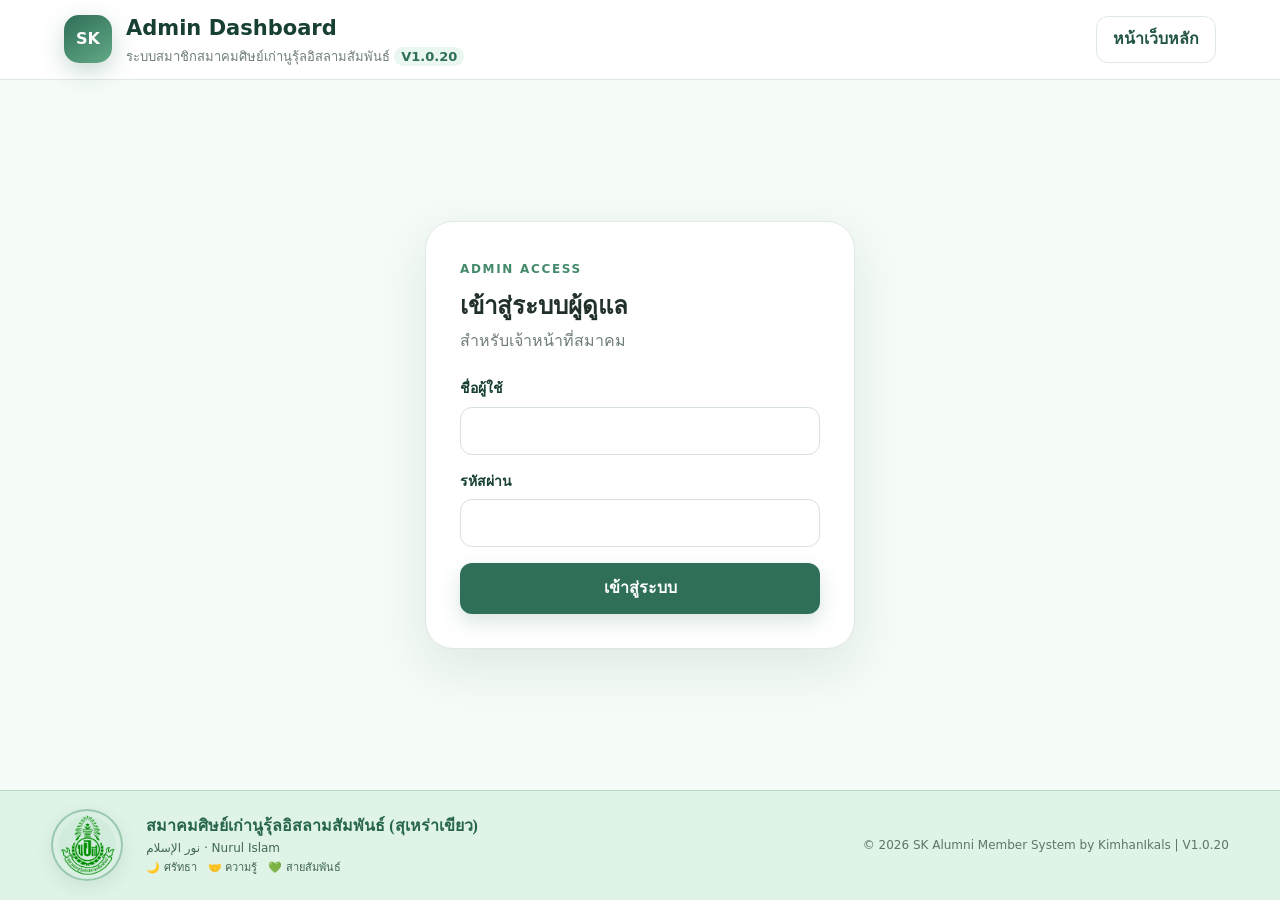
==== commit 1db32811: "Update admin.html" ====
--- a/admin.html
+++ b/admin.html
@@ -2,12 +2,12 @@
 <html lang="th">
 <head>
   <meta charset="utf-8"><meta name="viewport" content="width=device-width,initial-scale=1">
-  <title>Admin | SK Alumni Member System V1.0.19</title>
+  <title>Admin | SK Alumni Member System V1.0.20</title>
   <link rel="stylesheet" href="assets/css/style.css">
 </head>
 <body class="admin-page">
 <header class="topbar compact">
-  <div class="brand"><div class="brand-mark">SK</div><div><h1>Admin Dashboard</h1><p>ระบบสมาชิกสมาคมศิษย์เก่านูรุ้ลอิสลามสัมพันธ์ <span class="version">V1.0.19</span></p></div></div>
+  <div class="brand"><div class="brand-mark">SK</div><div><h1>Admin Dashboard</h1><p>ระบบสมาชิกสมาคมศิษย์เก่านูรุ้ลอิสลามสัมพันธ์ <span class="version">V1.0.20</span></p></div></div>
   <nav class="nav-actions"><a href="index.html" class="btn btn-ghost">หน้าเว็บหลัก</a><button id="logoutBtn" class="btn btn-soft hidden">ออกจากระบบ</button></nav>
 </header>
 
@@ -105,7 +105,7 @@
       <select id="mediaSort"><option value="newest">ใหม่ → เก่า</option><option value="oldest">เก่า → ใหม่</option></select>
       <label class="btn btn-soft media-upload-btn">+ อัปโหลดภาพเว็บไซต์<input id="mediaUploadInput" type="file" accept="image/*" hidden></label>
     </div>
-    <div id="mediaAdminList" class="media-library-grid"></div>
+    <div class="media-table-wrap"><table class="media-table"><thead><tr><th>ตัวอย่าง</th><th>ชื่อไฟล์</th><th>หมวด</th><th>ขนาด</th><th>อัปเดต</th><th>จัดการ</th></tr></thead><tbody id="mediaAdminList"></tbody></table></div><div id="mediaPager" class="table-pager"></div>
   </div>
 </div>
 <div id="legacyTopicsPanel" data-admin-panel="topics" class="hidden"><div class="panel admin-module"><div class="panel-head"><div><h3>จัดการหัวข้อรายการ</h3><p>ชำระค่าสมาชิกและการบริจาค</p></div></div><div class="topic-admin-grid">
@@ -161,7 +161,7 @@
     </div>
   </div>
 </div>
-<div data-admin-panel="benefits" class="hidden"><div class="panel admin-module"><div class="panel-head"><div><h3>🎁 สิทธิประโยชน์สมาชิก</h3><p>กำหนดสิทธิประโยชน์และบันทึกการใช้สิทธิ พร้อมลงรายจ่ายบัญชีอัตโนมัติเมื่อมีค่าใช้จ่าย</p></div></div><div class="benefit-admin-layout"><section class="benefit-box"><h4>เพิ่ม / แก้ไขสิทธิประโยชน์</h4><form id="benefitForm" class="benefit-form"><input name="benefitId" type="hidden"><label>ชื่อสิทธิประโยชน์<input name="title" required></label><label>รายละเอียด<textarea name="description" rows="3"></textarea></label><label>มูลค่าโดยประมาณ (บาท)<input name="defaultAmount" type="number" min="0" step="0.01"></label><label class="check-row"><input name="active" type="checkbox" checked> เปิดใช้งาน</label><button class="btn btn-primary">บันทึกสิทธิประโยชน์</button></form><div id="benefitList" class="benefit-list"></div></section><section class="benefit-box"><h4>บันทึกการใช้สิทธิสมาชิก</h4><form id="benefitUsageForm" class="benefit-form"><label>รหัสสมาชิก<input name="memberCode" required placeholder="69-SK0001"></label><label>สิทธิประโยชน์<select name="benefitId" id="benefitUsageSelect" required></select></label><label>วันที่ใช้สิทธิ<input name="usedAt" type="date" required></label><label>มูลค่า/ค่าใช้จ่ายจริง (บาท)<input name="amount" type="number" min="0" step="0.01" value="0"></label><label>หมายเหตุ<textarea name="note" rows="3"></textarea></label><label class="check-row"><input name="postExpense" type="checkbox" checked> ลงเป็นรายจ่ายในบัญชีอัตโนมัติ</label><button class="btn btn-primary">บันทึกการใช้สิทธิ</button></form><div id="benefitUsageList" class="benefit-usage-list"></div></section></div></div></div><div data-admin-panel="reports" class="hidden">
+<div data-admin-panel="benefits" class="hidden"><div class="panel admin-module"><div class="panel-head"><div><h3>🎁 สิทธิประโยชน์สมาชิก</h3><p>กำหนดสิทธิประโยชน์และบันทึกการใช้สิทธิ พร้อมลงรายจ่ายบัญชีอัตโนมัติเมื่อมีค่าใช้จ่าย</p></div></div><div class="benefit-admin-layout"><section class="benefit-box"><h4>เพิ่ม / แก้ไขสิทธิประโยชน์</h4><form id="benefitForm" class="benefit-form"><input name="benefitId" type="hidden"><label>ชื่อสิทธิประโยชน์<input name="title" required></label><label>รายละเอียด<textarea name="description" rows="3"></textarea></label><label>มูลค่าโดยประมาณ (บาท)<input name="defaultAmount" type="number" min="0" step="0.01"></label><label class="benefit-check-line">เปิดใช้งาน <input name="active" type="checkbox" checked></label><div class="benefit-form-actions"><button class="btn btn-primary">บันทึกสิทธิประโยชน์</button><button id="deleteBenefitBtn" class="btn btn-danger hidden" type="button">ลบ</button></div></form><div id="benefitList" class="benefit-list"></div></section><section class="benefit-box"><h4>บันทึกการใช้สิทธิสมาชิก</h4><form id="benefitUsageForm" class="benefit-form"><label>รหัสสมาชิก<input name="memberCode" required placeholder="69-SK0001"></label><label>สิทธิประโยชน์<select name="benefitId" id="benefitUsageSelect" required></select></label><label>วันที่ใช้สิทธิ<input name="usedAt" type="date" required></label><label>มูลค่า/ค่าใช้จ่ายจริง (บาท)<input name="amount" type="number" min="0" step="0.01" value="0"></label><label>หมายเหตุ<textarea name="note" rows="3"></textarea></label><label class="benefit-check-line">ลงเป็นรายจ่ายในบัญชีอัตโนมัติ <input name="postExpense" type="checkbox" checked></label><button class="btn btn-primary">บันทึกการใช้สิทธิ</button></form><div id="benefitUsageList" class="benefit-usage-list"></div></section></div></div></div><div data-admin-panel="reports" class="hidden">
   <div class="panel admin-module">
     <div class="panel-head"><div><h3>📊 รายงานสรุปบัญชี</h3><p>สรุปตามช่วงวันที่ แยกรายรับ รายจ่าย และคงเหลือ</p></div></div>
     <div class="report-filter"><select id="reportPreset"><option value="month">เดือนนี้</option><option value="today">วันนี้</option><option value="year">ปีนี้</option><option value="all">ทั้งหมด</option><option value="custom">กำหนดเอง</option></select><input id="reportFrom" type="date"><input id="reportTo" type="date"><button id="reportRunBtn" class="btn btn-primary" type="button">ประมวลผล</button><button id="reportCsvBtn" class="btn btn-soft" type="button">⬇ CSV</button></div>
@@ -232,7 +232,7 @@
         <span>نور الإسلام · Nurul Islam</span>
         <small>🌙 ศรัทธา　🤝 ความรู้　💚 สายสัมพันธ์</small>
       </div>
-      <div class="footer-copyright">© 2026 SK Alumni Member System by KimhanIkals | V1.0.19</div>
+      <div class="footer-copyright">© 2026 SK Alumni Member System by KimhanIkals | V1.0.20</div>
     </footer><div id="toast" class="toast"></div>
 <div id="loading" class="loading hidden"><div class="spinner"></div><span>กำลังดำเนินการ...</span></div>
 <script src="assets/js/app.js"></script>
--- a/assets/css/style.css
+++ b/assets/css/style.css
@@ -52,13 +52,13 @@
 .stats-grid .stat-card:nth-child(4){background:linear-gradient(135deg,#fff0f3,#fff);border-color:#f0ccd4}.stats-grid .stat-card:nth-child(4) strong{color:#c95b73}
 @media(max-width:720px){.detail-grid{grid-template-columns:1fr}}
 
-/* V1.0.18 */
+/* V1.0.19 */
 .v105-page{min-height:100vh;background:#f7fcf9;font-family:"Noto Sans Thai",sans-serif}.v105-header{min-height:92px;padding:8px 3%;display:grid;grid-template-columns:310px 1fr 180px;align-items:center;background:#fff;box-shadow:0 4px 18px rgba(30,73,55,.12);position:sticky;top:0;z-index:70}.v105-brand{display:flex;align-items:center;gap:13px;color:#14613f}.v105-brand img{width:72px;height:72px;object-fit:contain}.v105-brand b{font:700 17px/1.25 "Mali",sans-serif}.v105-brand span{font-size:14px}.v105-header nav{display:flex;justify-content:center;gap:24px}.v105-header nav a{display:flex;flex-direction:column;align-items:center;gap:3px;color:#5d6460;font-weight:700;position:relative}.v105-header nav span{font-size:25px}.v105-header nav small{font-size:11px}.v105-header nav a.active{color:#078c55}.v105-header nav a.active:after{content:"";width:45px;height:3px;background:#08a65c;border-radius:4px;position:absolute;bottom:-7px}.v105-header .linebtn{justify-self:end}.standalone-main{padding:38px clamp(18px,7vw,110px);min-height:calc(100vh - 200px);background:linear-gradient(120deg,#f5fff8,#f8fcff)}.standalone-card{max-width:1180px;margin:auto;background:#fff;border:1px solid #dfebe4;border-radius:28px;padding:35px;box-shadow:0 15px 45px rgba(34,80,61,.08)}.page-intro{margin-bottom:25px}.page-intro>span{font:700 12px "Mali";letter-spacing:.13em;color:#328667}.page-intro h1{font:700 36px "Mali";color:#174b38;margin:5px 0}.page-intro p{color:#76827c}.standalone-card .form-shell{max-width:none;box-shadow:none;border:0;padding:0}.standalone-card .form-shell>.section-head{display:none}.status-card-page .status-shell{max-width:none}.btn:disabled,.btn.is-disabled{opacity:.42!important;cursor:not-allowed!important;transform:none!important;box-shadow:none!important;filter:grayscale(.2)}
 .v105-footer{padding:18px 4%;min-height:110px;background:linear-gradient(135deg,#dcefe3,#cce8d7 55%,#dff3e7);display:grid;grid-template-columns:80px 1fr auto;align-items:center;gap:15px;color:#426757;border-top:1px solid #b9d9c6}.footer-logo-wrap{width:72px;height:72px;border-radius:50%;display:grid;place-items:center;background:rgba(202,232,214,.65);border:2px solid rgba(38,126,83,.32);box-shadow:inset 0 0 0 5px rgba(255,255,255,.22),0 6px 18px rgba(35,91,66,.10);overflow:hidden}.footer-logo-wrap img{width:61px;height:61px;object-fit:contain;mix-blend-mode:multiply;filter:saturate(1.08) contrast(1.03)}.footer-copy b,.footer-copy span,.footer-copy small{display:block}.footer-copy b{font-family:"Mali";color:#27664b}.footer-copy span{font-size:12px}.footer-copy small{font-size:11px;margin-top:2px}.footer-copyright{font-size:12px;color:#5e756b}
 .row-actions{display:flex!important;align-items:center!important;gap:6px!important;flex-wrap:nowrap!important;white-space:nowrap}.row-actions select{min-width:155px!important;width:155px!important}.row-actions .btn{flex:0 0 auto!important;padding:8px 9px!important}.table-wrap table{min-width:1080px}.admin-tabs{display:flex;gap:8px;flex-wrap:wrap;margin-bottom:18px}.admin-tab{border:1px solid #dce9e1;background:#fff;color:#4d685b;padding:10px 15px;border-radius:14px;font-weight:700;cursor:pointer}.admin-tab.active{background:#257b5a;color:#fff;border-color:#257b5a}.admin-card-list{display:grid;gap:10px}.admin-list-item{display:flex;justify-content:space-between;gap:15px;align-items:center;padding:14px;border:1px solid #e2ece6;border-radius:15px;background:#fbfefc}.admin-list-item>div:first-child{display:grid;gap:4px}.inline-actions{display:flex;gap:7px}.media-grid{display:grid;grid-template-columns:repeat(4,1fr);gap:12px}.media-card{border:1px solid #e2ebe6;border-radius:16px;padding:10px;background:#fff;display:grid;gap:5px;overflow:hidden}.media-card img,.media-file-icon{width:100%;height:125px;object-fit:cover;border-radius:10px;background:#eff7f2}.media-file-icon{display:grid;place-items:center;font-size:40px}.media-card b{font-size:12px;overflow:hidden;text-overflow:ellipsis;white-space:nowrap}.media-card small{font-size:10px;color:#79847f}.settings-grid{display:grid;grid-template-columns:1fr 1fr;gap:15px}.settings-grid label{font-weight:700;color:#315a48}.settings-actions{grid-column:1/-1;text-align:right}.news-form{display:grid;gap:14px;margin-top:18px}
 @media(max-width:1050px){.v105-header{grid-template-columns:260px 1fr}.v105-header .linebtn{display:none}.v105-header nav{gap:11px}.media-grid{grid-template-columns:repeat(3,1fr)}}@media(max-width:760px){.v105-header{grid-template-columns:1fr;position:relative}.v105-brand{justify-content:center}.v105-header nav{justify-content:flex-start;overflow:auto;padding:8px}.standalone-main{padding:20px 12px}.standalone-card{padding:22px 16px}.v105-footer{grid-template-columns:65px 1fr}.footer-copyright{grid-column:1/-1;text-align:center}.row-actions{flex-wrap:wrap!important}.media-grid{grid-template-columns:1fr 1fr}.settings-grid{grid-template-columns:1fr}.settings-actions{grid-column:auto}}
 
-/* V1.0.18 */
+/* V1.0.19 */
 .btn-edit{background:#fff3d9!important;color:#9a6811!important}.detail-profile-v106{align-items:flex-start}.detail-identity{flex:1}.detail-status-line{display:flex;align-items:center;justify-content:space-between;gap:20px}.detail-name-code{text-align:right}.detail-name-code h3{font-size:28px;margin:0;color:#183d31}.detail-name-code h3 span{font-size:.72em;font-weight:600}.detail-name-code strong{font-size:23px;color:#257b5a;display:block;margin-top:6px}.member-edit-form{margin-top:18px}.member-edit-form input{width:100%}
 #newsList{max-height:390px;overflow-y:auto;padding-right:6px;display:grid;gap:8px}#newsList .info-card{padding:14px 16px;border-radius:16px;box-shadow:none}#newsList .info-card h4{font-size:16px;margin:8px 0 4px}#newsList .info-card p{font-size:13px;line-height:1.45;margin:0;display:-webkit-box;-webkit-line-clamp:2;-webkit-box-orient:vertical;overflow:hidden}
 @media(max-width:760px){.detail-status-line{align-items:flex-start;flex-direction:column}.detail-name-code{text-align:left}.detail-name-code h3{font-size:22px}}
@@ -70,7 +70,7 @@
 .payment-page-grid{display:grid;grid-template-columns:minmax(280px,420px) 1fr;gap:28px;align-items:center}.payment-qr-card,.payment-info-card{background:#fff;border:1px solid #dfe9e3;border-radius:20px;padding:22px}.payment-qr-card img{width:100%;border-radius:14px}.payment-info-card h2{color:#176c4a}
 @media(max-width:760px){.v107-detail-profile{grid-template-columns:90px 1fr}.detail-member-code{grid-column:1/-1}.register-step-grid{grid-template-columns:1fr 1fr}.payment-page-grid{grid-template-columns:1fr}.member-pager{flex-direction:column;align-items:flex-start}}
 
-/* ===== V1.0.18 Cute Homepage & News ===== */
+/* ===== V1.0.19 Cute Homepage & News ===== */
 .v102-features,.feature-grid{gap:14px!important}
 .f,.feature-card{border-radius:22px!important;box-shadow:0 8px 22px rgba(48,79,65,.09)!important;transition:.18s ease!important}
 .f:hover,.feature-card:hover{transform:translateY(-4px) scale(1.01)!important}
@@ -88,7 +88,7 @@
 @media(max-width:760px){.home-news-panel{height:350px!important}.home-news-list{height:285px!important}.cute-visual{font-size:41px}}
 
 /* =================================================
-   V1.0.18 Cute Visual Polish
+   V1.0.19 Cute Visual Polish
    ================================================= */
 .v102-mid{
   align-items:start !important;
@@ -215,7 +215,7 @@
 }
 
 /* =================================================
-   V1.0.18 Cute Assets + Donation Form
+   V1.0.19 Cute Assets + Donation Form
    ================================================= */
 
 /* Main menu art lives in assets/img root to make GitHub upload simpler */
@@ -345,7 +345,7 @@
   .donation-qr-side{position:static}
 }
 
-/* ===== V1.0.18 Embedded Cute + Smart Donation ===== */
+/* ===== V1.0.19 Embedded Cute + Smart Donation ===== */
 .donor-type-toggle{display:flex;gap:10px;margin:0 0 16px}.donor-type-option{flex:1;border:1px solid #dce9e2;border-radius:15px;background:#fff;padding:11px 13px;cursor:pointer;font-weight:700;color:#5c7167}.donor-type-option input{display:none}.donor-type-option.active{background:#eaf8f0;border-color:#9fd3b8;color:#176d4b;box-shadow:0 5px 15px rgba(35,115,79,.08)}
 .member-lookup-box{display:grid;grid-template-columns:minmax(180px,280px) 1fr;gap:12px;align-items:end;padding:13px 15px;margin-bottom:16px;border-radius:16px;background:#f5faf7;border:1px solid #dfeae4}.member-lookup-status{padding:12px;border-radius:12px;color:#738079;font-size:12px}.member-lookup-status.loading{background:#fff7e6;color:#8a691e}.member-lookup-status.success{background:#e9f8ef;color:#19714f;font-weight:700}.member-lookup-status.error{background:#fff0f0;color:#ad4c4c}
 .donation-form input[readonly]{background:#f3f7f5;color:#466158}
@@ -359,7 +359,7 @@
 .topic-admin-grid{display:grid;grid-template-columns:1fr 1fr;gap:18px}.topic-admin-grid>section{border:1px solid #e0e9e4;border-radius:18px;padding:16px;background:#fbfefc}.topic-inline-form{display:grid;grid-template-columns:1fr 130px auto;gap:8px}.topic-admin-grid>section:nth-child(2) .topic-inline-form{grid-template-columns:1fr auto}.topic-row{display:flex;justify-content:space-between;align-items:center;border-top:1px solid #e8efeb;padding:9px 3px}.topic-row b,.topic-row small{display:block}
 @media(max-width:900px){.v102-hero{grid-template-columns:1fr!important}.v102-hero .mosque-photo{position:absolute;inset:0;opacity:.25}.topic-admin-grid{grid-template-columns:1fr}}
 
-/* V1.0.18 Reference-Match Homepage */
+/* V1.0.19 Reference-Match Homepage */
 .ref-home{background:#f8fdf9}.ref-home-main{background:linear-gradient(#f9fffb,#f4fbf7)}.ref-home .v105-header{position:relative;top:auto;box-shadow:0 3px 16px rgba(33,72,55,.10);z-index:10}
 .ref-hero{position:relative;min-height:250px;overflow:hidden;display:flex;align-items:center;border-bottom:1px solid #dce9e1;background:#f5fff8}.ref-hero-bg{position:absolute;inset:0;width:100%;height:100%;object-fit:cover;object-position:center}.ref-hero-overlay{position:absolute;inset:0;background:linear-gradient(90deg,rgba(249,255,251,.98) 0%,rgba(249,255,251,.96) 38%,rgba(249,255,251,.48) 63%,rgba(249,255,251,.06) 100%)}.ref-hero-content{position:relative;z-index:2;margin-left:clamp(160px,18vw,330px);width:min(760px,55vw);text-align:center}.ref-title-chip{display:inline-block;padding:7px 28px;background:#168c61;color:#fff;border-radius:8px;font:700 20px "Mali","Noto Sans Thai",sans-serif;box-shadow:0 4px 10px rgba(30,113,78,.12)}.ref-hero-content h1{margin:9px 0 3px;font:700 clamp(37px,4vw,62px)/1.08 "Mali","Noto Sans Thai",sans-serif;color:#0b7951;letter-spacing:-.02em}.ref-hero-content h1 span{font-size:.75em}.ref-subtitle{font:600 17px "Mali","Noto Sans Thai",sans-serif;color:#198158}.ref-subtitle b{margin-left:10px}.ref-hero-content p{font:700 16px "Mali","Noto Sans Thai",sans-serif;color:#244439;margin:14px 0 0}
 .ref-feature-shell{width:calc(100% - 58px);margin:-2px auto 0;padding:14px 16px;background:#fff;border-radius:24px;box-shadow:0 10px 28px rgba(41,83,65,.11);border:1px solid #e0ebe5;position:relative;z-index:4}.ref-feature-grid{display:grid;grid-template-columns:repeat(6,1fr);gap:14px}.ref-feature-card{overflow:hidden;border-radius:18px;background:#fff;border:1px solid #e3ebe7;box-shadow:0 6px 15px rgba(40,73,59,.06);transition:.18s ease}.ref-feature-card:hover{transform:translateY(-3px)}.ref-feature-card img{width:100%;height:115px;display:block;object-fit:cover}.ref-feature-text{text-align:center;padding:7px 10px 10px}.ref-feature-text h3{margin:0;color:#173d31;font:700 16px "Mali","Noto Sans Thai",sans-serif}.ref-feature-text p{margin:2px 0 7px;color:#7b8781;font-size:11px}.ref-feature-text span{display:block;padding:7px 10px;color:#fff;border-radius:999px;font-size:12px;font-weight:800}.ref-feature-card.green span{background:#08a85d}.ref-feature-card.blue span{background:#188fea}.ref-feature-card.pink span{background:#ff3d70}.ref-feature-card.purple span{background:#9339e9}.ref-feature-card.orange span{background:#ff8507}.ref-feature-card.teal span{background:#13a69e}
@@ -368,7 +368,7 @@
 .finance-summary-cards{display:grid;grid-template-columns:1fr 1fr;gap:12px;margin:0 0 14px}.finance-summary-cards>div{padding:14px 18px;border-radius:16px;border:1px solid #dfe9e4;background:linear-gradient(135deg,#f7fcf9,#fff)}.finance-summary-cards small,.finance-summary-cards b,.finance-summary-cards span{display:block}.finance-summary-cards b{font-size:24px;color:#197553;margin:3px 0}.finance-summary-cards span{font-size:12px;color:#75827b}@media(max-width:700px){.finance-summary-cards{grid-template-columns:1fr}}
 
 /* =========================================================
-   V1.0.18 Asset Recovery + Reference Match
+   V1.0.19 Asset Recovery + Reference Match
    ========================================================= */
 .v114-home{background:#f7fdf9}
 .v114-home .v105-header{box-shadow:0 4px 18px rgba(40,75,61,.10);position:relative;z-index:20}
@@ -412,7 +412,7 @@
 
 .news-center-frame{width:calc(100% - 58px);margin:18px auto 24px;background:#fff;border:1px solid #dfe9e4;border-radius:20px;padding:18px;box-shadow:0 8px 22px rgba(30,75,55,.07)}.news-center-head{display:flex;justify-content:space-between;gap:16px;align-items:start;border-bottom:1px solid #e5ede9;padding-bottom:13px;margin-bottom:14px}.news-center-head h2{margin:4px 0;color:#164b38}.news-center-head p{margin:0;color:#78847e}.news-center-layout{display:grid;grid-template-columns:380px 1fr;gap:18px;min-height:460px}.news-center-list{border-right:1px solid #e4ece8;padding-right:12px;max-height:580px;overflow:auto}.news-center-row{width:100%;display:grid;grid-template-columns:68px 1fr;gap:10px;text-align:left;border:0;border-bottom:1px solid #edf2ef;background:#fff;padding:10px;cursor:pointer}.news-center-row:hover{background:#f7fbf8}.news-center-thumb{width:64px;height:58px;border-radius:12px;display:grid;place-items:center;font-size:25px;overflow:hidden}.news-center-thumb img{width:100%;height:100%;object-fit:cover}.news-center-row b,.news-center-row small{display:block}.news-center-row small{font-size:11px;color:#7b8781}.news-center-detail{padding:5px 10px}.news-detail-image{width:100%;max-height:390px;object-fit:cover;border-radius:16px;margin-bottom:15px}.news-detail-meta{display:flex;gap:8px;align-items:center}.news-detail-meta span{padding:4px 9px;border-radius:999px;font-size:11px}.news-center-detail h2{font:700 28px "Mali","Noto Sans Thai",sans-serif;color:#193f33}.news-detail-content{font-size:15px;line-height:1.8;color:#31443c}.news-center-placeholder{display:grid;place-items:center;height:100%;color:#87918c}.webmanage-menu{display:flex;gap:8px;flex-wrap:wrap;margin:6px 0 16px}.webmanage-menu button{border:1px solid #dbe7e0;background:#fff;border-radius:12px;padding:10px 14px;font-weight:700;color:#476357;cursor:pointer}.webmanage-menu button.active{background:#e9f7ef;border-color:#a9d4bc;color:#166f4d}.webmanage-subpanel{border-top:1px solid #e5ece8;padding-top:16px}.settings-form{display:grid;grid-template-columns:1fr 1fr;gap:12px}.settings-form label{display:grid;gap:6px}.settings-form textarea{width:100%;border:1px solid #d5e1da;border-radius:12px;padding:10px;font:inherit}.settings-form button{grid-column:1/-1;justify-self:start}.accounting-form{display:grid;grid-template-columns:130px 145px 1fr 1fr 145px 1fr 1fr auto;gap:8px;margin:12px 0}.accounting-toolbar{display:flex;gap:8px;margin:12px 0}.accounting-toolbar input{flex:1}.accounting-list{display:grid;gap:7px}.account-row{display:grid;grid-template-columns:120px 1.3fr 160px 1.4fr auto;gap:10px;align-items:center;padding:10px 12px;border:1px solid #e2eae6;border-radius:13px;background:#fff}.account-row.income{border-left:5px solid #26a96c}.account-row.expense{border-left:5px solid #ee6d77}.account-row b,.account-row small{display:block}.account-row small{font-size:10px;color:#76827c}.report-filter{display:flex;gap:8px;margin:12px 0}.report-summary-cards{display:grid;grid-template-columns:repeat(3,1fr);gap:12px;margin:14px 0}.report-summary-cards>div{padding:16px;border-radius:16px;border:1px solid #dfe8e3;background:#f9fcfa}.report-summary-cards>div:nth-child(1){background:#edf9f2}.report-summary-cards>div:nth-child(2){background:#fff0f2}.report-summary-cards>div:nth-child(3){background:#eef5ff}.report-summary-cards small,.report-summary-cards b,.report-summary-cards span{display:block}.report-summary-cards b{font-size:28px;color:#1d6f52}.report-row{display:flex;justify-content:space-between;padding:9px 4px;border-bottom:1px solid #e7eeea}@media(max-width:1000px){.news-center-layout{grid-template-columns:1fr}.news-center-list{border-right:0;border-bottom:1px solid #e4ece8;max-height:320px}.accounting-form{grid-template-columns:1fr 1fr}.account-row{grid-template-columns:1fr 1fr}.settings-form{grid-template-columns:1fr}}@media(max-width:650px){.news-center-frame{width:calc(100% - 24px)}.report-summary-cards{grid-template-columns:1fr}.accounting-form,.account-row{grid-template-columns:1fr}}\n
 /* =========================================================
-   V1.0.18 News UX + Tables + Ledger + Media Library
+   V1.0.19 News UX + Tables + Ledger + Media Library
    ========================================================= */
 .v114-dashboard{grid-template-columns:.92fr 1.55fr!important}
 .v114-news{padding:0 13px 10px}.v114-news-list{height:215px}
@@ -442,10 +442,10 @@
   .news-popup-thumb-btn{grid-template-columns:1fr}.news-popup-thumb-btn img{width:100%;height:180px}
 }
 
-/* V1.0.18 */
+/* V1.0.19 */
 .v114-dashboard{grid-template-columns:1.05fr .78fr 1.05fr!important}.v105-footer,.v114-home .v105-footer{background:#dff3e7!important;background-image:none!important}.report-row.income{background:#edf9f2!important;color:#16784f}.report-row.expense{background:#fff0f2!important;color:#b84652}.benefit-admin-layout{display:grid;grid-template-columns:1fr 1fr;gap:16px}.benefit-box{border:1px solid #e1e9e5;border-radius:16px;padding:14px;background:#fbfefc}.benefit-form{display:grid;gap:10px}.benefit-form label{display:grid;gap:5px}.benefit-form textarea{border:1px solid #d5e1da;border-radius:12px;padding:10px;font:inherit}.benefit-row{display:flex;justify-content:space-between;gap:10px;padding:10px 2px;border-bottom:1px solid #e8efeb}.benefit-row b,.benefit-row small{display:block}.portal-card{max-width:1180px}.portal-login-box{padding:18px;border:1px solid #dce8e1;border-radius:16px;background:#f7fcf9}.portal-login-grid{display:grid;grid-template-columns:1fr 1fr auto;gap:10px;align-items:end}.portal-profile-head{display:grid;grid-template-columns:110px 1fr auto;gap:16px;align-items:center;margin:18px 0}.portal-photo{width:110px;height:130px;object-fit:cover;border-radius:16px;background:#eef5f0}.portal-tabs{display:flex;gap:8px;flex-wrap:wrap;border-bottom:1px solid #e0e9e4;margin-bottom:15px}.portal-tabs button{border:0;background:transparent;padding:10px 13px;font-weight:700;cursor:pointer}.portal-tabs button.active{color:#167653;border-bottom:3px solid #1a9c68}.portal-profile-form{display:grid;grid-template-columns:1fr 1fr;gap:12px}.portal-profile-form label{display:grid;gap:5px}.portal-profile-form .wide{grid-column:1/-1}.portal-history-table{overflow:auto}.portal-history-table table{width:100%;border-collapse:collapse}.portal-history-table th,.portal-history-table td{padding:11px;border-bottom:1px solid #e6ede9;text-align:left}.portal-history-table th{background:#f2f8f4}@media(max-width:900px){.benefit-admin-layout,.portal-login-grid,.portal-profile-form{grid-template-columns:1fr}.v114-dashboard{grid-template-columns:1fr!important}}
 /* =========================================================
-   V1.0.18 Portal Fix + Admin Member 360 + Multi-image News
+   V1.0.19 Portal Fix + Admin Member 360 + Multi-image News
    ========================================================= */
 .admin-member-tabs{display:flex;gap:8px;flex-wrap:wrap;margin:16px 0 12px;border-bottom:1px solid #e2ebe6}
 .admin-member-tabs button{border:0;background:transparent;padding:10px 12px;font-weight:800;color:#65766e;cursor:pointer}
@@ -456,3 +456,89 @@
 .portal-phase2-actions{display:flex;gap:8px;flex-wrap:wrap;margin:14px 0}.portal-renewal-notice{padding:12px 14px;border-radius:13px;background:#fff5d9;color:#8c6500;border:1px solid #f2d58a;margin:10px 0}.portal-photo-upload{cursor:pointer}
 .portal-card-modal{width:min(720px,94vw)!important}.digital-member-card{border:2px solid #1b8b61;border-radius:22px;background:linear-gradient(135deg,#f5fff8,#e8f8ef);padding:20px;box-shadow:0 12px 30px rgba(20,90,60,.12)}.digital-card-brand{display:flex;gap:12px;align-items:center;border-bottom:1px solid #bcdcca;padding-bottom:12px}.digital-card-brand img{width:65px;height:65px;object-fit:contain;border-radius:50%}.digital-card-brand b,.digital-card-brand small{display:block;color:#165c42}.digital-card-body{display:grid;grid-template-columns:120px 1fr;gap:18px;align-items:center;padding:18px 0}.digital-card-body>img,.digital-card-photo{width:115px;height:140px;border-radius:15px;object-fit:cover;background:#fff;display:grid;place-items:center}.digital-card-body h2{color:#078054;font-size:28px;margin:2px 0}.digital-card-body h3{margin:4px 0}.digital-status{display:inline-block;background:#dff4e8;color:#15724e;padding:5px 10px;border-radius:999px}.digital-card-foot{font-size:11px;color:#5d766a;border-top:1px solid #cbe2d4;padding-top:10px}
 @media(max-width:650px){.digital-card-body{grid-template-columns:90px 1fr}.digital-card-body>img,.digital-card-photo{width:85px;height:110px}.admin-member-tabs{overflow:auto;flex-wrap:nowrap}}
+
+/* =========================================================
+   V1.0.19 Gallery Navigation + Active Tabs + Hero Cleanup
+   ========================================================= */
+
+/* Remove stray edge/decorative lines from hero/banner */
+.v114-hero,
+.v114-hero-wrap,
+.v114-hero-bg,
+.v114-hero-art,
+.v114-home-hero,
+.hero,
+.hero-banner{
+  border-right:0!important;
+  border-left:0!important;
+  outline:0!important;
+}
+.v114-hero::before,.v114-hero::after,
+.v114-hero-wrap::before,.v114-hero-wrap::after,
+.v114-hero-bg::before,.v114-hero-bg::after,
+.v114-hero-art::before,.v114-hero-art::after,
+.v114-home-hero::before,.v114-home-hero::after{
+  border:0!important;
+  box-shadow:none!important;
+}
+.v114-hero{overflow:hidden!important}
+
+/* Admin Member 360 active tab is unmistakable */
+.admin-member-tabs{
+  gap:6px!important;
+  padding:6px!important;
+  border-bottom:1px solid #d9e8df!important;
+  background:#f5faf7!important;
+  border-radius:13px 13px 0 0!important;
+}
+.admin-member-tabs button{
+  position:relative!important;
+  border-radius:10px 10px 0 0!important;
+  padding:11px 16px!important;
+  color:#63766d!important;
+  transition:.18s ease!important;
+}
+.admin-member-tabs button:hover{background:#eaf6ef!important;color:#187451!important}
+.admin-member-tabs button.active,
+.admin-member-tabs button[aria-selected="true"]{
+  color:#087a52!important;
+  background:#e0f5e8!important;
+  box-shadow:inset 0 -4px 0 #13a66b!important;
+}
+.admin-member-tabs button.active::after{
+  content:""!important;
+  position:absolute!important;
+  left:18%!important;right:18%!important;bottom:-1px!important;
+  height:4px!important;border-radius:4px 4px 0 0!important;background:#0aa568!important;
+}
+
+/* Gallery lightbox with previous / next navigation */
+.lightbox-open{overflow:hidden!important}
+.image-lightbox{padding:24px 74px!important}
+.image-lightbox-figure{position:relative;z-index:2;margin:0;display:grid;place-items:center;max-width:calc(100vw - 160px);max-height:92vh}
+.image-lightbox-figure img{max-width:100%;max-height:84vh;object-fit:contain;border-radius:14px;background:#111}
+.image-lightbox-figure figcaption{width:100%;display:flex;justify-content:center;gap:12px;color:#fff;font-size:12px;padding-top:10px}
+.image-lightbox-nav{position:fixed;z-index:3;top:50%;transform:translateY(-50%);width:54px;height:72px;border:0;border-radius:16px;background:rgba(255,255,255,.92);font-size:44px;line-height:1;color:#145a42;cursor:pointer;box-shadow:0 8px 24px rgba(0,0,0,.22)}
+.image-lightbox-nav:hover{background:#fff;transform:translateY(-50%) scale(1.05)}
+.image-lightbox-nav.prev{left:18px}.image-lightbox-nav.next{right:18px}
+.image-lightbox-nav:disabled{opacity:.25;cursor:default}
+.image-lightbox-close{background:#fff!important;color:#183d31!important}
+
+/* Member Portal Phase 3 summary */
+.portal-summary-grid{display:grid;grid-template-columns:repeat(4,1fr);gap:10px;margin:14px 0 18px}
+.portal-summary-card{display:flex;gap:12px;align-items:center;padding:14px;border-radius:15px;border:1px solid transparent}
+.portal-summary-card>span{font-size:26px}.portal-summary-card small,.portal-summary-card b{display:block}.portal-summary-card small{color:#667a70;font-size:11px}.portal-summary-card b{font-size:18px;margin-top:3px}
+.portal-summary-card.blue{background:#eef6ff;border-color:#d2e7ff;color:#1973bd}
+.portal-summary-card.green{background:#edf9f2;border-color:#d1eedc;color:#128653}
+.portal-summary-card.pink{background:#fff0f4;border-color:#f7d5df;color:#d44770}
+.portal-summary-card.purple{background:#f7efff;border-color:#ead7fb;color:#8448c8}
+
+@media(max-width:800px){
+  .portal-summary-grid{grid-template-columns:1fr 1fr}
+  .image-lightbox{padding:16px 54px!important}
+  .image-lightbox-nav{width:42px;height:58px;font-size:34px}.image-lightbox-nav.prev{left:7px}.image-lightbox-nav.next{right:7px}
+  .image-lightbox-figure{max-width:calc(100vw - 112px)}
+}
+@media(max-width:500px){
+  .portal-summary-grid{grid-template-columns:1fr}
+}
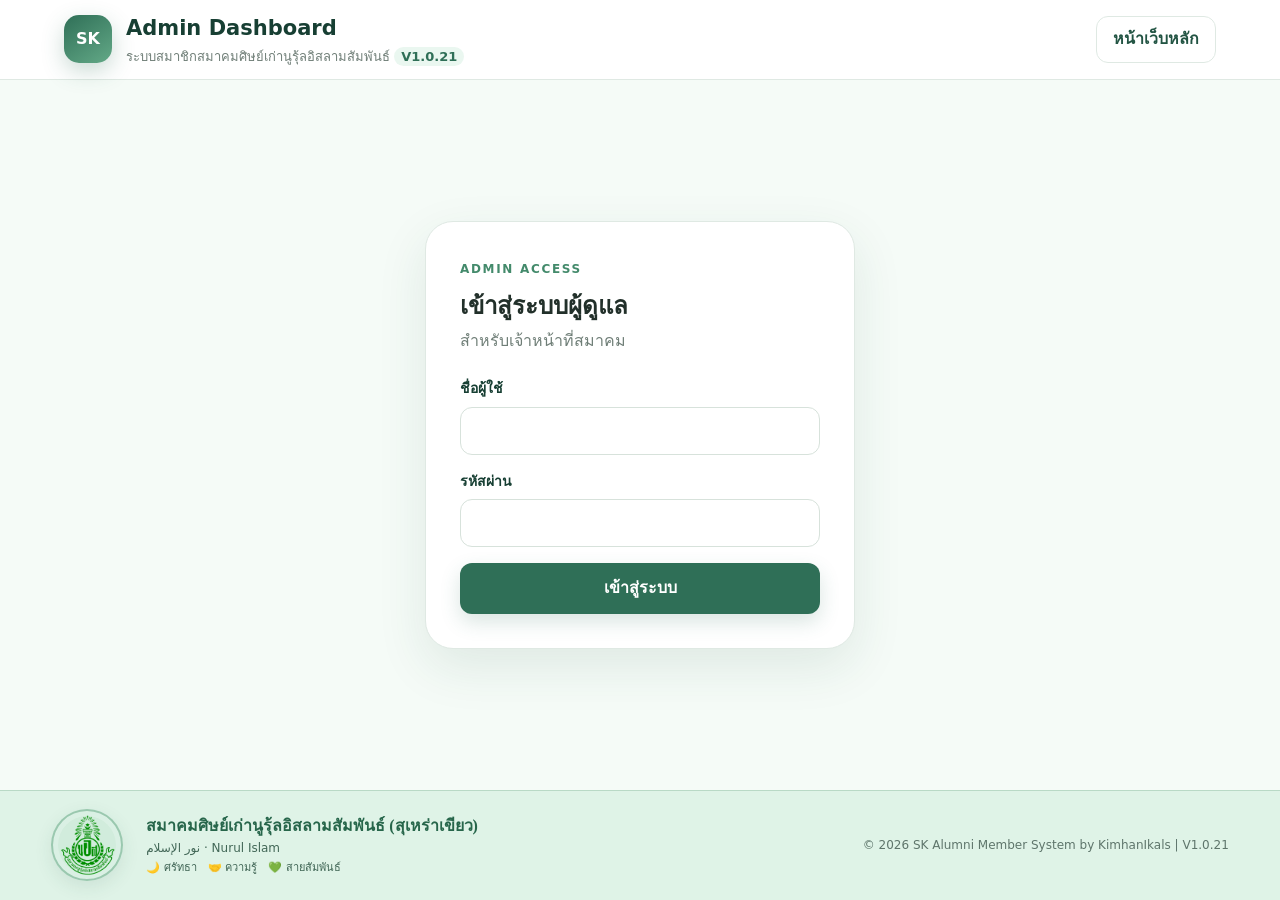
==== commit b76a7e1a: "Update admin.html" ====
--- a/admin.html
+++ b/admin.html
@@ -2,12 +2,12 @@
 <html lang="th">
 <head>
   <meta charset="utf-8"><meta name="viewport" content="width=device-width,initial-scale=1">
-  <title>Admin | SK Alumni Member System V1.0.20</title>
+  <title>Admin | SK Alumni Member System V1.0.21</title>
   <link rel="stylesheet" href="assets/css/style.css">
 </head>
 <body class="admin-page">
 <header class="topbar compact">
-  <div class="brand"><div class="brand-mark">SK</div><div><h1>Admin Dashboard</h1><p>ระบบสมาชิกสมาคมศิษย์เก่านูรุ้ลอิสลามสัมพันธ์ <span class="version">V1.0.20</span></p></div></div>
+  <div class="brand"><div class="brand-mark">SK</div><div><h1>Admin Dashboard</h1><p>ระบบสมาชิกสมาคมศิษย์เก่านูรุ้ลอิสลามสัมพันธ์ <span class="version">V1.0.21</span></p></div></div>
   <nav class="nav-actions"><a href="index.html" class="btn btn-ghost">หน้าเว็บหลัก</a><button id="logoutBtn" class="btn btn-soft hidden">ออกจากระบบ</button></nav>
 </header>
 
@@ -56,9 +56,9 @@
 <select id="pageSize"><option>5</option><option selected>10</option><option>20</option><option>50</option><option>100</option><option value="all">All</option></select>
         <select id="statusFilter">
           <option value="">ทุกสถานะ</option>
-          <option>รอตรวจสอบข้อมูล</option>
           <option>รอชำระค่าสมาชิก</option>
           <option>รอตรวจสอบการชำระ</option>
+          <option>รอตรวจสอบข้อมูล</option>
           <option>สมาชิกสมบูรณ์</option>
           <option>ไม่อนุมัติ</option>
         </select>
@@ -103,9 +103,11 @@
       <input id="mediaSearch" placeholder="ค้นหาชื่อไฟล์">
       <select id="mediaFolderFilter"><option value="">ทุกหมวด</option><option>MemberPhotos</option><option>PaymentSlips</option><option>DonationSlips</option><option>NewsImages</option><option>MemberDocuments</option><option>WebsiteMedia</option></select>
       <select id="mediaSort"><option value="newest">ใหม่ → เก่า</option><option value="oldest">เก่า → ใหม่</option></select>
+      <select id="mediaPageSize"><option>5</option><option>10</option><option selected>20</option><option value="all">All</option></select>
       <label class="btn btn-soft media-upload-btn">+ อัปโหลดภาพเว็บไซต์<input id="mediaUploadInput" type="file" accept="image/*" hidden></label>
     </div>
-    <div class="media-table-wrap"><table class="media-table"><thead><tr><th>ตัวอย่าง</th><th>ชื่อไฟล์</th><th>หมวด</th><th>ขนาด</th><th>อัปเดต</th><th>จัดการ</th></tr></thead><tbody id="mediaAdminList"></tbody></table></div><div id="mediaPager" class="table-pager"></div>
+    <div id="mediaPager" class="table-pager media-pager-top"></div>
+    <div class="media-table-wrap"><table class="media-table"><thead><tr><th>ตัวอย่าง</th><th>ชื่อไฟล์</th><th>หมวด</th><th>ขนาด</th><th>อัปเดต</th><th>จัดการ</th></tr></thead><tbody id="mediaAdminList"></tbody></table></div>
   </div>
 </div>
 <div id="legacyTopicsPanel" data-admin-panel="topics" class="hidden"><div class="panel admin-module"><div class="panel-head"><div><h3>จัดการหัวข้อรายการ</h3><p>ชำระค่าสมาชิกและการบริจาค</p></div></div><div class="topic-admin-grid">
@@ -161,7 +163,45 @@
     </div>
   </div>
 </div>
-<div data-admin-panel="benefits" class="hidden"><div class="panel admin-module"><div class="panel-head"><div><h3>🎁 สิทธิประโยชน์สมาชิก</h3><p>กำหนดสิทธิประโยชน์และบันทึกการใช้สิทธิ พร้อมลงรายจ่ายบัญชีอัตโนมัติเมื่อมีค่าใช้จ่าย</p></div></div><div class="benefit-admin-layout"><section class="benefit-box"><h4>เพิ่ม / แก้ไขสิทธิประโยชน์</h4><form id="benefitForm" class="benefit-form"><input name="benefitId" type="hidden"><label>ชื่อสิทธิประโยชน์<input name="title" required></label><label>รายละเอียด<textarea name="description" rows="3"></textarea></label><label>มูลค่าโดยประมาณ (บาท)<input name="defaultAmount" type="number" min="0" step="0.01"></label><label class="benefit-check-line">เปิดใช้งาน <input name="active" type="checkbox" checked></label><div class="benefit-form-actions"><button class="btn btn-primary">บันทึกสิทธิประโยชน์</button><button id="deleteBenefitBtn" class="btn btn-danger hidden" type="button">ลบ</button></div></form><div id="benefitList" class="benefit-list"></div></section><section class="benefit-box"><h4>บันทึกการใช้สิทธิสมาชิก</h4><form id="benefitUsageForm" class="benefit-form"><label>รหัสสมาชิก<input name="memberCode" required placeholder="69-SK0001"></label><label>สิทธิประโยชน์<select name="benefitId" id="benefitUsageSelect" required></select></label><label>วันที่ใช้สิทธิ<input name="usedAt" type="date" required></label><label>มูลค่า/ค่าใช้จ่ายจริง (บาท)<input name="amount" type="number" min="0" step="0.01" value="0"></label><label>หมายเหตุ<textarea name="note" rows="3"></textarea></label><label class="benefit-check-line">ลงเป็นรายจ่ายในบัญชีอัตโนมัติ <input name="postExpense" type="checkbox" checked></label><button class="btn btn-primary">บันทึกการใช้สิทธิ</button></form><div id="benefitUsageList" class="benefit-usage-list"></div></section></div></div></div><div data-admin-panel="reports" class="hidden">
+<div data-admin-panel="benefits" class="hidden">
+  <div class="panel admin-module">
+    <div class="panel-head"><div><h3>🎁 สิทธิประโยชน์สมาชิก</h3><p>จัดการสิทธิ บันทึกการใช้สิทธิ และตรวจสอบประวัติได้ในโมดูลเดียว</p></div></div>
+    <div class="benefit-submenu">
+      <button class="active" type="button" data-benefit-sub="catalog">🎁 เพิ่ม / แก้ไขสิทธิประโยชน์</button>
+      <button type="button" data-benefit-sub="usage">📝 บันทึกการใช้สิทธิสมาชิก</button>
+      <button type="button" data-benefit-sub="history">📋 ประวัติการใช้สิทธิ์</button>
+    </div>
+    <section data-benefit-panel="catalog" class="benefit-subpanel">
+      <div class="benefit-box"><h4>เพิ่ม / แก้ไขสิทธิประโยชน์</h4>
+        <form id="benefitForm" class="benefit-form"><input name="benefitId" type="hidden">
+          <label>ชื่อสิทธิประโยชน์<input name="title" required></label>
+          <label>รายละเอียด<textarea name="description" rows="3"></textarea></label>
+          <label>มูลค่าโดยประมาณ (บาท)<input name="defaultAmount" type="number" min="0" step="0.01"></label>
+          <label class="benefit-check-line">เปิดใช้งาน <input name="active" type="checkbox" checked></label>
+          <div class="benefit-form-actions"><button class="btn btn-primary">บันทึกสิทธิประโยชน์</button><button id="deleteBenefitBtn" class="btn btn-danger hidden" type="button">ลบ</button></div>
+        </form><div id="benefitList" class="benefit-list"></div>
+      </div>
+    </section>
+    <section data-benefit-panel="usage" class="benefit-subpanel hidden">
+      <div class="benefit-box"><h4>บันทึกการใช้สิทธิสมาชิก</h4>
+        <form id="benefitUsageForm" class="benefit-form">
+          <label>รหัสสมาชิก<input name="memberCode" required placeholder="69-SK0001"></label>
+          <label>สิทธิประโยชน์<select name="benefitId" id="benefitUsageSelect" required></select></label>
+          <label>วันที่ใช้สิทธิ<input name="usedAt" type="date" required></label>
+          <label>มูลค่า/ค่าใช้จ่ายจริง (บาท)<input name="amount" type="number" min="0" step="0.01" value="0"></label>
+          <label>หมายเหตุ<textarea name="note" rows="3"></textarea></label>
+          <label class="benefit-check-line">ลงเป็นรายจ่ายในบัญชีอัตโนมัติ <input name="postExpense" type="checkbox" checked></label>
+          <button class="btn btn-primary">บันทึกการใช้สิทธิ</button>
+        </form>
+      </div>
+    </section>
+    <section data-benefit-panel="history" class="benefit-subpanel hidden">
+      <div class="benefit-history-toolbar"><input id="benefitUsageSearch" placeholder="ค้นหารหัสสมาชิก / สิทธิ / ผู้บันทึก"><select id="benefitUsageSort"><option value="newest">ใหม่ → เก่า</option><option value="oldest">เก่า → ใหม่</option></select><select id="benefitUsagePageSize"><option>5</option><option selected>10</option><option>20</option><option>50</option><option value="all">All</option></select></div>
+      <div id="benefitUsagePager" class="table-pager"></div>
+      <div class="table-wrap"><table class="benefit-history-table"><thead><tr><th>วันที่</th><th>สมาชิก</th><th>สิทธิประโยชน์</th><th>มูลค่า</th><th>ผู้บันทึก</th><th>จัดการ</th></tr></thead><tbody id="benefitUsageList"></tbody></table></div>
+    </section>
+  </div>
+</div><div data-admin-panel="reports" class="hidden">
   <div class="panel admin-module">
     <div class="panel-head"><div><h3>📊 รายงานสรุปบัญชี</h3><p>สรุปตามช่วงวันที่ แยกรายรับ รายจ่าย และคงเหลือ</p></div></div>
     <div class="report-filter"><select id="reportPreset"><option value="month">เดือนนี้</option><option value="today">วันนี้</option><option value="year">ปีนี้</option><option value="all">ทั้งหมด</option><option value="custom">กำหนดเอง</option></select><input id="reportFrom" type="date"><input id="reportTo" type="date"><button id="reportRunBtn" class="btn btn-primary" type="button">ประมวลผล</button><button id="reportCsvBtn" class="btn btn-soft" type="button">⬇ CSV</button></div>
@@ -232,7 +272,7 @@
         <span>نور الإسلام · Nurul Islam</span>
         <small>🌙 ศรัทธา　🤝 ความรู้　💚 สายสัมพันธ์</small>
       </div>
-      <div class="footer-copyright">© 2026 SK Alumni Member System by KimhanIkals | V1.0.20</div>
+      <div class="footer-copyright">© 2026 SK Alumni Member System by KimhanIkals | V1.0.21</div>
     </footer><div id="toast" class="toast"></div>
 <div id="loading" class="loading hidden"><div class="spinner"></div><span>กำลังดำเนินการ...</span></div>
 <script src="assets/js/app.js"></script>
--- a/assets/css/style.css
+++ b/assets/css/style.css
@@ -52,13 +52,13 @@
 .stats-grid .stat-card:nth-child(4){background:linear-gradient(135deg,#fff0f3,#fff);border-color:#f0ccd4}.stats-grid .stat-card:nth-child(4) strong{color:#c95b73}
 @media(max-width:720px){.detail-grid{grid-template-columns:1fr}}
 
-/* V1.0.19 */
+/* V1.0.20 */
 .v105-page{min-height:100vh;background:#f7fcf9;font-family:"Noto Sans Thai",sans-serif}.v105-header{min-height:92px;padding:8px 3%;display:grid;grid-template-columns:310px 1fr 180px;align-items:center;background:#fff;box-shadow:0 4px 18px rgba(30,73,55,.12);position:sticky;top:0;z-index:70}.v105-brand{display:flex;align-items:center;gap:13px;color:#14613f}.v105-brand img{width:72px;height:72px;object-fit:contain}.v105-brand b{font:700 17px/1.25 "Mali",sans-serif}.v105-brand span{font-size:14px}.v105-header nav{display:flex;justify-content:center;gap:24px}.v105-header nav a{display:flex;flex-direction:column;align-items:center;gap:3px;color:#5d6460;font-weight:700;position:relative}.v105-header nav span{font-size:25px}.v105-header nav small{font-size:11px}.v105-header nav a.active{color:#078c55}.v105-header nav a.active:after{content:"";width:45px;height:3px;background:#08a65c;border-radius:4px;position:absolute;bottom:-7px}.v105-header .linebtn{justify-self:end}.standalone-main{padding:38px clamp(18px,7vw,110px);min-height:calc(100vh - 200px);background:linear-gradient(120deg,#f5fff8,#f8fcff)}.standalone-card{max-width:1180px;margin:auto;background:#fff;border:1px solid #dfebe4;border-radius:28px;padding:35px;box-shadow:0 15px 45px rgba(34,80,61,.08)}.page-intro{margin-bottom:25px}.page-intro>span{font:700 12px "Mali";letter-spacing:.13em;color:#328667}.page-intro h1{font:700 36px "Mali";color:#174b38;margin:5px 0}.page-intro p{color:#76827c}.standalone-card .form-shell{max-width:none;box-shadow:none;border:0;padding:0}.standalone-card .form-shell>.section-head{display:none}.status-card-page .status-shell{max-width:none}.btn:disabled,.btn.is-disabled{opacity:.42!important;cursor:not-allowed!important;transform:none!important;box-shadow:none!important;filter:grayscale(.2)}
 .v105-footer{padding:18px 4%;min-height:110px;background:linear-gradient(135deg,#dcefe3,#cce8d7 55%,#dff3e7);display:grid;grid-template-columns:80px 1fr auto;align-items:center;gap:15px;color:#426757;border-top:1px solid #b9d9c6}.footer-logo-wrap{width:72px;height:72px;border-radius:50%;display:grid;place-items:center;background:rgba(202,232,214,.65);border:2px solid rgba(38,126,83,.32);box-shadow:inset 0 0 0 5px rgba(255,255,255,.22),0 6px 18px rgba(35,91,66,.10);overflow:hidden}.footer-logo-wrap img{width:61px;height:61px;object-fit:contain;mix-blend-mode:multiply;filter:saturate(1.08) contrast(1.03)}.footer-copy b,.footer-copy span,.footer-copy small{display:block}.footer-copy b{font-family:"Mali";color:#27664b}.footer-copy span{font-size:12px}.footer-copy small{font-size:11px;margin-top:2px}.footer-copyright{font-size:12px;color:#5e756b}
 .row-actions{display:flex!important;align-items:center!important;gap:6px!important;flex-wrap:nowrap!important;white-space:nowrap}.row-actions select{min-width:155px!important;width:155px!important}.row-actions .btn{flex:0 0 auto!important;padding:8px 9px!important}.table-wrap table{min-width:1080px}.admin-tabs{display:flex;gap:8px;flex-wrap:wrap;margin-bottom:18px}.admin-tab{border:1px solid #dce9e1;background:#fff;color:#4d685b;padding:10px 15px;border-radius:14px;font-weight:700;cursor:pointer}.admin-tab.active{background:#257b5a;color:#fff;border-color:#257b5a}.admin-card-list{display:grid;gap:10px}.admin-list-item{display:flex;justify-content:space-between;gap:15px;align-items:center;padding:14px;border:1px solid #e2ece6;border-radius:15px;background:#fbfefc}.admin-list-item>div:first-child{display:grid;gap:4px}.inline-actions{display:flex;gap:7px}.media-grid{display:grid;grid-template-columns:repeat(4,1fr);gap:12px}.media-card{border:1px solid #e2ebe6;border-radius:16px;padding:10px;background:#fff;display:grid;gap:5px;overflow:hidden}.media-card img,.media-file-icon{width:100%;height:125px;object-fit:cover;border-radius:10px;background:#eff7f2}.media-file-icon{display:grid;place-items:center;font-size:40px}.media-card b{font-size:12px;overflow:hidden;text-overflow:ellipsis;white-space:nowrap}.media-card small{font-size:10px;color:#79847f}.settings-grid{display:grid;grid-template-columns:1fr 1fr;gap:15px}.settings-grid label{font-weight:700;color:#315a48}.settings-actions{grid-column:1/-1;text-align:right}.news-form{display:grid;gap:14px;margin-top:18px}
 @media(max-width:1050px){.v105-header{grid-template-columns:260px 1fr}.v105-header .linebtn{display:none}.v105-header nav{gap:11px}.media-grid{grid-template-columns:repeat(3,1fr)}}@media(max-width:760px){.v105-header{grid-template-columns:1fr;position:relative}.v105-brand{justify-content:center}.v105-header nav{justify-content:flex-start;overflow:auto;padding:8px}.standalone-main{padding:20px 12px}.standalone-card{padding:22px 16px}.v105-footer{grid-template-columns:65px 1fr}.footer-copyright{grid-column:1/-1;text-align:center}.row-actions{flex-wrap:wrap!important}.media-grid{grid-template-columns:1fr 1fr}.settings-grid{grid-template-columns:1fr}.settings-actions{grid-column:auto}}
 
-/* V1.0.19 */
+/* V1.0.20 */
 .btn-edit{background:#fff3d9!important;color:#9a6811!important}.detail-profile-v106{align-items:flex-start}.detail-identity{flex:1}.detail-status-line{display:flex;align-items:center;justify-content:space-between;gap:20px}.detail-name-code{text-align:right}.detail-name-code h3{font-size:28px;margin:0;color:#183d31}.detail-name-code h3 span{font-size:.72em;font-weight:600}.detail-name-code strong{font-size:23px;color:#257b5a;display:block;margin-top:6px}.member-edit-form{margin-top:18px}.member-edit-form input{width:100%}
 #newsList{max-height:390px;overflow-y:auto;padding-right:6px;display:grid;gap:8px}#newsList .info-card{padding:14px 16px;border-radius:16px;box-shadow:none}#newsList .info-card h4{font-size:16px;margin:8px 0 4px}#newsList .info-card p{font-size:13px;line-height:1.45;margin:0;display:-webkit-box;-webkit-line-clamp:2;-webkit-box-orient:vertical;overflow:hidden}
 @media(max-width:760px){.detail-status-line{align-items:flex-start;flex-direction:column}.detail-name-code{text-align:left}.detail-name-code h3{font-size:22px}}
@@ -70,7 +70,7 @@
 .payment-page-grid{display:grid;grid-template-columns:minmax(280px,420px) 1fr;gap:28px;align-items:center}.payment-qr-card,.payment-info-card{background:#fff;border:1px solid #dfe9e3;border-radius:20px;padding:22px}.payment-qr-card img{width:100%;border-radius:14px}.payment-info-card h2{color:#176c4a}
 @media(max-width:760px){.v107-detail-profile{grid-template-columns:90px 1fr}.detail-member-code{grid-column:1/-1}.register-step-grid{grid-template-columns:1fr 1fr}.payment-page-grid{grid-template-columns:1fr}.member-pager{flex-direction:column;align-items:flex-start}}
 
-/* ===== V1.0.19 Cute Homepage & News ===== */
+/* ===== V1.0.20 Cute Homepage & News ===== */
 .v102-features,.feature-grid{gap:14px!important}
 .f,.feature-card{border-radius:22px!important;box-shadow:0 8px 22px rgba(48,79,65,.09)!important;transition:.18s ease!important}
 .f:hover,.feature-card:hover{transform:translateY(-4px) scale(1.01)!important}
@@ -88,7 +88,7 @@
 @media(max-width:760px){.home-news-panel{height:350px!important}.home-news-list{height:285px!important}.cute-visual{font-size:41px}}
 
 /* =================================================
-   V1.0.19 Cute Visual Polish
+   V1.0.20 Cute Visual Polish
    ================================================= */
 .v102-mid{
   align-items:start !important;
@@ -215,7 +215,7 @@
 }
 
 /* =================================================
-   V1.0.19 Cute Assets + Donation Form
+   V1.0.20 Cute Assets + Donation Form
    ================================================= */
 
 /* Main menu art lives in assets/img root to make GitHub upload simpler */
@@ -345,7 +345,7 @@
   .donation-qr-side{position:static}
 }
 
-/* ===== V1.0.19 Embedded Cute + Smart Donation ===== */
+/* ===== V1.0.20 Embedded Cute + Smart Donation ===== */
 .donor-type-toggle{display:flex;gap:10px;margin:0 0 16px}.donor-type-option{flex:1;border:1px solid #dce9e2;border-radius:15px;background:#fff;padding:11px 13px;cursor:pointer;font-weight:700;color:#5c7167}.donor-type-option input{display:none}.donor-type-option.active{background:#eaf8f0;border-color:#9fd3b8;color:#176d4b;box-shadow:0 5px 15px rgba(35,115,79,.08)}
 .member-lookup-box{display:grid;grid-template-columns:minmax(180px,280px) 1fr;gap:12px;align-items:end;padding:13px 15px;margin-bottom:16px;border-radius:16px;background:#f5faf7;border:1px solid #dfeae4}.member-lookup-status{padding:12px;border-radius:12px;color:#738079;font-size:12px}.member-lookup-status.loading{background:#fff7e6;color:#8a691e}.member-lookup-status.success{background:#e9f8ef;color:#19714f;font-weight:700}.member-lookup-status.error{background:#fff0f0;color:#ad4c4c}
 .donation-form input[readonly]{background:#f3f7f5;color:#466158}
@@ -359,7 +359,7 @@
 .topic-admin-grid{display:grid;grid-template-columns:1fr 1fr;gap:18px}.topic-admin-grid>section{border:1px solid #e0e9e4;border-radius:18px;padding:16px;background:#fbfefc}.topic-inline-form{display:grid;grid-template-columns:1fr 130px auto;gap:8px}.topic-admin-grid>section:nth-child(2) .topic-inline-form{grid-template-columns:1fr auto}.topic-row{display:flex;justify-content:space-between;align-items:center;border-top:1px solid #e8efeb;padding:9px 3px}.topic-row b,.topic-row small{display:block}
 @media(max-width:900px){.v102-hero{grid-template-columns:1fr!important}.v102-hero .mosque-photo{position:absolute;inset:0;opacity:.25}.topic-admin-grid{grid-template-columns:1fr}}
 
-/* V1.0.19 Reference-Match Homepage */
+/* V1.0.20 Reference-Match Homepage */
 .ref-home{background:#f8fdf9}.ref-home-main{background:linear-gradient(#f9fffb,#f4fbf7)}.ref-home .v105-header{position:relative;top:auto;box-shadow:0 3px 16px rgba(33,72,55,.10);z-index:10}
 .ref-hero{position:relative;min-height:250px;overflow:hidden;display:flex;align-items:center;border-bottom:1px solid #dce9e1;background:#f5fff8}.ref-hero-bg{position:absolute;inset:0;width:100%;height:100%;object-fit:cover;object-position:center}.ref-hero-overlay{position:absolute;inset:0;background:linear-gradient(90deg,rgba(249,255,251,.98) 0%,rgba(249,255,251,.96) 38%,rgba(249,255,251,.48) 63%,rgba(249,255,251,.06) 100%)}.ref-hero-content{position:relative;z-index:2;margin-left:clamp(160px,18vw,330px);width:min(760px,55vw);text-align:center}.ref-title-chip{display:inline-block;padding:7px 28px;background:#168c61;color:#fff;border-radius:8px;font:700 20px "Mali","Noto Sans Thai",sans-serif;box-shadow:0 4px 10px rgba(30,113,78,.12)}.ref-hero-content h1{margin:9px 0 3px;font:700 clamp(37px,4vw,62px)/1.08 "Mali","Noto Sans Thai",sans-serif;color:#0b7951;letter-spacing:-.02em}.ref-hero-content h1 span{font-size:.75em}.ref-subtitle{font:600 17px "Mali","Noto Sans Thai",sans-serif;color:#198158}.ref-subtitle b{margin-left:10px}.ref-hero-content p{font:700 16px "Mali","Noto Sans Thai",sans-serif;color:#244439;margin:14px 0 0}
 .ref-feature-shell{width:calc(100% - 58px);margin:-2px auto 0;padding:14px 16px;background:#fff;border-radius:24px;box-shadow:0 10px 28px rgba(41,83,65,.11);border:1px solid #e0ebe5;position:relative;z-index:4}.ref-feature-grid{display:grid;grid-template-columns:repeat(6,1fr);gap:14px}.ref-feature-card{overflow:hidden;border-radius:18px;background:#fff;border:1px solid #e3ebe7;box-shadow:0 6px 15px rgba(40,73,59,.06);transition:.18s ease}.ref-feature-card:hover{transform:translateY(-3px)}.ref-feature-card img{width:100%;height:115px;display:block;object-fit:cover}.ref-feature-text{text-align:center;padding:7px 10px 10px}.ref-feature-text h3{margin:0;color:#173d31;font:700 16px "Mali","Noto Sans Thai",sans-serif}.ref-feature-text p{margin:2px 0 7px;color:#7b8781;font-size:11px}.ref-feature-text span{display:block;padding:7px 10px;color:#fff;border-radius:999px;font-size:12px;font-weight:800}.ref-feature-card.green span{background:#08a85d}.ref-feature-card.blue span{background:#188fea}.ref-feature-card.pink span{background:#ff3d70}.ref-feature-card.purple span{background:#9339e9}.ref-feature-card.orange span{background:#ff8507}.ref-feature-card.teal span{background:#13a69e}
@@ -368,7 +368,7 @@
 .finance-summary-cards{display:grid;grid-template-columns:1fr 1fr;gap:12px;margin:0 0 14px}.finance-summary-cards>div{padding:14px 18px;border-radius:16px;border:1px solid #dfe9e4;background:linear-gradient(135deg,#f7fcf9,#fff)}.finance-summary-cards small,.finance-summary-cards b,.finance-summary-cards span{display:block}.finance-summary-cards b{font-size:24px;color:#197553;margin:3px 0}.finance-summary-cards span{font-size:12px;color:#75827b}@media(max-width:700px){.finance-summary-cards{grid-template-columns:1fr}}
 
 /* =========================================================
-   V1.0.19 Asset Recovery + Reference Match
+   V1.0.20 Asset Recovery + Reference Match
    ========================================================= */
 .v114-home{background:#f7fdf9}
 .v114-home .v105-header{box-shadow:0 4px 18px rgba(40,75,61,.10);position:relative;z-index:20}
@@ -412,7 +412,7 @@
 
 .news-center-frame{width:calc(100% - 58px);margin:18px auto 24px;background:#fff;border:1px solid #dfe9e4;border-radius:20px;padding:18px;box-shadow:0 8px 22px rgba(30,75,55,.07)}.news-center-head{display:flex;justify-content:space-between;gap:16px;align-items:start;border-bottom:1px solid #e5ede9;padding-bottom:13px;margin-bottom:14px}.news-center-head h2{margin:4px 0;color:#164b38}.news-center-head p{margin:0;color:#78847e}.news-center-layout{display:grid;grid-template-columns:380px 1fr;gap:18px;min-height:460px}.news-center-list{border-right:1px solid #e4ece8;padding-right:12px;max-height:580px;overflow:auto}.news-center-row{width:100%;display:grid;grid-template-columns:68px 1fr;gap:10px;text-align:left;border:0;border-bottom:1px solid #edf2ef;background:#fff;padding:10px;cursor:pointer}.news-center-row:hover{background:#f7fbf8}.news-center-thumb{width:64px;height:58px;border-radius:12px;display:grid;place-items:center;font-size:25px;overflow:hidden}.news-center-thumb img{width:100%;height:100%;object-fit:cover}.news-center-row b,.news-center-row small{display:block}.news-center-row small{font-size:11px;color:#7b8781}.news-center-detail{padding:5px 10px}.news-detail-image{width:100%;max-height:390px;object-fit:cover;border-radius:16px;margin-bottom:15px}.news-detail-meta{display:flex;gap:8px;align-items:center}.news-detail-meta span{padding:4px 9px;border-radius:999px;font-size:11px}.news-center-detail h2{font:700 28px "Mali","Noto Sans Thai",sans-serif;color:#193f33}.news-detail-content{font-size:15px;line-height:1.8;color:#31443c}.news-center-placeholder{display:grid;place-items:center;height:100%;color:#87918c}.webmanage-menu{display:flex;gap:8px;flex-wrap:wrap;margin:6px 0 16px}.webmanage-menu button{border:1px solid #dbe7e0;background:#fff;border-radius:12px;padding:10px 14px;font-weight:700;color:#476357;cursor:pointer}.webmanage-menu button.active{background:#e9f7ef;border-color:#a9d4bc;color:#166f4d}.webmanage-subpanel{border-top:1px solid #e5ece8;padding-top:16px}.settings-form{display:grid;grid-template-columns:1fr 1fr;gap:12px}.settings-form label{display:grid;gap:6px}.settings-form textarea{width:100%;border:1px solid #d5e1da;border-radius:12px;padding:10px;font:inherit}.settings-form button{grid-column:1/-1;justify-self:start}.accounting-form{display:grid;grid-template-columns:130px 145px 1fr 1fr 145px 1fr 1fr auto;gap:8px;margin:12px 0}.accounting-toolbar{display:flex;gap:8px;margin:12px 0}.accounting-toolbar input{flex:1}.accounting-list{display:grid;gap:7px}.account-row{display:grid;grid-template-columns:120px 1.3fr 160px 1.4fr auto;gap:10px;align-items:center;padding:10px 12px;border:1px solid #e2eae6;border-radius:13px;background:#fff}.account-row.income{border-left:5px solid #26a96c}.account-row.expense{border-left:5px solid #ee6d77}.account-row b,.account-row small{display:block}.account-row small{font-size:10px;color:#76827c}.report-filter{display:flex;gap:8px;margin:12px 0}.report-summary-cards{display:grid;grid-template-columns:repeat(3,1fr);gap:12px;margin:14px 0}.report-summary-cards>div{padding:16px;border-radius:16px;border:1px solid #dfe8e3;background:#f9fcfa}.report-summary-cards>div:nth-child(1){background:#edf9f2}.report-summary-cards>div:nth-child(2){background:#fff0f2}.report-summary-cards>div:nth-child(3){background:#eef5ff}.report-summary-cards small,.report-summary-cards b,.report-summary-cards span{display:block}.report-summary-cards b{font-size:28px;color:#1d6f52}.report-row{display:flex;justify-content:space-between;padding:9px 4px;border-bottom:1px solid #e7eeea}@media(max-width:1000px){.news-center-layout{grid-template-columns:1fr}.news-center-list{border-right:0;border-bottom:1px solid #e4ece8;max-height:320px}.accounting-form{grid-template-columns:1fr 1fr}.account-row{grid-template-columns:1fr 1fr}.settings-form{grid-template-columns:1fr}}@media(max-width:650px){.news-center-frame{width:calc(100% - 24px)}.report-summary-cards{grid-template-columns:1fr}.accounting-form,.account-row{grid-template-columns:1fr}}\n
 /* =========================================================
-   V1.0.19 News UX + Tables + Ledger + Media Library
+   V1.0.20 News UX + Tables + Ledger + Media Library
    ========================================================= */
 .v114-dashboard{grid-template-columns:.92fr 1.55fr!important}
 .v114-news{padding:0 13px 10px}.v114-news-list{height:215px}
@@ -442,10 +442,10 @@
   .news-popup-thumb-btn{grid-template-columns:1fr}.news-popup-thumb-btn img{width:100%;height:180px}
 }
 
-/* V1.0.19 */
+/* V1.0.20 */
 .v114-dashboard{grid-template-columns:1.05fr .78fr 1.05fr!important}.v105-footer,.v114-home .v105-footer{background:#dff3e7!important;background-image:none!important}.report-row.income{background:#edf9f2!important;color:#16784f}.report-row.expense{background:#fff0f2!important;color:#b84652}.benefit-admin-layout{display:grid;grid-template-columns:1fr 1fr;gap:16px}.benefit-box{border:1px solid #e1e9e5;border-radius:16px;padding:14px;background:#fbfefc}.benefit-form{display:grid;gap:10px}.benefit-form label{display:grid;gap:5px}.benefit-form textarea{border:1px solid #d5e1da;border-radius:12px;padding:10px;font:inherit}.benefit-row{display:flex;justify-content:space-between;gap:10px;padding:10px 2px;border-bottom:1px solid #e8efeb}.benefit-row b,.benefit-row small{display:block}.portal-card{max-width:1180px}.portal-login-box{padding:18px;border:1px solid #dce8e1;border-radius:16px;background:#f7fcf9}.portal-login-grid{display:grid;grid-template-columns:1fr 1fr auto;gap:10px;align-items:end}.portal-profile-head{display:grid;grid-template-columns:110px 1fr auto;gap:16px;align-items:center;margin:18px 0}.portal-photo{width:110px;height:130px;object-fit:cover;border-radius:16px;background:#eef5f0}.portal-tabs{display:flex;gap:8px;flex-wrap:wrap;border-bottom:1px solid #e0e9e4;margin-bottom:15px}.portal-tabs button{border:0;background:transparent;padding:10px 13px;font-weight:700;cursor:pointer}.portal-tabs button.active{color:#167653;border-bottom:3px solid #1a9c68}.portal-profile-form{display:grid;grid-template-columns:1fr 1fr;gap:12px}.portal-profile-form label{display:grid;gap:5px}.portal-profile-form .wide{grid-column:1/-1}.portal-history-table{overflow:auto}.portal-history-table table{width:100%;border-collapse:collapse}.portal-history-table th,.portal-history-table td{padding:11px;border-bottom:1px solid #e6ede9;text-align:left}.portal-history-table th{background:#f2f8f4}@media(max-width:900px){.benefit-admin-layout,.portal-login-grid,.portal-profile-form{grid-template-columns:1fr}.v114-dashboard{grid-template-columns:1fr!important}}
 /* =========================================================
-   V1.0.19 Portal Fix + Admin Member 360 + Multi-image News
+   V1.0.20 Portal Fix + Admin Member 360 + Multi-image News
    ========================================================= */
 .admin-member-tabs{display:flex;gap:8px;flex-wrap:wrap;margin:16px 0 12px;border-bottom:1px solid #e2ebe6}
 .admin-member-tabs button{border:0;background:transparent;padding:10px 12px;font-weight:800;color:#65766e;cursor:pointer}
@@ -458,7 +458,7 @@
 @media(max-width:650px){.digital-card-body{grid-template-columns:90px 1fr}.digital-card-body>img,.digital-card-photo{width:85px;height:110px}.admin-member-tabs{overflow:auto;flex-wrap:nowrap}}
 
 /* =========================================================
-   V1.0.19 Gallery Navigation + Active Tabs + Hero Cleanup
+   V1.0.20 Gallery Navigation + Active Tabs + Hero Cleanup
    ========================================================= */
 
 /* Remove stray edge/decorative lines from hero/banner */
@@ -542,3 +542,12 @@
 @media(max-width:500px){
   .portal-summary-grid{grid-template-columns:1fr}
 }
+
+/* V1.0.20 */
+.status-badge.pending{background:#fff2cf!important;color:#936800!important;border:1px solid #f3d47f}.status-badge.payment-due{background:#fff0dc!important;color:#a86412!important;border:1px solid #f1c688}.status-badge.payment-pending{background:#e9f3ff!important;color:#226eae!important;border:1px solid #bfdcff}.status-badge.active{background:#dcf5e7!important;color:#0d794d!important;border:1px solid #b5e5c9}.status-badge.rejected{background:#ffe5e8!important;color:#b93949!important;border:1px solid #f1bcc4}.status-card-active{border:2px solid #7fd0a2!important;background:#f2fcf6!important}.status-card-payment-pending{border:2px solid #a9cff3!important;background:#f3f8ff!important}.status-card-payment-due,.status-card-pending{border:2px solid #f2d18a!important;background:#fffaf0!important}.status-card-rejected{border:2px solid #efb5be!important;background:#fff6f7!important}.status-result-top{display:flex;align-items:center;justify-content:space-between;gap:12px}.status-result-top strong{font-size:22px;color:#117951}.status-success-note{margin-top:12px;padding:10px;border-radius:10px;background:#ddf5e7;color:#08734a;font-weight:700}
+#prefixOtherWrap.hidden{display:none!important}.registration-payment-card{width:min(720px,94vw)!important}.registration-payment-body{display:grid;gap:14px}.registration-temp-code{text-align:center;padding:13px;border-radius:14px;background:#eef9f3}.registration-temp-code small,.registration-temp-code span{display:block}.registration-temp-code strong{display:block;font-size:30px;color:#087b52}.registration-qr-box{display:grid;grid-template-columns:230px 1fr;align-items:center;gap:20px;border:1px solid #dbe9e1;border-radius:16px;padding:14px}.registration-qr-box img{width:230px;max-width:100%;aspect-ratio:1;object-fit:contain}.registration-qr-box strong{display:block;font-size:24px;color:#087a52;margin:5px 0}.qr-lock-note{display:block;font-size:11px;color:#168257}.qr-lock-note.muted{color:#8b7a52}.registration-message{background:#fff9e8;border:1px solid #f2dfad;padding:12px;border-radius:12px}
+.payment-journey-banner{display:flex;justify-content:space-between;gap:12px;align-items:center;padding:12px 14px;margin-bottom:14px;border-radius:13px;background:#eaf8f0;border:1px solid #cce9d8;color:#176d4d}.payment-journey-banner span{font-size:12px}.payment-qr-amount{text-align:center;margin:7px 0 12px}.payment-qr-amount strong{display:block;font-size:23px;color:#0a7951}.payment-qr-amount small{display:block;color:#368466}.payment-step4-card{width:min(760px,94vw)!important}.payment-step4-success{display:flex;align-items:center;gap:12px;padding:12px;background:#e8f8ef;border-radius:13px}.payment-step4-success>span{width:40px;height:40px;display:grid;place-items:center;border-radius:50%;background:#16a164;color:#fff;font-size:24px}.payment-step4-success b,.payment-step4-success small{display:block}.payment-doc-grid{display:grid;grid-template-columns:1fr 1fr;gap:12px;margin:16px 0}.payment-doc-card{border:1px solid #d9e7df;background:#fbfefc;border-radius:14px;padding:18px;text-align:left;cursor:pointer}.payment-doc-card:hover{background:#eef9f3}.payment-doc-card span{font-size:28px}.payment-doc-card b,.payment-doc-card small{display:block;margin-top:5px}
+.media-table-wrap{overflow:auto;border:1px solid #e0e9e4;border-radius:14px;background:#fff}.media-table{width:100%;border-collapse:collapse;min-width:850px}.media-table th,.media-table td{padding:10px 12px;border-bottom:1px solid #e8efeb;text-align:left;vertical-align:middle}.media-table th{background:#f1f8f4;position:sticky;top:0;z-index:1}.media-table-thumb{width:70px;height:52px;border:0;border-radius:9px;overflow:hidden;padding:0;background:#f1f4f2;cursor:pointer}.media-table-thumb img{width:100%;height:100%;object-fit:cover}.media-name{display:block;max-width:300px;white-space:nowrap;overflow:hidden;text-overflow:ellipsis}.media-folder-badge{display:inline-block;background:#eef6f1;color:#276c50;border-radius:999px;padding:4px 8px;font-size:11px}.media-row-actions{display:flex;gap:6px}.benefit-check-line{display:flex!important;align-items:center;justify-content:space-between;gap:14px;padding:10px 12px;border:1px solid #dfe9e4;border-radius:11px;background:#f8fcfa;font-weight:700}.benefit-check-line input{width:20px;height:20px;margin:0}.benefit-form-actions,.benefit-row-actions{display:flex;gap:8px;align-items:center}.benefit-row-actions{flex-shrink:0}
+@media(max-width:1100px){.v105-header{grid-template-columns:auto 1fr auto!important;padding:10px 16px!important}.v105-header nav{gap:7px!important}.v105-header nav a{min-width:55px!important;padding:5px 4px!important}.v105-header nav small{font-size:10px!important}.v105-brand b{font-size:14px!important}}
+@media(max-width:820px){.v105-header{display:flex!important;flex-wrap:wrap!important;gap:8px!important}.v105-brand{order:1}.linebtn{order:2;margin-left:auto!important}.v105-header nav{order:3;width:100%;display:flex!important;overflow-x:auto!important;justify-content:flex-start!important;padding:6px 0!important;scrollbar-width:thin}.v105-header nav a{flex:0 0 82px!important}.standalone-main{padding:16px 10px!important}.standalone-card{padding:18px!important;border-radius:18px!important}.form-grid{grid-template-columns:1fr!important}.form-grid .span-2,.form-grid .span-3{grid-column:auto!important}.cute-register-step-grid{grid-template-columns:1fr 1fr!important}.donation-layout{grid-template-columns:1fr!important}.donation-qr-side{order:-1!important}.registration-qr-box{grid-template-columns:1fr;text-align:center}.registration-qr-box img{margin:auto}.payment-doc-grid{grid-template-columns:1fr}.admin-toolbar,.media-manager-toolbar{grid-template-columns:1fr!important}.benefit-admin-layout{grid-template-columns:1fr!important}}
+@media(max-width:520px){.v105-brand b{display:none!important}.v105-brand img{width:58px!important;height:58px!important}.linebtn{font-size:11px!important;padding:9px 10px!important}.cute-register-step-grid{grid-template-columns:1fr!important}.steps{grid-template-columns:1fr!important;gap:6px!important}.step{justify-content:flex-start!important}.page-intro h1{font-size:30px!important}.member-detail-card{width:96vw!important;max-height:94vh!important}.registration-payment-actions{flex-direction:column-reverse!important}.registration-payment-actions .btn{width:100%}}
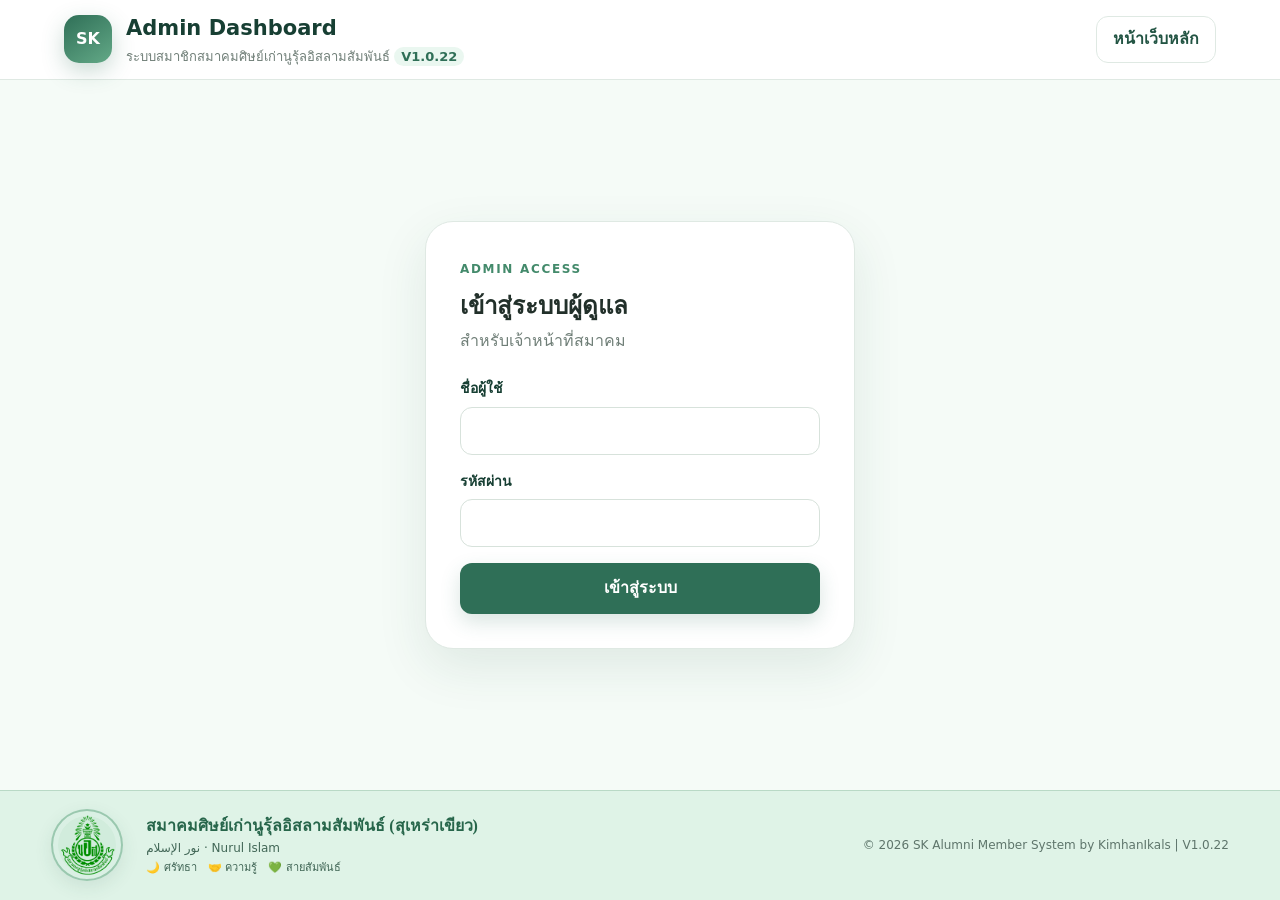
==== commit c5108383: "Update admin.html" ====
--- a/admin.html
+++ b/admin.html
@@ -2,12 +2,12 @@
 <html lang="th">
 <head>
   <meta charset="utf-8"><meta name="viewport" content="width=device-width,initial-scale=1">
-  <title>Admin | SK Alumni Member System V1.0.21</title>
+  <title>Admin | SK Alumni Member System V1.0.22</title>
   <link rel="stylesheet" href="assets/css/style.css">
 </head>
 <body class="admin-page">
 <header class="topbar compact">
-  <div class="brand"><div class="brand-mark">SK</div><div><h1>Admin Dashboard</h1><p>ระบบสมาชิกสมาคมศิษย์เก่านูรุ้ลอิสลามสัมพันธ์ <span class="version">V1.0.21</span></p></div></div>
+  <div class="brand"><div class="brand-mark">SK</div><div><h1>Admin Dashboard</h1><p>ระบบสมาชิกสมาคมศิษย์เก่านูรุ้ลอิสลามสัมพันธ์ <span class="version">V1.0.22</span></p></div></div>
   <nav class="nav-actions"><a href="index.html" class="btn btn-ghost">หน้าเว็บหลัก</a><button id="logoutBtn" class="btn btn-soft hidden">ออกจากระบบ</button></nav>
 </header>
 
@@ -272,7 +272,7 @@
         <span>نور الإسلام · Nurul Islam</span>
         <small>🌙 ศรัทธา　🤝 ความรู้　💚 สายสัมพันธ์</small>
       </div>
-      <div class="footer-copyright">© 2026 SK Alumni Member System by KimhanIkals | V1.0.21</div>
+      <div class="footer-copyright">© 2026 SK Alumni Member System by KimhanIkals | V1.0.22</div>
     </footer><div id="toast" class="toast"></div>
 <div id="loading" class="loading hidden"><div class="spinner"></div><span>กำลังดำเนินการ...</span></div>
 <script src="assets/js/app.js"></script>
--- a/assets/css/style.css
+++ b/assets/css/style.css
@@ -52,13 +52,13 @@
 .stats-grid .stat-card:nth-child(4){background:linear-gradient(135deg,#fff0f3,#fff);border-color:#f0ccd4}.stats-grid .stat-card:nth-child(4) strong{color:#c95b73}
 @media(max-width:720px){.detail-grid{grid-template-columns:1fr}}
 
-/* V1.0.20 */
+/* V1.0.21 */
 .v105-page{min-height:100vh;background:#f7fcf9;font-family:"Noto Sans Thai",sans-serif}.v105-header{min-height:92px;padding:8px 3%;display:grid;grid-template-columns:310px 1fr 180px;align-items:center;background:#fff;box-shadow:0 4px 18px rgba(30,73,55,.12);position:sticky;top:0;z-index:70}.v105-brand{display:flex;align-items:center;gap:13px;color:#14613f}.v105-brand img{width:72px;height:72px;object-fit:contain}.v105-brand b{font:700 17px/1.25 "Mali",sans-serif}.v105-brand span{font-size:14px}.v105-header nav{display:flex;justify-content:center;gap:24px}.v105-header nav a{display:flex;flex-direction:column;align-items:center;gap:3px;color:#5d6460;font-weight:700;position:relative}.v105-header nav span{font-size:25px}.v105-header nav small{font-size:11px}.v105-header nav a.active{color:#078c55}.v105-header nav a.active:after{content:"";width:45px;height:3px;background:#08a65c;border-radius:4px;position:absolute;bottom:-7px}.v105-header .linebtn{justify-self:end}.standalone-main{padding:38px clamp(18px,7vw,110px);min-height:calc(100vh - 200px);background:linear-gradient(120deg,#f5fff8,#f8fcff)}.standalone-card{max-width:1180px;margin:auto;background:#fff;border:1px solid #dfebe4;border-radius:28px;padding:35px;box-shadow:0 15px 45px rgba(34,80,61,.08)}.page-intro{margin-bottom:25px}.page-intro>span{font:700 12px "Mali";letter-spacing:.13em;color:#328667}.page-intro h1{font:700 36px "Mali";color:#174b38;margin:5px 0}.page-intro p{color:#76827c}.standalone-card .form-shell{max-width:none;box-shadow:none;border:0;padding:0}.standalone-card .form-shell>.section-head{display:none}.status-card-page .status-shell{max-width:none}.btn:disabled,.btn.is-disabled{opacity:.42!important;cursor:not-allowed!important;transform:none!important;box-shadow:none!important;filter:grayscale(.2)}
 .v105-footer{padding:18px 4%;min-height:110px;background:linear-gradient(135deg,#dcefe3,#cce8d7 55%,#dff3e7);display:grid;grid-template-columns:80px 1fr auto;align-items:center;gap:15px;color:#426757;border-top:1px solid #b9d9c6}.footer-logo-wrap{width:72px;height:72px;border-radius:50%;display:grid;place-items:center;background:rgba(202,232,214,.65);border:2px solid rgba(38,126,83,.32);box-shadow:inset 0 0 0 5px rgba(255,255,255,.22),0 6px 18px rgba(35,91,66,.10);overflow:hidden}.footer-logo-wrap img{width:61px;height:61px;object-fit:contain;mix-blend-mode:multiply;filter:saturate(1.08) contrast(1.03)}.footer-copy b,.footer-copy span,.footer-copy small{display:block}.footer-copy b{font-family:"Mali";color:#27664b}.footer-copy span{font-size:12px}.footer-copy small{font-size:11px;margin-top:2px}.footer-copyright{font-size:12px;color:#5e756b}
 .row-actions{display:flex!important;align-items:center!important;gap:6px!important;flex-wrap:nowrap!important;white-space:nowrap}.row-actions select{min-width:155px!important;width:155px!important}.row-actions .btn{flex:0 0 auto!important;padding:8px 9px!important}.table-wrap table{min-width:1080px}.admin-tabs{display:flex;gap:8px;flex-wrap:wrap;margin-bottom:18px}.admin-tab{border:1px solid #dce9e1;background:#fff;color:#4d685b;padding:10px 15px;border-radius:14px;font-weight:700;cursor:pointer}.admin-tab.active{background:#257b5a;color:#fff;border-color:#257b5a}.admin-card-list{display:grid;gap:10px}.admin-list-item{display:flex;justify-content:space-between;gap:15px;align-items:center;padding:14px;border:1px solid #e2ece6;border-radius:15px;background:#fbfefc}.admin-list-item>div:first-child{display:grid;gap:4px}.inline-actions{display:flex;gap:7px}.media-grid{display:grid;grid-template-columns:repeat(4,1fr);gap:12px}.media-card{border:1px solid #e2ebe6;border-radius:16px;padding:10px;background:#fff;display:grid;gap:5px;overflow:hidden}.media-card img,.media-file-icon{width:100%;height:125px;object-fit:cover;border-radius:10px;background:#eff7f2}.media-file-icon{display:grid;place-items:center;font-size:40px}.media-card b{font-size:12px;overflow:hidden;text-overflow:ellipsis;white-space:nowrap}.media-card small{font-size:10px;color:#79847f}.settings-grid{display:grid;grid-template-columns:1fr 1fr;gap:15px}.settings-grid label{font-weight:700;color:#315a48}.settings-actions{grid-column:1/-1;text-align:right}.news-form{display:grid;gap:14px;margin-top:18px}
 @media(max-width:1050px){.v105-header{grid-template-columns:260px 1fr}.v105-header .linebtn{display:none}.v105-header nav{gap:11px}.media-grid{grid-template-columns:repeat(3,1fr)}}@media(max-width:760px){.v105-header{grid-template-columns:1fr;position:relative}.v105-brand{justify-content:center}.v105-header nav{justify-content:flex-start;overflow:auto;padding:8px}.standalone-main{padding:20px 12px}.standalone-card{padding:22px 16px}.v105-footer{grid-template-columns:65px 1fr}.footer-copyright{grid-column:1/-1;text-align:center}.row-actions{flex-wrap:wrap!important}.media-grid{grid-template-columns:1fr 1fr}.settings-grid{grid-template-columns:1fr}.settings-actions{grid-column:auto}}
 
-/* V1.0.20 */
+/* V1.0.21 */
 .btn-edit{background:#fff3d9!important;color:#9a6811!important}.detail-profile-v106{align-items:flex-start}.detail-identity{flex:1}.detail-status-line{display:flex;align-items:center;justify-content:space-between;gap:20px}.detail-name-code{text-align:right}.detail-name-code h3{font-size:28px;margin:0;color:#183d31}.detail-name-code h3 span{font-size:.72em;font-weight:600}.detail-name-code strong{font-size:23px;color:#257b5a;display:block;margin-top:6px}.member-edit-form{margin-top:18px}.member-edit-form input{width:100%}
 #newsList{max-height:390px;overflow-y:auto;padding-right:6px;display:grid;gap:8px}#newsList .info-card{padding:14px 16px;border-radius:16px;box-shadow:none}#newsList .info-card h4{font-size:16px;margin:8px 0 4px}#newsList .info-card p{font-size:13px;line-height:1.45;margin:0;display:-webkit-box;-webkit-line-clamp:2;-webkit-box-orient:vertical;overflow:hidden}
 @media(max-width:760px){.detail-status-line{align-items:flex-start;flex-direction:column}.detail-name-code{text-align:left}.detail-name-code h3{font-size:22px}}
@@ -70,7 +70,7 @@
 .payment-page-grid{display:grid;grid-template-columns:minmax(280px,420px) 1fr;gap:28px;align-items:center}.payment-qr-card,.payment-info-card{background:#fff;border:1px solid #dfe9e3;border-radius:20px;padding:22px}.payment-qr-card img{width:100%;border-radius:14px}.payment-info-card h2{color:#176c4a}
 @media(max-width:760px){.v107-detail-profile{grid-template-columns:90px 1fr}.detail-member-code{grid-column:1/-1}.register-step-grid{grid-template-columns:1fr 1fr}.payment-page-grid{grid-template-columns:1fr}.member-pager{flex-direction:column;align-items:flex-start}}
 
-/* ===== V1.0.20 Cute Homepage & News ===== */
+/* ===== V1.0.21 Cute Homepage & News ===== */
 .v102-features,.feature-grid{gap:14px!important}
 .f,.feature-card{border-radius:22px!important;box-shadow:0 8px 22px rgba(48,79,65,.09)!important;transition:.18s ease!important}
 .f:hover,.feature-card:hover{transform:translateY(-4px) scale(1.01)!important}
@@ -88,7 +88,7 @@
 @media(max-width:760px){.home-news-panel{height:350px!important}.home-news-list{height:285px!important}.cute-visual{font-size:41px}}
 
 /* =================================================
-   V1.0.20 Cute Visual Polish
+   V1.0.21 Cute Visual Polish
    ================================================= */
 .v102-mid{
   align-items:start !important;
@@ -215,7 +215,7 @@
 }
 
 /* =================================================
-   V1.0.20 Cute Assets + Donation Form
+   V1.0.21 Cute Assets + Donation Form
    ================================================= */
 
 /* Main menu art lives in assets/img root to make GitHub upload simpler */
@@ -345,7 +345,7 @@
   .donation-qr-side{position:static}
 }
 
-/* ===== V1.0.20 Embedded Cute + Smart Donation ===== */
+/* ===== V1.0.21 Embedded Cute + Smart Donation ===== */
 .donor-type-toggle{display:flex;gap:10px;margin:0 0 16px}.donor-type-option{flex:1;border:1px solid #dce9e2;border-radius:15px;background:#fff;padding:11px 13px;cursor:pointer;font-weight:700;color:#5c7167}.donor-type-option input{display:none}.donor-type-option.active{background:#eaf8f0;border-color:#9fd3b8;color:#176d4b;box-shadow:0 5px 15px rgba(35,115,79,.08)}
 .member-lookup-box{display:grid;grid-template-columns:minmax(180px,280px) 1fr;gap:12px;align-items:end;padding:13px 15px;margin-bottom:16px;border-radius:16px;background:#f5faf7;border:1px solid #dfeae4}.member-lookup-status{padding:12px;border-radius:12px;color:#738079;font-size:12px}.member-lookup-status.loading{background:#fff7e6;color:#8a691e}.member-lookup-status.success{background:#e9f8ef;color:#19714f;font-weight:700}.member-lookup-status.error{background:#fff0f0;color:#ad4c4c}
 .donation-form input[readonly]{background:#f3f7f5;color:#466158}
@@ -359,7 +359,7 @@
 .topic-admin-grid{display:grid;grid-template-columns:1fr 1fr;gap:18px}.topic-admin-grid>section{border:1px solid #e0e9e4;border-radius:18px;padding:16px;background:#fbfefc}.topic-inline-form{display:grid;grid-template-columns:1fr 130px auto;gap:8px}.topic-admin-grid>section:nth-child(2) .topic-inline-form{grid-template-columns:1fr auto}.topic-row{display:flex;justify-content:space-between;align-items:center;border-top:1px solid #e8efeb;padding:9px 3px}.topic-row b,.topic-row small{display:block}
 @media(max-width:900px){.v102-hero{grid-template-columns:1fr!important}.v102-hero .mosque-photo{position:absolute;inset:0;opacity:.25}.topic-admin-grid{grid-template-columns:1fr}}
 
-/* V1.0.20 Reference-Match Homepage */
+/* V1.0.21 Reference-Match Homepage */
 .ref-home{background:#f8fdf9}.ref-home-main{background:linear-gradient(#f9fffb,#f4fbf7)}.ref-home .v105-header{position:relative;top:auto;box-shadow:0 3px 16px rgba(33,72,55,.10);z-index:10}
 .ref-hero{position:relative;min-height:250px;overflow:hidden;display:flex;align-items:center;border-bottom:1px solid #dce9e1;background:#f5fff8}.ref-hero-bg{position:absolute;inset:0;width:100%;height:100%;object-fit:cover;object-position:center}.ref-hero-overlay{position:absolute;inset:0;background:linear-gradient(90deg,rgba(249,255,251,.98) 0%,rgba(249,255,251,.96) 38%,rgba(249,255,251,.48) 63%,rgba(249,255,251,.06) 100%)}.ref-hero-content{position:relative;z-index:2;margin-left:clamp(160px,18vw,330px);width:min(760px,55vw);text-align:center}.ref-title-chip{display:inline-block;padding:7px 28px;background:#168c61;color:#fff;border-radius:8px;font:700 20px "Mali","Noto Sans Thai",sans-serif;box-shadow:0 4px 10px rgba(30,113,78,.12)}.ref-hero-content h1{margin:9px 0 3px;font:700 clamp(37px,4vw,62px)/1.08 "Mali","Noto Sans Thai",sans-serif;color:#0b7951;letter-spacing:-.02em}.ref-hero-content h1 span{font-size:.75em}.ref-subtitle{font:600 17px "Mali","Noto Sans Thai",sans-serif;color:#198158}.ref-subtitle b{margin-left:10px}.ref-hero-content p{font:700 16px "Mali","Noto Sans Thai",sans-serif;color:#244439;margin:14px 0 0}
 .ref-feature-shell{width:calc(100% - 58px);margin:-2px auto 0;padding:14px 16px;background:#fff;border-radius:24px;box-shadow:0 10px 28px rgba(41,83,65,.11);border:1px solid #e0ebe5;position:relative;z-index:4}.ref-feature-grid{display:grid;grid-template-columns:repeat(6,1fr);gap:14px}.ref-feature-card{overflow:hidden;border-radius:18px;background:#fff;border:1px solid #e3ebe7;box-shadow:0 6px 15px rgba(40,73,59,.06);transition:.18s ease}.ref-feature-card:hover{transform:translateY(-3px)}.ref-feature-card img{width:100%;height:115px;display:block;object-fit:cover}.ref-feature-text{text-align:center;padding:7px 10px 10px}.ref-feature-text h3{margin:0;color:#173d31;font:700 16px "Mali","Noto Sans Thai",sans-serif}.ref-feature-text p{margin:2px 0 7px;color:#7b8781;font-size:11px}.ref-feature-text span{display:block;padding:7px 10px;color:#fff;border-radius:999px;font-size:12px;font-weight:800}.ref-feature-card.green span{background:#08a85d}.ref-feature-card.blue span{background:#188fea}.ref-feature-card.pink span{background:#ff3d70}.ref-feature-card.purple span{background:#9339e9}.ref-feature-card.orange span{background:#ff8507}.ref-feature-card.teal span{background:#13a69e}
@@ -368,7 +368,7 @@
 .finance-summary-cards{display:grid;grid-template-columns:1fr 1fr;gap:12px;margin:0 0 14px}.finance-summary-cards>div{padding:14px 18px;border-radius:16px;border:1px solid #dfe9e4;background:linear-gradient(135deg,#f7fcf9,#fff)}.finance-summary-cards small,.finance-summary-cards b,.finance-summary-cards span{display:block}.finance-summary-cards b{font-size:24px;color:#197553;margin:3px 0}.finance-summary-cards span{font-size:12px;color:#75827b}@media(max-width:700px){.finance-summary-cards{grid-template-columns:1fr}}
 
 /* =========================================================
-   V1.0.20 Asset Recovery + Reference Match
+   V1.0.21 Asset Recovery + Reference Match
    ========================================================= */
 .v114-home{background:#f7fdf9}
 .v114-home .v105-header{box-shadow:0 4px 18px rgba(40,75,61,.10);position:relative;z-index:20}
@@ -412,7 +412,7 @@
 
 .news-center-frame{width:calc(100% - 58px);margin:18px auto 24px;background:#fff;border:1px solid #dfe9e4;border-radius:20px;padding:18px;box-shadow:0 8px 22px rgba(30,75,55,.07)}.news-center-head{display:flex;justify-content:space-between;gap:16px;align-items:start;border-bottom:1px solid #e5ede9;padding-bottom:13px;margin-bottom:14px}.news-center-head h2{margin:4px 0;color:#164b38}.news-center-head p{margin:0;color:#78847e}.news-center-layout{display:grid;grid-template-columns:380px 1fr;gap:18px;min-height:460px}.news-center-list{border-right:1px solid #e4ece8;padding-right:12px;max-height:580px;overflow:auto}.news-center-row{width:100%;display:grid;grid-template-columns:68px 1fr;gap:10px;text-align:left;border:0;border-bottom:1px solid #edf2ef;background:#fff;padding:10px;cursor:pointer}.news-center-row:hover{background:#f7fbf8}.news-center-thumb{width:64px;height:58px;border-radius:12px;display:grid;place-items:center;font-size:25px;overflow:hidden}.news-center-thumb img{width:100%;height:100%;object-fit:cover}.news-center-row b,.news-center-row small{display:block}.news-center-row small{font-size:11px;color:#7b8781}.news-center-detail{padding:5px 10px}.news-detail-image{width:100%;max-height:390px;object-fit:cover;border-radius:16px;margin-bottom:15px}.news-detail-meta{display:flex;gap:8px;align-items:center}.news-detail-meta span{padding:4px 9px;border-radius:999px;font-size:11px}.news-center-detail h2{font:700 28px "Mali","Noto Sans Thai",sans-serif;color:#193f33}.news-detail-content{font-size:15px;line-height:1.8;color:#31443c}.news-center-placeholder{display:grid;place-items:center;height:100%;color:#87918c}.webmanage-menu{display:flex;gap:8px;flex-wrap:wrap;margin:6px 0 16px}.webmanage-menu button{border:1px solid #dbe7e0;background:#fff;border-radius:12px;padding:10px 14px;font-weight:700;color:#476357;cursor:pointer}.webmanage-menu button.active{background:#e9f7ef;border-color:#a9d4bc;color:#166f4d}.webmanage-subpanel{border-top:1px solid #e5ece8;padding-top:16px}.settings-form{display:grid;grid-template-columns:1fr 1fr;gap:12px}.settings-form label{display:grid;gap:6px}.settings-form textarea{width:100%;border:1px solid #d5e1da;border-radius:12px;padding:10px;font:inherit}.settings-form button{grid-column:1/-1;justify-self:start}.accounting-form{display:grid;grid-template-columns:130px 145px 1fr 1fr 145px 1fr 1fr auto;gap:8px;margin:12px 0}.accounting-toolbar{display:flex;gap:8px;margin:12px 0}.accounting-toolbar input{flex:1}.accounting-list{display:grid;gap:7px}.account-row{display:grid;grid-template-columns:120px 1.3fr 160px 1.4fr auto;gap:10px;align-items:center;padding:10px 12px;border:1px solid #e2eae6;border-radius:13px;background:#fff}.account-row.income{border-left:5px solid #26a96c}.account-row.expense{border-left:5px solid #ee6d77}.account-row b,.account-row small{display:block}.account-row small{font-size:10px;color:#76827c}.report-filter{display:flex;gap:8px;margin:12px 0}.report-summary-cards{display:grid;grid-template-columns:repeat(3,1fr);gap:12px;margin:14px 0}.report-summary-cards>div{padding:16px;border-radius:16px;border:1px solid #dfe8e3;background:#f9fcfa}.report-summary-cards>div:nth-child(1){background:#edf9f2}.report-summary-cards>div:nth-child(2){background:#fff0f2}.report-summary-cards>div:nth-child(3){background:#eef5ff}.report-summary-cards small,.report-summary-cards b,.report-summary-cards span{display:block}.report-summary-cards b{font-size:28px;color:#1d6f52}.report-row{display:flex;justify-content:space-between;padding:9px 4px;border-bottom:1px solid #e7eeea}@media(max-width:1000px){.news-center-layout{grid-template-columns:1fr}.news-center-list{border-right:0;border-bottom:1px solid #e4ece8;max-height:320px}.accounting-form{grid-template-columns:1fr 1fr}.account-row{grid-template-columns:1fr 1fr}.settings-form{grid-template-columns:1fr}}@media(max-width:650px){.news-center-frame{width:calc(100% - 24px)}.report-summary-cards{grid-template-columns:1fr}.accounting-form,.account-row{grid-template-columns:1fr}}\n
 /* =========================================================
-   V1.0.20 News UX + Tables + Ledger + Media Library
+   V1.0.21 News UX + Tables + Ledger + Media Library
    ========================================================= */
 .v114-dashboard{grid-template-columns:.92fr 1.55fr!important}
 .v114-news{padding:0 13px 10px}.v114-news-list{height:215px}
@@ -442,10 +442,10 @@
   .news-popup-thumb-btn{grid-template-columns:1fr}.news-popup-thumb-btn img{width:100%;height:180px}
 }
 
-/* V1.0.20 */
+/* V1.0.21 */
 .v114-dashboard{grid-template-columns:1.05fr .78fr 1.05fr!important}.v105-footer,.v114-home .v105-footer{background:#dff3e7!important;background-image:none!important}.report-row.income{background:#edf9f2!important;color:#16784f}.report-row.expense{background:#fff0f2!important;color:#b84652}.benefit-admin-layout{display:grid;grid-template-columns:1fr 1fr;gap:16px}.benefit-box{border:1px solid #e1e9e5;border-radius:16px;padding:14px;background:#fbfefc}.benefit-form{display:grid;gap:10px}.benefit-form label{display:grid;gap:5px}.benefit-form textarea{border:1px solid #d5e1da;border-radius:12px;padding:10px;font:inherit}.benefit-row{display:flex;justify-content:space-between;gap:10px;padding:10px 2px;border-bottom:1px solid #e8efeb}.benefit-row b,.benefit-row small{display:block}.portal-card{max-width:1180px}.portal-login-box{padding:18px;border:1px solid #dce8e1;border-radius:16px;background:#f7fcf9}.portal-login-grid{display:grid;grid-template-columns:1fr 1fr auto;gap:10px;align-items:end}.portal-profile-head{display:grid;grid-template-columns:110px 1fr auto;gap:16px;align-items:center;margin:18px 0}.portal-photo{width:110px;height:130px;object-fit:cover;border-radius:16px;background:#eef5f0}.portal-tabs{display:flex;gap:8px;flex-wrap:wrap;border-bottom:1px solid #e0e9e4;margin-bottom:15px}.portal-tabs button{border:0;background:transparent;padding:10px 13px;font-weight:700;cursor:pointer}.portal-tabs button.active{color:#167653;border-bottom:3px solid #1a9c68}.portal-profile-form{display:grid;grid-template-columns:1fr 1fr;gap:12px}.portal-profile-form label{display:grid;gap:5px}.portal-profile-form .wide{grid-column:1/-1}.portal-history-table{overflow:auto}.portal-history-table table{width:100%;border-collapse:collapse}.portal-history-table th,.portal-history-table td{padding:11px;border-bottom:1px solid #e6ede9;text-align:left}.portal-history-table th{background:#f2f8f4}@media(max-width:900px){.benefit-admin-layout,.portal-login-grid,.portal-profile-form{grid-template-columns:1fr}.v114-dashboard{grid-template-columns:1fr!important}}
 /* =========================================================
-   V1.0.20 Portal Fix + Admin Member 360 + Multi-image News
+   V1.0.21 Portal Fix + Admin Member 360 + Multi-image News
    ========================================================= */
 .admin-member-tabs{display:flex;gap:8px;flex-wrap:wrap;margin:16px 0 12px;border-bottom:1px solid #e2ebe6}
 .admin-member-tabs button{border:0;background:transparent;padding:10px 12px;font-weight:800;color:#65766e;cursor:pointer}
@@ -458,7 +458,7 @@
 @media(max-width:650px){.digital-card-body{grid-template-columns:90px 1fr}.digital-card-body>img,.digital-card-photo{width:85px;height:110px}.admin-member-tabs{overflow:auto;flex-wrap:nowrap}}
 
 /* =========================================================
-   V1.0.20 Gallery Navigation + Active Tabs + Hero Cleanup
+   V1.0.21 Gallery Navigation + Active Tabs + Hero Cleanup
    ========================================================= */
 
 /* Remove stray edge/decorative lines from hero/banner */
@@ -543,7 +543,7 @@
   .portal-summary-grid{grid-template-columns:1fr}
 }
 
-/* V1.0.20 */
+/* V1.0.21 */
 .status-badge.pending{background:#fff2cf!important;color:#936800!important;border:1px solid #f3d47f}.status-badge.payment-due{background:#fff0dc!important;color:#a86412!important;border:1px solid #f1c688}.status-badge.payment-pending{background:#e9f3ff!important;color:#226eae!important;border:1px solid #bfdcff}.status-badge.active{background:#dcf5e7!important;color:#0d794d!important;border:1px solid #b5e5c9}.status-badge.rejected{background:#ffe5e8!important;color:#b93949!important;border:1px solid #f1bcc4}.status-card-active{border:2px solid #7fd0a2!important;background:#f2fcf6!important}.status-card-payment-pending{border:2px solid #a9cff3!important;background:#f3f8ff!important}.status-card-payment-due,.status-card-pending{border:2px solid #f2d18a!important;background:#fffaf0!important}.status-card-rejected{border:2px solid #efb5be!important;background:#fff6f7!important}.status-result-top{display:flex;align-items:center;justify-content:space-between;gap:12px}.status-result-top strong{font-size:22px;color:#117951}.status-success-note{margin-top:12px;padding:10px;border-radius:10px;background:#ddf5e7;color:#08734a;font-weight:700}
 #prefixOtherWrap.hidden{display:none!important}.registration-payment-card{width:min(720px,94vw)!important}.registration-payment-body{display:grid;gap:14px}.registration-temp-code{text-align:center;padding:13px;border-radius:14px;background:#eef9f3}.registration-temp-code small,.registration-temp-code span{display:block}.registration-temp-code strong{display:block;font-size:30px;color:#087b52}.registration-qr-box{display:grid;grid-template-columns:230px 1fr;align-items:center;gap:20px;border:1px solid #dbe9e1;border-radius:16px;padding:14px}.registration-qr-box img{width:230px;max-width:100%;aspect-ratio:1;object-fit:contain}.registration-qr-box strong{display:block;font-size:24px;color:#087a52;margin:5px 0}.qr-lock-note{display:block;font-size:11px;color:#168257}.qr-lock-note.muted{color:#8b7a52}.registration-message{background:#fff9e8;border:1px solid #f2dfad;padding:12px;border-radius:12px}
 .payment-journey-banner{display:flex;justify-content:space-between;gap:12px;align-items:center;padding:12px 14px;margin-bottom:14px;border-radius:13px;background:#eaf8f0;border:1px solid #cce9d8;color:#176d4d}.payment-journey-banner span{font-size:12px}.payment-qr-amount{text-align:center;margin:7px 0 12px}.payment-qr-amount strong{display:block;font-size:23px;color:#0a7951}.payment-qr-amount small{display:block;color:#368466}.payment-step4-card{width:min(760px,94vw)!important}.payment-step4-success{display:flex;align-items:center;gap:12px;padding:12px;background:#e8f8ef;border-radius:13px}.payment-step4-success>span{width:40px;height:40px;display:grid;place-items:center;border-radius:50%;background:#16a164;color:#fff;font-size:24px}.payment-step4-success b,.payment-step4-success small{display:block}.payment-doc-grid{display:grid;grid-template-columns:1fr 1fr;gap:12px;margin:16px 0}.payment-doc-card{border:1px solid #d9e7df;background:#fbfefc;border-radius:14px;padding:18px;text-align:left;cursor:pointer}.payment-doc-card:hover{background:#eef9f3}.payment-doc-card span{font-size:28px}.payment-doc-card b,.payment-doc-card small{display:block;margin-top:5px}
@@ -551,3 +551,12 @@
 @media(max-width:1100px){.v105-header{grid-template-columns:auto 1fr auto!important;padding:10px 16px!important}.v105-header nav{gap:7px!important}.v105-header nav a{min-width:55px!important;padding:5px 4px!important}.v105-header nav small{font-size:10px!important}.v105-brand b{font-size:14px!important}}
 @media(max-width:820px){.v105-header{display:flex!important;flex-wrap:wrap!important;gap:8px!important}.v105-brand{order:1}.linebtn{order:2;margin-left:auto!important}.v105-header nav{order:3;width:100%;display:flex!important;overflow-x:auto!important;justify-content:flex-start!important;padding:6px 0!important;scrollbar-width:thin}.v105-header nav a{flex:0 0 82px!important}.standalone-main{padding:16px 10px!important}.standalone-card{padding:18px!important;border-radius:18px!important}.form-grid{grid-template-columns:1fr!important}.form-grid .span-2,.form-grid .span-3{grid-column:auto!important}.cute-register-step-grid{grid-template-columns:1fr 1fr!important}.donation-layout{grid-template-columns:1fr!important}.donation-qr-side{order:-1!important}.registration-qr-box{grid-template-columns:1fr;text-align:center}.registration-qr-box img{margin:auto}.payment-doc-grid{grid-template-columns:1fr}.admin-toolbar,.media-manager-toolbar{grid-template-columns:1fr!important}.benefit-admin-layout{grid-template-columns:1fr!important}}
 @media(max-width:520px){.v105-brand b{display:none!important}.v105-brand img{width:58px!important;height:58px!important}.linebtn{font-size:11px!important;padding:9px 10px!important}.cute-register-step-grid{grid-template-columns:1fr!important}.steps{grid-template-columns:1fr!important;gap:6px!important}.step{justify-content:flex-start!important}.page-intro h1{font-size:30px!important}.member-detail-card{width:96vw!important;max-height:94vh!important}.registration-payment-actions{flex-direction:column-reverse!important}.registration-payment-actions .btn{width:100%}}
+
+/* ===== V1.0.21 Member Portal Phase 3 + Workflow + Performance ===== */
+.member-gateway-main{padding:42px 20px}.member-gateway-card{max-width:1120px;margin:auto}.member-gateway-grid{display:grid;grid-template-columns:minmax(0,1.5fr) minmax(280px,.7fr);gap:22px}.member-gateway-grid>section,.benefit-access-help{border:1px solid #dce9e2;border-radius:20px;padding:24px;background:#fff}.benefit-access-help{background:linear-gradient(145deg,#f2fbf6,#fff9ee)}.benefit-access-help>span{font-size:42px}.benefit-access-help ul{padding-left:22px;line-height:1.9}.portal-access-note{margin-top:16px;padding:11px 13px;border-radius:12px;background:#fff7df;border:1px solid #f1dd9d;color:#755d12}.portal-access-note b{color:#08784f}
+.benefit-submenu{display:grid;grid-template-columns:repeat(3,minmax(0,1fr));gap:10px;margin:0 0 18px}.benefit-submenu button{border:1px solid #d8e5de;background:#fff;border-radius:13px;padding:12px 14px;font:inherit;font-weight:700;color:#355c4d;cursor:pointer}.benefit-submenu button.active{background:#20805f;color:#fff;border-color:#20805f;box-shadow:0 7px 18px #1f7d5d1c}.benefit-subpanel{animation:fadeIn .18s ease}.benefit-history-toolbar{display:grid;grid-template-columns:1fr 180px 120px;gap:10px;margin:0 0 10px}.benefit-history-table{width:100%;border-collapse:collapse}.benefit-history-table th,.benefit-history-table td{padding:10px;border-bottom:1px solid #e4ece8;text-align:left}.benefit-history-table th{background:#f2f8f5;white-space:nowrap}
+.media-manager-toolbar{grid-template-columns:minmax(220px,1fr) 180px 150px 110px auto!important}.media-pager-top{margin:8px 0 10px!important;display:flex;justify-content:space-between;align-items:center}.media-row-actions{flex-wrap:wrap}
+.admin-tabs{display:grid!important;grid-template-columns:repeat(8,minmax(115px,1fr))!important;gap:8px!important;overflow:visible!important}.admin-tab{min-width:0!important;white-space:normal!important;text-align:center!important;line-height:1.25!important}.webmanage-menu{display:grid!important;grid-template-columns:repeat(4,minmax(150px,1fr))!important;overflow:visible!important}.webmanage-menu button{white-space:normal!important}
+@media(max-width:1250px){.admin-tabs{grid-template-columns:repeat(4,minmax(150px,1fr))!important}.webmanage-menu{grid-template-columns:repeat(2,minmax(160px,1fr))!important}.media-manager-toolbar{grid-template-columns:1fr 1fr!important}.media-upload-btn{justify-content:center}}
+@media(max-width:820px){.member-gateway-grid{grid-template-columns:1fr}.benefit-submenu{grid-template-columns:1fr}.benefit-history-toolbar{grid-template-columns:1fr}.admin-tabs{grid-template-columns:repeat(2,minmax(0,1fr))!important;width:100%!important;overflow:visible!important}.webmanage-menu{grid-template-columns:1fr 1fr!important}.media-manager-toolbar{grid-template-columns:1fr!important}.v105-header nav{overflow:visible!important;display:grid!important;grid-template-columns:repeat(4,minmax(0,1fr))!important;width:100%!important;gap:5px!important}.v105-header nav a{min-width:0!important;flex:auto!important}.v105-header nav small{white-space:normal!important;line-height:1.15!important}.v105-header{overflow:visible!important}}
+@media(max-width:520px){.admin-tabs{grid-template-columns:1fr 1fr!important}.webmanage-menu{grid-template-columns:1fr!important}.v105-header nav{grid-template-columns:repeat(3,minmax(0,1fr))!important}.member-gateway-main{padding:18px 10px}.member-gateway-grid>section,.benefit-access-help{padding:17px}}
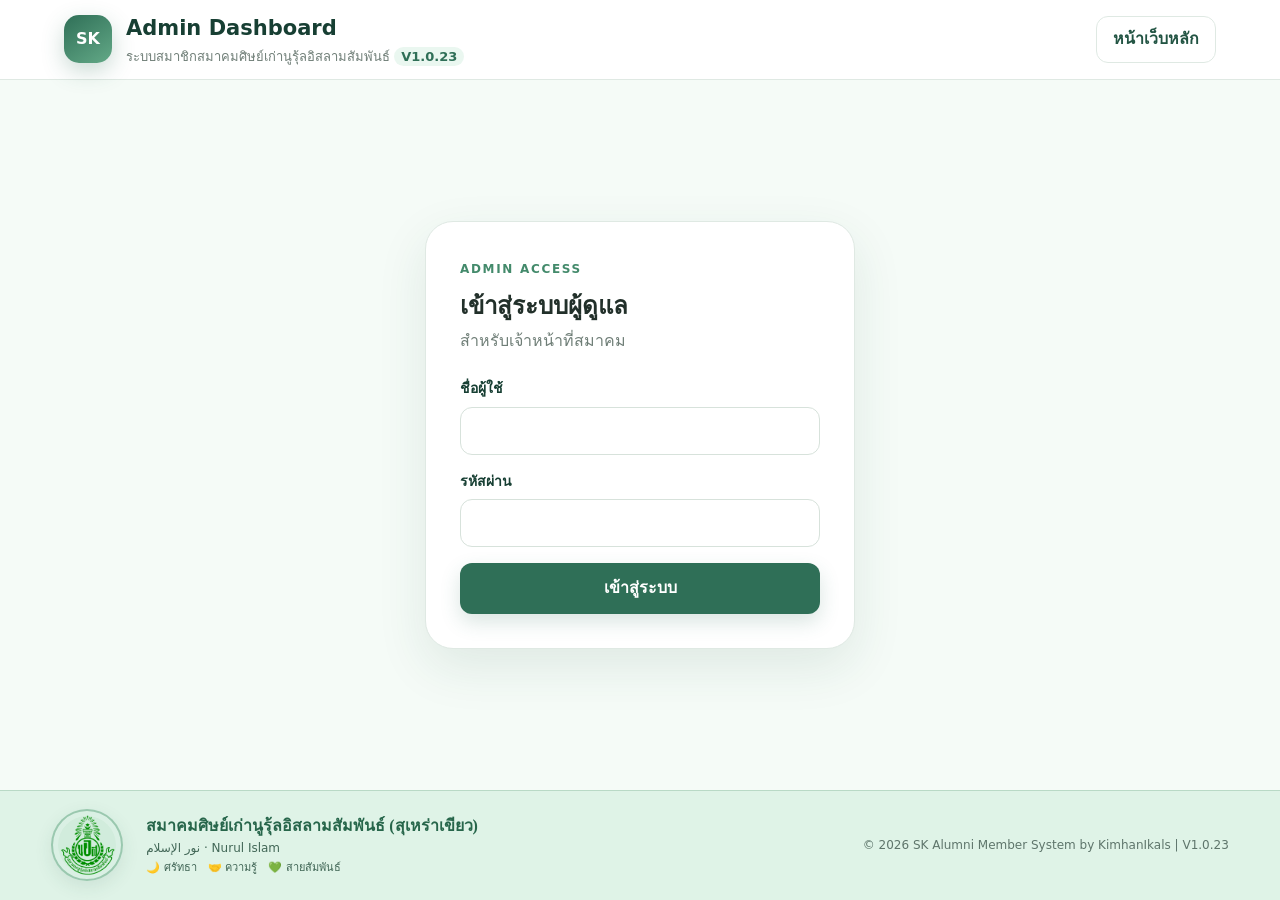
==== commit 026ade8e: "Update admin.html" ====
--- a/admin.html
+++ b/admin.html
@@ -2,12 +2,12 @@
 <html lang="th">
 <head>
   <meta charset="utf-8"><meta name="viewport" content="width=device-width,initial-scale=1">
-  <title>Admin | SK Alumni Member System V1.0.22</title>
+  <title>Admin | SK Alumni Member System V1.0.23</title>
   <link rel="stylesheet" href="assets/css/style.css">
 </head>
 <body class="admin-page">
 <header class="topbar compact">
-  <div class="brand"><div class="brand-mark">SK</div><div><h1>Admin Dashboard</h1><p>ระบบสมาชิกสมาคมศิษย์เก่านูรุ้ลอิสลามสัมพันธ์ <span class="version">V1.0.22</span></p></div></div>
+  <div class="brand"><div class="brand-mark">SK</div><div><h1>Admin Dashboard</h1><p>ระบบสมาชิกสมาคมศิษย์เก่านูรุ้ลอิสลามสัมพันธ์ <span class="version">V1.0.23</span></p></div></div>
   <nav class="nav-actions"><a href="index.html" class="btn btn-ghost">หน้าเว็บหลัก</a><button id="logoutBtn" class="btn btn-soft hidden">ออกจากระบบ</button></nav>
 </header>
 
@@ -32,6 +32,7 @@
     <button class="admin-tab" data-admin-tab="webmanage">🌐 จัดการหน้าเว็บ</button>
     <button class="admin-tab" data-admin-tab="accounting">💰 บัญชีรายรับ-รายจ่าย</button>
     <button class="admin-tab" data-admin-tab="benefits">🎁 สิทธิประโยชน์</button><button class="admin-tab" data-admin-tab="reports">📊 รายงานสรุป</button>
+    <button class="admin-tab" data-admin-tab="receipts">🧾 ใบเสร็จ</button>
     <button class="admin-tab" data-admin-tab="settings">⚙️ ตั้งค่าระบบ</button>
   </div>
   <div data-admin-panel="members">
@@ -209,6 +210,16 @@
     <div id="reportBreakdown" class="report-breakdown"></div>
   </div>
 </div>
+
+<div data-admin-panel="receipts" class="hidden">
+  <div class="panel admin-module">
+    <div class="panel-head"><div><h3>🧾 ระบบใบเสร็จรับเงิน — Phase 1</h3><p>ออกใบเสร็จอัตโนมัติเมื่อ Admin อนุมัติการชำระเงิน ค้นหา ดู พิมพ์ซ้ำ และยกเลิกโดยเก็บประวัติ</p></div><button class="btn btn-white" type="button" onclick="loadReceipts()">รีเฟรช</button></div>
+    <div class="member-table-toolbar"><input id="receiptSearch" placeholder="ค้นหาเลขที่ใบเสร็จ / รหัสสมาชิก / ชื่อผู้ชำระ"><select id="receiptStatusFilter"><option value="">ทุกสถานะ</option><option>ออกแล้ว</option><option>ยกเลิก</option></select><select id="receiptPageSize"><option>10</option><option>20</option><option>50</option><option value="all">All</option></select></div>
+    <div id="receiptPagerTop" class="table-pager"></div>
+    <div class="table-wrap"><table><thead><tr><th>เลขที่ใบเสร็จ</th><th>วันที่</th><th>สมาชิก</th><th>ผู้ชำระ</th><th>จำนวนเงิน</th><th>สถานะ</th><th>จัดการ</th></tr></thead><tbody id="receiptList"></tbody></table></div>
+  </div>
+</div>
+
 <div data-admin-panel="settings" class="hidden">
   <div class="panel admin-module">
     <div class="panel-head"><div><h3>⚙️ ตั้งค่าระบบ</h3><p>ค่าพื้นฐานที่ใช้กับระบบสมาชิก</p></div></div>
@@ -218,6 +229,11 @@
       <label>ค่าสมาชิกรายปี<input name="MEMBERSHIP_FEE_YEARLY" inputmode="decimal"></label>
       <label>ค่าสมาชิกรายเดือน<input name="MEMBERSHIP_FEE_MONTHLY" inputmode="decimal"></label>
       <label>PromptPay<input name="PROMPTPAY"></label>
+      <label>ชื่อหน่วยงานบนใบเสร็จ<input name="RECEIPT_ORG_NAME"></label>
+      <label class="wide">ที่อยู่หน่วยงานบนใบเสร็จ<input name="RECEIPT_ORG_ADDRESS"></label>
+      <label>เลขประจำตัวผู้เสียภาษี (ถ้ามี)<input name="RECEIPT_TAX_ID"></label>
+      <label>ผู้รับเงิน / ผู้ลงนาม<input name="RECEIPT_SIGNER"></label>
+      <label>Prefix เลขที่ใบเสร็จ<input name="RECEIPT_PREFIX" placeholder="RC"></label>
       <div class="settings-actions"><button class="btn btn-primary">💾 บันทึกการตั้งค่า</button></div>
     </form>
   </div>
@@ -272,7 +288,7 @@
         <span>نور الإسلام · Nurul Islam</span>
         <small>🌙 ศรัทธา　🤝 ความรู้　💚 สายสัมพันธ์</small>
       </div>
-      <div class="footer-copyright">© 2026 SK Alumni Member System by KimhanIkals | V1.0.22</div>
+      <div class="footer-copyright">© 2026 SK Alumni Member System by KimhanIkals | V1.0.23</div>
     </footer><div id="toast" class="toast"></div>
 <div id="loading" class="loading hidden"><div class="spinner"></div><span>กำลังดำเนินการ...</span></div>
 <script src="assets/js/app.js"></script>
--- a/assets/css/style.css
+++ b/assets/css/style.css
@@ -52,13 +52,13 @@
 .stats-grid .stat-card:nth-child(4){background:linear-gradient(135deg,#fff0f3,#fff);border-color:#f0ccd4}.stats-grid .stat-card:nth-child(4) strong{color:#c95b73}
 @media(max-width:720px){.detail-grid{grid-template-columns:1fr}}
 
-/* V1.0.21 */
+/* V1.0.22 */
 .v105-page{min-height:100vh;background:#f7fcf9;font-family:"Noto Sans Thai",sans-serif}.v105-header{min-height:92px;padding:8px 3%;display:grid;grid-template-columns:310px 1fr 180px;align-items:center;background:#fff;box-shadow:0 4px 18px rgba(30,73,55,.12);position:sticky;top:0;z-index:70}.v105-brand{display:flex;align-items:center;gap:13px;color:#14613f}.v105-brand img{width:72px;height:72px;object-fit:contain}.v105-brand b{font:700 17px/1.25 "Mali",sans-serif}.v105-brand span{font-size:14px}.v105-header nav{display:flex;justify-content:center;gap:24px}.v105-header nav a{display:flex;flex-direction:column;align-items:center;gap:3px;color:#5d6460;font-weight:700;position:relative}.v105-header nav span{font-size:25px}.v105-header nav small{font-size:11px}.v105-header nav a.active{color:#078c55}.v105-header nav a.active:after{content:"";width:45px;height:3px;background:#08a65c;border-radius:4px;position:absolute;bottom:-7px}.v105-header .linebtn{justify-self:end}.standalone-main{padding:38px clamp(18px,7vw,110px);min-height:calc(100vh - 200px);background:linear-gradient(120deg,#f5fff8,#f8fcff)}.standalone-card{max-width:1180px;margin:auto;background:#fff;border:1px solid #dfebe4;border-radius:28px;padding:35px;box-shadow:0 15px 45px rgba(34,80,61,.08)}.page-intro{margin-bottom:25px}.page-intro>span{font:700 12px "Mali";letter-spacing:.13em;color:#328667}.page-intro h1{font:700 36px "Mali";color:#174b38;margin:5px 0}.page-intro p{color:#76827c}.standalone-card .form-shell{max-width:none;box-shadow:none;border:0;padding:0}.standalone-card .form-shell>.section-head{display:none}.status-card-page .status-shell{max-width:none}.btn:disabled,.btn.is-disabled{opacity:.42!important;cursor:not-allowed!important;transform:none!important;box-shadow:none!important;filter:grayscale(.2)}
 .v105-footer{padding:18px 4%;min-height:110px;background:linear-gradient(135deg,#dcefe3,#cce8d7 55%,#dff3e7);display:grid;grid-template-columns:80px 1fr auto;align-items:center;gap:15px;color:#426757;border-top:1px solid #b9d9c6}.footer-logo-wrap{width:72px;height:72px;border-radius:50%;display:grid;place-items:center;background:rgba(202,232,214,.65);border:2px solid rgba(38,126,83,.32);box-shadow:inset 0 0 0 5px rgba(255,255,255,.22),0 6px 18px rgba(35,91,66,.10);overflow:hidden}.footer-logo-wrap img{width:61px;height:61px;object-fit:contain;mix-blend-mode:multiply;filter:saturate(1.08) contrast(1.03)}.footer-copy b,.footer-copy span,.footer-copy small{display:block}.footer-copy b{font-family:"Mali";color:#27664b}.footer-copy span{font-size:12px}.footer-copy small{font-size:11px;margin-top:2px}.footer-copyright{font-size:12px;color:#5e756b}
 .row-actions{display:flex!important;align-items:center!important;gap:6px!important;flex-wrap:nowrap!important;white-space:nowrap}.row-actions select{min-width:155px!important;width:155px!important}.row-actions .btn{flex:0 0 auto!important;padding:8px 9px!important}.table-wrap table{min-width:1080px}.admin-tabs{display:flex;gap:8px;flex-wrap:wrap;margin-bottom:18px}.admin-tab{border:1px solid #dce9e1;background:#fff;color:#4d685b;padding:10px 15px;border-radius:14px;font-weight:700;cursor:pointer}.admin-tab.active{background:#257b5a;color:#fff;border-color:#257b5a}.admin-card-list{display:grid;gap:10px}.admin-list-item{display:flex;justify-content:space-between;gap:15px;align-items:center;padding:14px;border:1px solid #e2ece6;border-radius:15px;background:#fbfefc}.admin-list-item>div:first-child{display:grid;gap:4px}.inline-actions{display:flex;gap:7px}.media-grid{display:grid;grid-template-columns:repeat(4,1fr);gap:12px}.media-card{border:1px solid #e2ebe6;border-radius:16px;padding:10px;background:#fff;display:grid;gap:5px;overflow:hidden}.media-card img,.media-file-icon{width:100%;height:125px;object-fit:cover;border-radius:10px;background:#eff7f2}.media-file-icon{display:grid;place-items:center;font-size:40px}.media-card b{font-size:12px;overflow:hidden;text-overflow:ellipsis;white-space:nowrap}.media-card small{font-size:10px;color:#79847f}.settings-grid{display:grid;grid-template-columns:1fr 1fr;gap:15px}.settings-grid label{font-weight:700;color:#315a48}.settings-actions{grid-column:1/-1;text-align:right}.news-form{display:grid;gap:14px;margin-top:18px}
 @media(max-width:1050px){.v105-header{grid-template-columns:260px 1fr}.v105-header .linebtn{display:none}.v105-header nav{gap:11px}.media-grid{grid-template-columns:repeat(3,1fr)}}@media(max-width:760px){.v105-header{grid-template-columns:1fr;position:relative}.v105-brand{justify-content:center}.v105-header nav{justify-content:flex-start;overflow:auto;padding:8px}.standalone-main{padding:20px 12px}.standalone-card{padding:22px 16px}.v105-footer{grid-template-columns:65px 1fr}.footer-copyright{grid-column:1/-1;text-align:center}.row-actions{flex-wrap:wrap!important}.media-grid{grid-template-columns:1fr 1fr}.settings-grid{grid-template-columns:1fr}.settings-actions{grid-column:auto}}
 
-/* V1.0.21 */
+/* V1.0.22 */
 .btn-edit{background:#fff3d9!important;color:#9a6811!important}.detail-profile-v106{align-items:flex-start}.detail-identity{flex:1}.detail-status-line{display:flex;align-items:center;justify-content:space-between;gap:20px}.detail-name-code{text-align:right}.detail-name-code h3{font-size:28px;margin:0;color:#183d31}.detail-name-code h3 span{font-size:.72em;font-weight:600}.detail-name-code strong{font-size:23px;color:#257b5a;display:block;margin-top:6px}.member-edit-form{margin-top:18px}.member-edit-form input{width:100%}
 #newsList{max-height:390px;overflow-y:auto;padding-right:6px;display:grid;gap:8px}#newsList .info-card{padding:14px 16px;border-radius:16px;box-shadow:none}#newsList .info-card h4{font-size:16px;margin:8px 0 4px}#newsList .info-card p{font-size:13px;line-height:1.45;margin:0;display:-webkit-box;-webkit-line-clamp:2;-webkit-box-orient:vertical;overflow:hidden}
 @media(max-width:760px){.detail-status-line{align-items:flex-start;flex-direction:column}.detail-name-code{text-align:left}.detail-name-code h3{font-size:22px}}
@@ -70,7 +70,7 @@
 .payment-page-grid{display:grid;grid-template-columns:minmax(280px,420px) 1fr;gap:28px;align-items:center}.payment-qr-card,.payment-info-card{background:#fff;border:1px solid #dfe9e3;border-radius:20px;padding:22px}.payment-qr-card img{width:100%;border-radius:14px}.payment-info-card h2{color:#176c4a}
 @media(max-width:760px){.v107-detail-profile{grid-template-columns:90px 1fr}.detail-member-code{grid-column:1/-1}.register-step-grid{grid-template-columns:1fr 1fr}.payment-page-grid{grid-template-columns:1fr}.member-pager{flex-direction:column;align-items:flex-start}}
 
-/* ===== V1.0.21 Cute Homepage & News ===== */
+/* ===== V1.0.22 Cute Homepage & News ===== */
 .v102-features,.feature-grid{gap:14px!important}
 .f,.feature-card{border-radius:22px!important;box-shadow:0 8px 22px rgba(48,79,65,.09)!important;transition:.18s ease!important}
 .f:hover,.feature-card:hover{transform:translateY(-4px) scale(1.01)!important}
@@ -88,7 +88,7 @@
 @media(max-width:760px){.home-news-panel{height:350px!important}.home-news-list{height:285px!important}.cute-visual{font-size:41px}}
 
 /* =================================================
-   V1.0.21 Cute Visual Polish
+   V1.0.22 Cute Visual Polish
    ================================================= */
 .v102-mid{
   align-items:start !important;
@@ -215,7 +215,7 @@
 }
 
 /* =================================================
-   V1.0.21 Cute Assets + Donation Form
+   V1.0.22 Cute Assets + Donation Form
    ================================================= */
 
 /* Main menu art lives in assets/img root to make GitHub upload simpler */
@@ -345,7 +345,7 @@
   .donation-qr-side{position:static}
 }
 
-/* ===== V1.0.21 Embedded Cute + Smart Donation ===== */
+/* ===== V1.0.22 Embedded Cute + Smart Donation ===== */
 .donor-type-toggle{display:flex;gap:10px;margin:0 0 16px}.donor-type-option{flex:1;border:1px solid #dce9e2;border-radius:15px;background:#fff;padding:11px 13px;cursor:pointer;font-weight:700;color:#5c7167}.donor-type-option input{display:none}.donor-type-option.active{background:#eaf8f0;border-color:#9fd3b8;color:#176d4b;box-shadow:0 5px 15px rgba(35,115,79,.08)}
 .member-lookup-box{display:grid;grid-template-columns:minmax(180px,280px) 1fr;gap:12px;align-items:end;padding:13px 15px;margin-bottom:16px;border-radius:16px;background:#f5faf7;border:1px solid #dfeae4}.member-lookup-status{padding:12px;border-radius:12px;color:#738079;font-size:12px}.member-lookup-status.loading{background:#fff7e6;color:#8a691e}.member-lookup-status.success{background:#e9f8ef;color:#19714f;font-weight:700}.member-lookup-status.error{background:#fff0f0;color:#ad4c4c}
 .donation-form input[readonly]{background:#f3f7f5;color:#466158}
@@ -359,7 +359,7 @@
 .topic-admin-grid{display:grid;grid-template-columns:1fr 1fr;gap:18px}.topic-admin-grid>section{border:1px solid #e0e9e4;border-radius:18px;padding:16px;background:#fbfefc}.topic-inline-form{display:grid;grid-template-columns:1fr 130px auto;gap:8px}.topic-admin-grid>section:nth-child(2) .topic-inline-form{grid-template-columns:1fr auto}.topic-row{display:flex;justify-content:space-between;align-items:center;border-top:1px solid #e8efeb;padding:9px 3px}.topic-row b,.topic-row small{display:block}
 @media(max-width:900px){.v102-hero{grid-template-columns:1fr!important}.v102-hero .mosque-photo{position:absolute;inset:0;opacity:.25}.topic-admin-grid{grid-template-columns:1fr}}
 
-/* V1.0.21 Reference-Match Homepage */
+/* V1.0.22 Reference-Match Homepage */
 .ref-home{background:#f8fdf9}.ref-home-main{background:linear-gradient(#f9fffb,#f4fbf7)}.ref-home .v105-header{position:relative;top:auto;box-shadow:0 3px 16px rgba(33,72,55,.10);z-index:10}
 .ref-hero{position:relative;min-height:250px;overflow:hidden;display:flex;align-items:center;border-bottom:1px solid #dce9e1;background:#f5fff8}.ref-hero-bg{position:absolute;inset:0;width:100%;height:100%;object-fit:cover;object-position:center}.ref-hero-overlay{position:absolute;inset:0;background:linear-gradient(90deg,rgba(249,255,251,.98) 0%,rgba(249,255,251,.96) 38%,rgba(249,255,251,.48) 63%,rgba(249,255,251,.06) 100%)}.ref-hero-content{position:relative;z-index:2;margin-left:clamp(160px,18vw,330px);width:min(760px,55vw);text-align:center}.ref-title-chip{display:inline-block;padding:7px 28px;background:#168c61;color:#fff;border-radius:8px;font:700 20px "Mali","Noto Sans Thai",sans-serif;box-shadow:0 4px 10px rgba(30,113,78,.12)}.ref-hero-content h1{margin:9px 0 3px;font:700 clamp(37px,4vw,62px)/1.08 "Mali","Noto Sans Thai",sans-serif;color:#0b7951;letter-spacing:-.02em}.ref-hero-content h1 span{font-size:.75em}.ref-subtitle{font:600 17px "Mali","Noto Sans Thai",sans-serif;color:#198158}.ref-subtitle b{margin-left:10px}.ref-hero-content p{font:700 16px "Mali","Noto Sans Thai",sans-serif;color:#244439;margin:14px 0 0}
 .ref-feature-shell{width:calc(100% - 58px);margin:-2px auto 0;padding:14px 16px;background:#fff;border-radius:24px;box-shadow:0 10px 28px rgba(41,83,65,.11);border:1px solid #e0ebe5;position:relative;z-index:4}.ref-feature-grid{display:grid;grid-template-columns:repeat(6,1fr);gap:14px}.ref-feature-card{overflow:hidden;border-radius:18px;background:#fff;border:1px solid #e3ebe7;box-shadow:0 6px 15px rgba(40,73,59,.06);transition:.18s ease}.ref-feature-card:hover{transform:translateY(-3px)}.ref-feature-card img{width:100%;height:115px;display:block;object-fit:cover}.ref-feature-text{text-align:center;padding:7px 10px 10px}.ref-feature-text h3{margin:0;color:#173d31;font:700 16px "Mali","Noto Sans Thai",sans-serif}.ref-feature-text p{margin:2px 0 7px;color:#7b8781;font-size:11px}.ref-feature-text span{display:block;padding:7px 10px;color:#fff;border-radius:999px;font-size:12px;font-weight:800}.ref-feature-card.green span{background:#08a85d}.ref-feature-card.blue span{background:#188fea}.ref-feature-card.pink span{background:#ff3d70}.ref-feature-card.purple span{background:#9339e9}.ref-feature-card.orange span{background:#ff8507}.ref-feature-card.teal span{background:#13a69e}
@@ -368,7 +368,7 @@
 .finance-summary-cards{display:grid;grid-template-columns:1fr 1fr;gap:12px;margin:0 0 14px}.finance-summary-cards>div{padding:14px 18px;border-radius:16px;border:1px solid #dfe9e4;background:linear-gradient(135deg,#f7fcf9,#fff)}.finance-summary-cards small,.finance-summary-cards b,.finance-summary-cards span{display:block}.finance-summary-cards b{font-size:24px;color:#197553;margin:3px 0}.finance-summary-cards span{font-size:12px;color:#75827b}@media(max-width:700px){.finance-summary-cards{grid-template-columns:1fr}}
 
 /* =========================================================
-   V1.0.21 Asset Recovery + Reference Match
+   V1.0.22 Asset Recovery + Reference Match
    ========================================================= */
 .v114-home{background:#f7fdf9}
 .v114-home .v105-header{box-shadow:0 4px 18px rgba(40,75,61,.10);position:relative;z-index:20}
@@ -412,7 +412,7 @@
 
 .news-center-frame{width:calc(100% - 58px);margin:18px auto 24px;background:#fff;border:1px solid #dfe9e4;border-radius:20px;padding:18px;box-shadow:0 8px 22px rgba(30,75,55,.07)}.news-center-head{display:flex;justify-content:space-between;gap:16px;align-items:start;border-bottom:1px solid #e5ede9;padding-bottom:13px;margin-bottom:14px}.news-center-head h2{margin:4px 0;color:#164b38}.news-center-head p{margin:0;color:#78847e}.news-center-layout{display:grid;grid-template-columns:380px 1fr;gap:18px;min-height:460px}.news-center-list{border-right:1px solid #e4ece8;padding-right:12px;max-height:580px;overflow:auto}.news-center-row{width:100%;display:grid;grid-template-columns:68px 1fr;gap:10px;text-align:left;border:0;border-bottom:1px solid #edf2ef;background:#fff;padding:10px;cursor:pointer}.news-center-row:hover{background:#f7fbf8}.news-center-thumb{width:64px;height:58px;border-radius:12px;display:grid;place-items:center;font-size:25px;overflow:hidden}.news-center-thumb img{width:100%;height:100%;object-fit:cover}.news-center-row b,.news-center-row small{display:block}.news-center-row small{font-size:11px;color:#7b8781}.news-center-detail{padding:5px 10px}.news-detail-image{width:100%;max-height:390px;object-fit:cover;border-radius:16px;margin-bottom:15px}.news-detail-meta{display:flex;gap:8px;align-items:center}.news-detail-meta span{padding:4px 9px;border-radius:999px;font-size:11px}.news-center-detail h2{font:700 28px "Mali","Noto Sans Thai",sans-serif;color:#193f33}.news-detail-content{font-size:15px;line-height:1.8;color:#31443c}.news-center-placeholder{display:grid;place-items:center;height:100%;color:#87918c}.webmanage-menu{display:flex;gap:8px;flex-wrap:wrap;margin:6px 0 16px}.webmanage-menu button{border:1px solid #dbe7e0;background:#fff;border-radius:12px;padding:10px 14px;font-weight:700;color:#476357;cursor:pointer}.webmanage-menu button.active{background:#e9f7ef;border-color:#a9d4bc;color:#166f4d}.webmanage-subpanel{border-top:1px solid #e5ece8;padding-top:16px}.settings-form{display:grid;grid-template-columns:1fr 1fr;gap:12px}.settings-form label{display:grid;gap:6px}.settings-form textarea{width:100%;border:1px solid #d5e1da;border-radius:12px;padding:10px;font:inherit}.settings-form button{grid-column:1/-1;justify-self:start}.accounting-form{display:grid;grid-template-columns:130px 145px 1fr 1fr 145px 1fr 1fr auto;gap:8px;margin:12px 0}.accounting-toolbar{display:flex;gap:8px;margin:12px 0}.accounting-toolbar input{flex:1}.accounting-list{display:grid;gap:7px}.account-row{display:grid;grid-template-columns:120px 1.3fr 160px 1.4fr auto;gap:10px;align-items:center;padding:10px 12px;border:1px solid #e2eae6;border-radius:13px;background:#fff}.account-row.income{border-left:5px solid #26a96c}.account-row.expense{border-left:5px solid #ee6d77}.account-row b,.account-row small{display:block}.account-row small{font-size:10px;color:#76827c}.report-filter{display:flex;gap:8px;margin:12px 0}.report-summary-cards{display:grid;grid-template-columns:repeat(3,1fr);gap:12px;margin:14px 0}.report-summary-cards>div{padding:16px;border-radius:16px;border:1px solid #dfe8e3;background:#f9fcfa}.report-summary-cards>div:nth-child(1){background:#edf9f2}.report-summary-cards>div:nth-child(2){background:#fff0f2}.report-summary-cards>div:nth-child(3){background:#eef5ff}.report-summary-cards small,.report-summary-cards b,.report-summary-cards span{display:block}.report-summary-cards b{font-size:28px;color:#1d6f52}.report-row{display:flex;justify-content:space-between;padding:9px 4px;border-bottom:1px solid #e7eeea}@media(max-width:1000px){.news-center-layout{grid-template-columns:1fr}.news-center-list{border-right:0;border-bottom:1px solid #e4ece8;max-height:320px}.accounting-form{grid-template-columns:1fr 1fr}.account-row{grid-template-columns:1fr 1fr}.settings-form{grid-template-columns:1fr}}@media(max-width:650px){.news-center-frame{width:calc(100% - 24px)}.report-summary-cards{grid-template-columns:1fr}.accounting-form,.account-row{grid-template-columns:1fr}}\n
 /* =========================================================
-   V1.0.21 News UX + Tables + Ledger + Media Library
+   V1.0.22 News UX + Tables + Ledger + Media Library
    ========================================================= */
 .v114-dashboard{grid-template-columns:.92fr 1.55fr!important}
 .v114-news{padding:0 13px 10px}.v114-news-list{height:215px}
@@ -442,10 +442,10 @@
   .news-popup-thumb-btn{grid-template-columns:1fr}.news-popup-thumb-btn img{width:100%;height:180px}
 }
 
-/* V1.0.21 */
+/* V1.0.22 */
 .v114-dashboard{grid-template-columns:1.05fr .78fr 1.05fr!important}.v105-footer,.v114-home .v105-footer{background:#dff3e7!important;background-image:none!important}.report-row.income{background:#edf9f2!important;color:#16784f}.report-row.expense{background:#fff0f2!important;color:#b84652}.benefit-admin-layout{display:grid;grid-template-columns:1fr 1fr;gap:16px}.benefit-box{border:1px solid #e1e9e5;border-radius:16px;padding:14px;background:#fbfefc}.benefit-form{display:grid;gap:10px}.benefit-form label{display:grid;gap:5px}.benefit-form textarea{border:1px solid #d5e1da;border-radius:12px;padding:10px;font:inherit}.benefit-row{display:flex;justify-content:space-between;gap:10px;padding:10px 2px;border-bottom:1px solid #e8efeb}.benefit-row b,.benefit-row small{display:block}.portal-card{max-width:1180px}.portal-login-box{padding:18px;border:1px solid #dce8e1;border-radius:16px;background:#f7fcf9}.portal-login-grid{display:grid;grid-template-columns:1fr 1fr auto;gap:10px;align-items:end}.portal-profile-head{display:grid;grid-template-columns:110px 1fr auto;gap:16px;align-items:center;margin:18px 0}.portal-photo{width:110px;height:130px;object-fit:cover;border-radius:16px;background:#eef5f0}.portal-tabs{display:flex;gap:8px;flex-wrap:wrap;border-bottom:1px solid #e0e9e4;margin-bottom:15px}.portal-tabs button{border:0;background:transparent;padding:10px 13px;font-weight:700;cursor:pointer}.portal-tabs button.active{color:#167653;border-bottom:3px solid #1a9c68}.portal-profile-form{display:grid;grid-template-columns:1fr 1fr;gap:12px}.portal-profile-form label{display:grid;gap:5px}.portal-profile-form .wide{grid-column:1/-1}.portal-history-table{overflow:auto}.portal-history-table table{width:100%;border-collapse:collapse}.portal-history-table th,.portal-history-table td{padding:11px;border-bottom:1px solid #e6ede9;text-align:left}.portal-history-table th{background:#f2f8f4}@media(max-width:900px){.benefit-admin-layout,.portal-login-grid,.portal-profile-form{grid-template-columns:1fr}.v114-dashboard{grid-template-columns:1fr!important}}
 /* =========================================================
-   V1.0.21 Portal Fix + Admin Member 360 + Multi-image News
+   V1.0.22 Portal Fix + Admin Member 360 + Multi-image News
    ========================================================= */
 .admin-member-tabs{display:flex;gap:8px;flex-wrap:wrap;margin:16px 0 12px;border-bottom:1px solid #e2ebe6}
 .admin-member-tabs button{border:0;background:transparent;padding:10px 12px;font-weight:800;color:#65766e;cursor:pointer}
@@ -458,7 +458,7 @@
 @media(max-width:650px){.digital-card-body{grid-template-columns:90px 1fr}.digital-card-body>img,.digital-card-photo{width:85px;height:110px}.admin-member-tabs{overflow:auto;flex-wrap:nowrap}}
 
 /* =========================================================
-   V1.0.21 Gallery Navigation + Active Tabs + Hero Cleanup
+   V1.0.22 Gallery Navigation + Active Tabs + Hero Cleanup
    ========================================================= */
 
 /* Remove stray edge/decorative lines from hero/banner */
@@ -543,7 +543,7 @@
   .portal-summary-grid{grid-template-columns:1fr}
 }
 
-/* V1.0.21 */
+/* V1.0.22 */
 .status-badge.pending{background:#fff2cf!important;color:#936800!important;border:1px solid #f3d47f}.status-badge.payment-due{background:#fff0dc!important;color:#a86412!important;border:1px solid #f1c688}.status-badge.payment-pending{background:#e9f3ff!important;color:#226eae!important;border:1px solid #bfdcff}.status-badge.active{background:#dcf5e7!important;color:#0d794d!important;border:1px solid #b5e5c9}.status-badge.rejected{background:#ffe5e8!important;color:#b93949!important;border:1px solid #f1bcc4}.status-card-active{border:2px solid #7fd0a2!important;background:#f2fcf6!important}.status-card-payment-pending{border:2px solid #a9cff3!important;background:#f3f8ff!important}.status-card-payment-due,.status-card-pending{border:2px solid #f2d18a!important;background:#fffaf0!important}.status-card-rejected{border:2px solid #efb5be!important;background:#fff6f7!important}.status-result-top{display:flex;align-items:center;justify-content:space-between;gap:12px}.status-result-top strong{font-size:22px;color:#117951}.status-success-note{margin-top:12px;padding:10px;border-radius:10px;background:#ddf5e7;color:#08734a;font-weight:700}
 #prefixOtherWrap.hidden{display:none!important}.registration-payment-card{width:min(720px,94vw)!important}.registration-payment-body{display:grid;gap:14px}.registration-temp-code{text-align:center;padding:13px;border-radius:14px;background:#eef9f3}.registration-temp-code small,.registration-temp-code span{display:block}.registration-temp-code strong{display:block;font-size:30px;color:#087b52}.registration-qr-box{display:grid;grid-template-columns:230px 1fr;align-items:center;gap:20px;border:1px solid #dbe9e1;border-radius:16px;padding:14px}.registration-qr-box img{width:230px;max-width:100%;aspect-ratio:1;object-fit:contain}.registration-qr-box strong{display:block;font-size:24px;color:#087a52;margin:5px 0}.qr-lock-note{display:block;font-size:11px;color:#168257}.qr-lock-note.muted{color:#8b7a52}.registration-message{background:#fff9e8;border:1px solid #f2dfad;padding:12px;border-radius:12px}
 .payment-journey-banner{display:flex;justify-content:space-between;gap:12px;align-items:center;padding:12px 14px;margin-bottom:14px;border-radius:13px;background:#eaf8f0;border:1px solid #cce9d8;color:#176d4d}.payment-journey-banner span{font-size:12px}.payment-qr-amount{text-align:center;margin:7px 0 12px}.payment-qr-amount strong{display:block;font-size:23px;color:#0a7951}.payment-qr-amount small{display:block;color:#368466}.payment-step4-card{width:min(760px,94vw)!important}.payment-step4-success{display:flex;align-items:center;gap:12px;padding:12px;background:#e8f8ef;border-radius:13px}.payment-step4-success>span{width:40px;height:40px;display:grid;place-items:center;border-radius:50%;background:#16a164;color:#fff;font-size:24px}.payment-step4-success b,.payment-step4-success small{display:block}.payment-doc-grid{display:grid;grid-template-columns:1fr 1fr;gap:12px;margin:16px 0}.payment-doc-card{border:1px solid #d9e7df;background:#fbfefc;border-radius:14px;padding:18px;text-align:left;cursor:pointer}.payment-doc-card:hover{background:#eef9f3}.payment-doc-card span{font-size:28px}.payment-doc-card b,.payment-doc-card small{display:block;margin-top:5px}
@@ -552,7 +552,7 @@
 @media(max-width:820px){.v105-header{display:flex!important;flex-wrap:wrap!important;gap:8px!important}.v105-brand{order:1}.linebtn{order:2;margin-left:auto!important}.v105-header nav{order:3;width:100%;display:flex!important;overflow-x:auto!important;justify-content:flex-start!important;padding:6px 0!important;scrollbar-width:thin}.v105-header nav a{flex:0 0 82px!important}.standalone-main{padding:16px 10px!important}.standalone-card{padding:18px!important;border-radius:18px!important}.form-grid{grid-template-columns:1fr!important}.form-grid .span-2,.form-grid .span-3{grid-column:auto!important}.cute-register-step-grid{grid-template-columns:1fr 1fr!important}.donation-layout{grid-template-columns:1fr!important}.donation-qr-side{order:-1!important}.registration-qr-box{grid-template-columns:1fr;text-align:center}.registration-qr-box img{margin:auto}.payment-doc-grid{grid-template-columns:1fr}.admin-toolbar,.media-manager-toolbar{grid-template-columns:1fr!important}.benefit-admin-layout{grid-template-columns:1fr!important}}
 @media(max-width:520px){.v105-brand b{display:none!important}.v105-brand img{width:58px!important;height:58px!important}.linebtn{font-size:11px!important;padding:9px 10px!important}.cute-register-step-grid{grid-template-columns:1fr!important}.steps{grid-template-columns:1fr!important;gap:6px!important}.step{justify-content:flex-start!important}.page-intro h1{font-size:30px!important}.member-detail-card{width:96vw!important;max-height:94vh!important}.registration-payment-actions{flex-direction:column-reverse!important}.registration-payment-actions .btn{width:100%}}
 
-/* ===== V1.0.21 Member Portal Phase 3 + Workflow + Performance ===== */
+/* ===== V1.0.22 Member Portal Phase 3 + Workflow + Performance ===== */
 .member-gateway-main{padding:42px 20px}.member-gateway-card{max-width:1120px;margin:auto}.member-gateway-grid{display:grid;grid-template-columns:minmax(0,1.5fr) minmax(280px,.7fr);gap:22px}.member-gateway-grid>section,.benefit-access-help{border:1px solid #dce9e2;border-radius:20px;padding:24px;background:#fff}.benefit-access-help{background:linear-gradient(145deg,#f2fbf6,#fff9ee)}.benefit-access-help>span{font-size:42px}.benefit-access-help ul{padding-left:22px;line-height:1.9}.portal-access-note{margin-top:16px;padding:11px 13px;border-radius:12px;background:#fff7df;border:1px solid #f1dd9d;color:#755d12}.portal-access-note b{color:#08784f}
 .benefit-submenu{display:grid;grid-template-columns:repeat(3,minmax(0,1fr));gap:10px;margin:0 0 18px}.benefit-submenu button{border:1px solid #d8e5de;background:#fff;border-radius:13px;padding:12px 14px;font:inherit;font-weight:700;color:#355c4d;cursor:pointer}.benefit-submenu button.active{background:#20805f;color:#fff;border-color:#20805f;box-shadow:0 7px 18px #1f7d5d1c}.benefit-subpanel{animation:fadeIn .18s ease}.benefit-history-toolbar{display:grid;grid-template-columns:1fr 180px 120px;gap:10px;margin:0 0 10px}.benefit-history-table{width:100%;border-collapse:collapse}.benefit-history-table th,.benefit-history-table td{padding:10px;border-bottom:1px solid #e4ece8;text-align:left}.benefit-history-table th{background:#f2f8f5;white-space:nowrap}
 .media-manager-toolbar{grid-template-columns:minmax(220px,1fr) 180px 150px 110px auto!important}.media-pager-top{margin:8px 0 10px!important;display:flex;justify-content:space-between;align-items:center}.media-row-actions{flex-wrap:wrap}
@@ -560,3 +560,27 @@
 @media(max-width:1250px){.admin-tabs{grid-template-columns:repeat(4,minmax(150px,1fr))!important}.webmanage-menu{grid-template-columns:repeat(2,minmax(160px,1fr))!important}.media-manager-toolbar{grid-template-columns:1fr 1fr!important}.media-upload-btn{justify-content:center}}
 @media(max-width:820px){.member-gateway-grid{grid-template-columns:1fr}.benefit-submenu{grid-template-columns:1fr}.benefit-history-toolbar{grid-template-columns:1fr}.admin-tabs{grid-template-columns:repeat(2,minmax(0,1fr))!important;width:100%!important;overflow:visible!important}.webmanage-menu{grid-template-columns:1fr 1fr!important}.media-manager-toolbar{grid-template-columns:1fr!important}.v105-header nav{overflow:visible!important;display:grid!important;grid-template-columns:repeat(4,minmax(0,1fr))!important;width:100%!important;gap:5px!important}.v105-header nav a{min-width:0!important;flex:auto!important}.v105-header nav small{white-space:normal!important;line-height:1.15!important}.v105-header{overflow:visible!important}}
 @media(max-width:520px){.admin-tabs{grid-template-columns:1fr 1fr!important}.webmanage-menu{grid-template-columns:1fr!important}.v105-header nav{grid-template-columns:repeat(3,minmax(0,1fr))!important}.member-gateway-main{padding:18px 10px}.member-gateway-grid>section,.benefit-access-help{padding:17px}}
+
+
+/* =========================================================
+   V1.0.22 Mobile Header + Compact Navigation
+   ========================================================= */
+@media(max-width:760px){
+  .v105-header{display:flex!important;flex-direction:column!important;align-items:center!important;gap:8px!important;padding:14px 14px 18px!important;min-height:0!important;position:relative!important;}
+  .v105-brand{width:100%!important;justify-content:center!important;text-align:center!important;}
+  .v105-brand img{width:82px!important;height:82px!important;margin:auto!important;}
+  .v105-brand b{display:none!important;}
+  .v105-header nav{display:grid!important;grid-template-columns:repeat(4,minmax(0,1fr))!important;width:100%!important;gap:14px 6px!important;overflow:visible!important;padding:12px 0 0!important;justify-content:stretch!important;}
+  .v105-header nav a{min-width:0!important;width:100%!important;display:flex!important;align-items:center!important;justify-content:flex-start!important;text-align:center!important;}
+  .v105-header nav span{font-size:26px!important;line-height:1!important;}
+  .v105-header nav small{font-size:11px!important;line-height:1.25!important;white-space:normal!important;overflow-wrap:anywhere!important;}
+  .v105-header nav a.active:after{bottom:-6px!important;width:42px!important;}
+  .v105-header .linebtn{display:none!important;}
+}
+@media(max-width:420px){
+  .v105-header{padding-inline:8px!important;}
+  .v105-header nav{gap:12px 2px!important;}
+  .v105-header nav small{font-size:10px!important;}
+}
+.transaction-detail-actions .btn:disabled{opacity:.45;cursor:not-allowed;filter:grayscale(.35);box-shadow:none;transform:none}
+.transaction-final-note{padding:11px 14px;border-radius:12px;background:#edf8f1;color:#27684e;font-weight:700;margin-top:12px;text-align:center}
